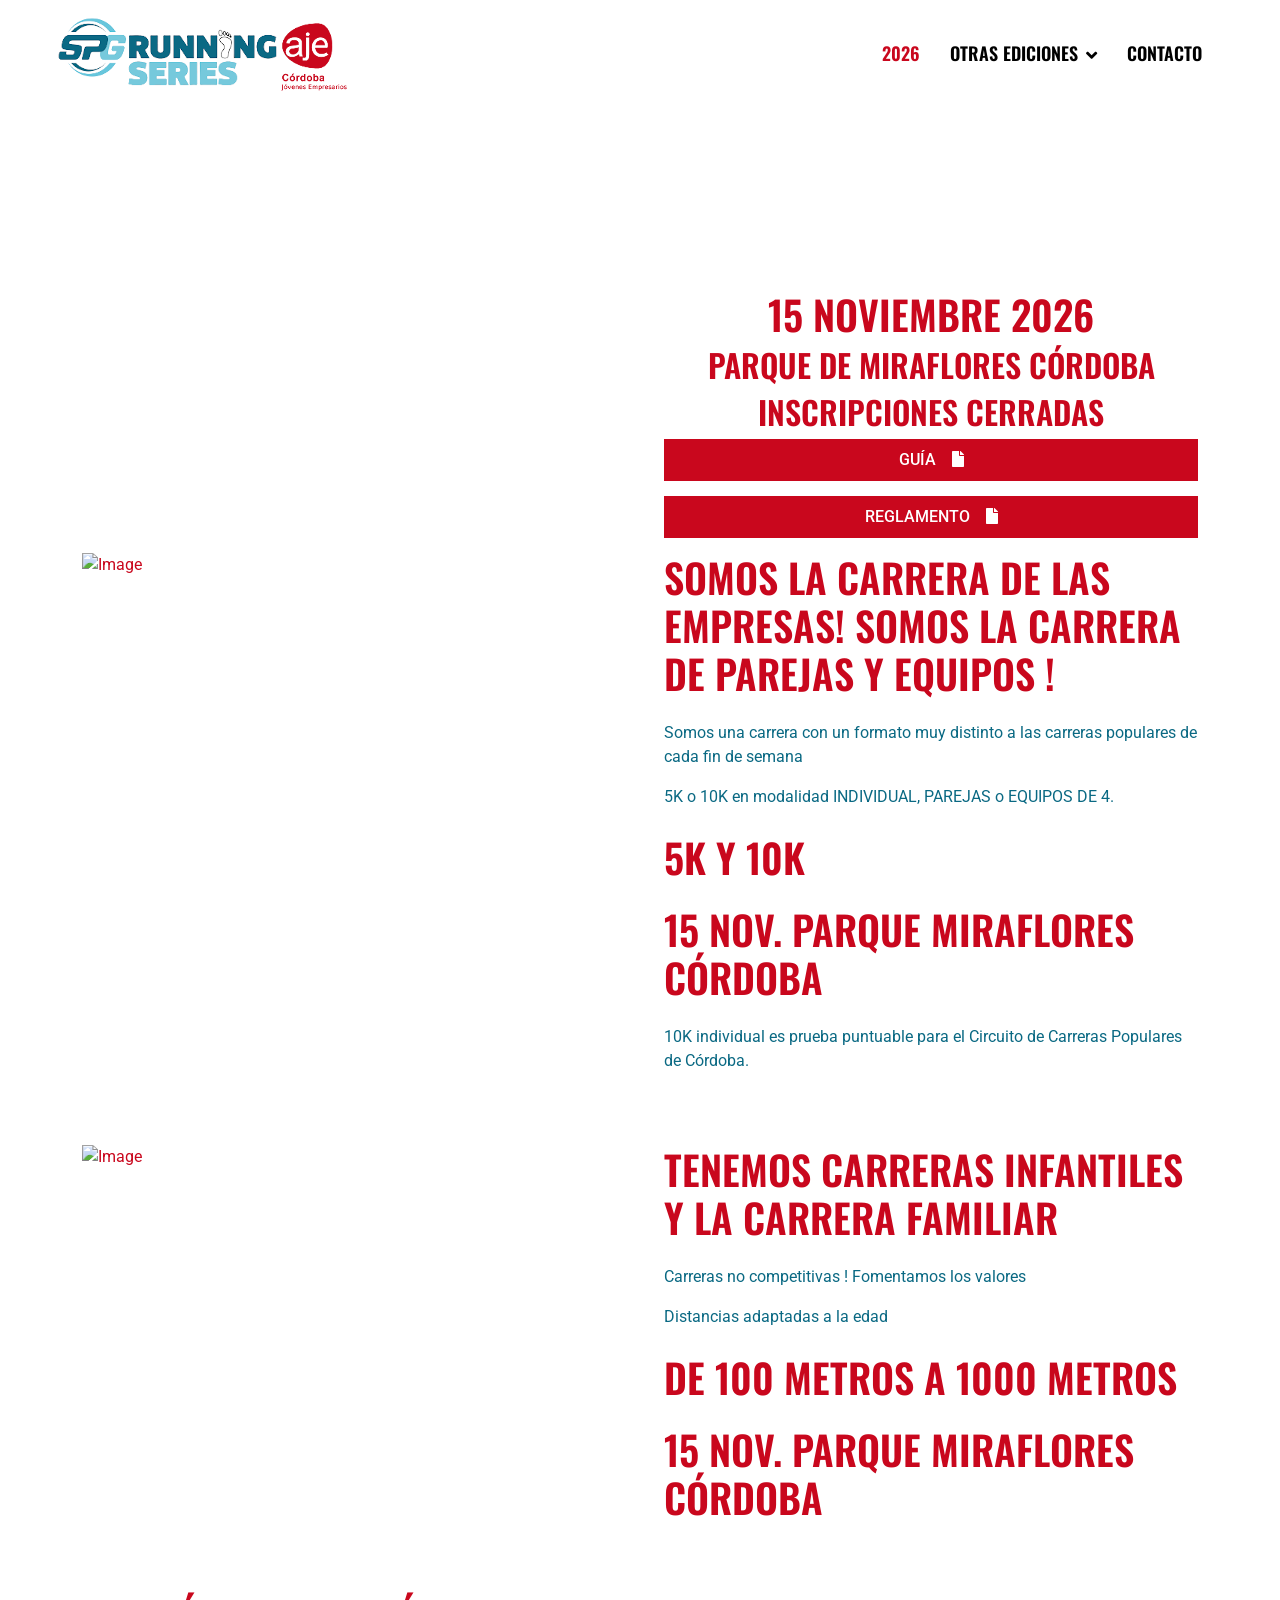
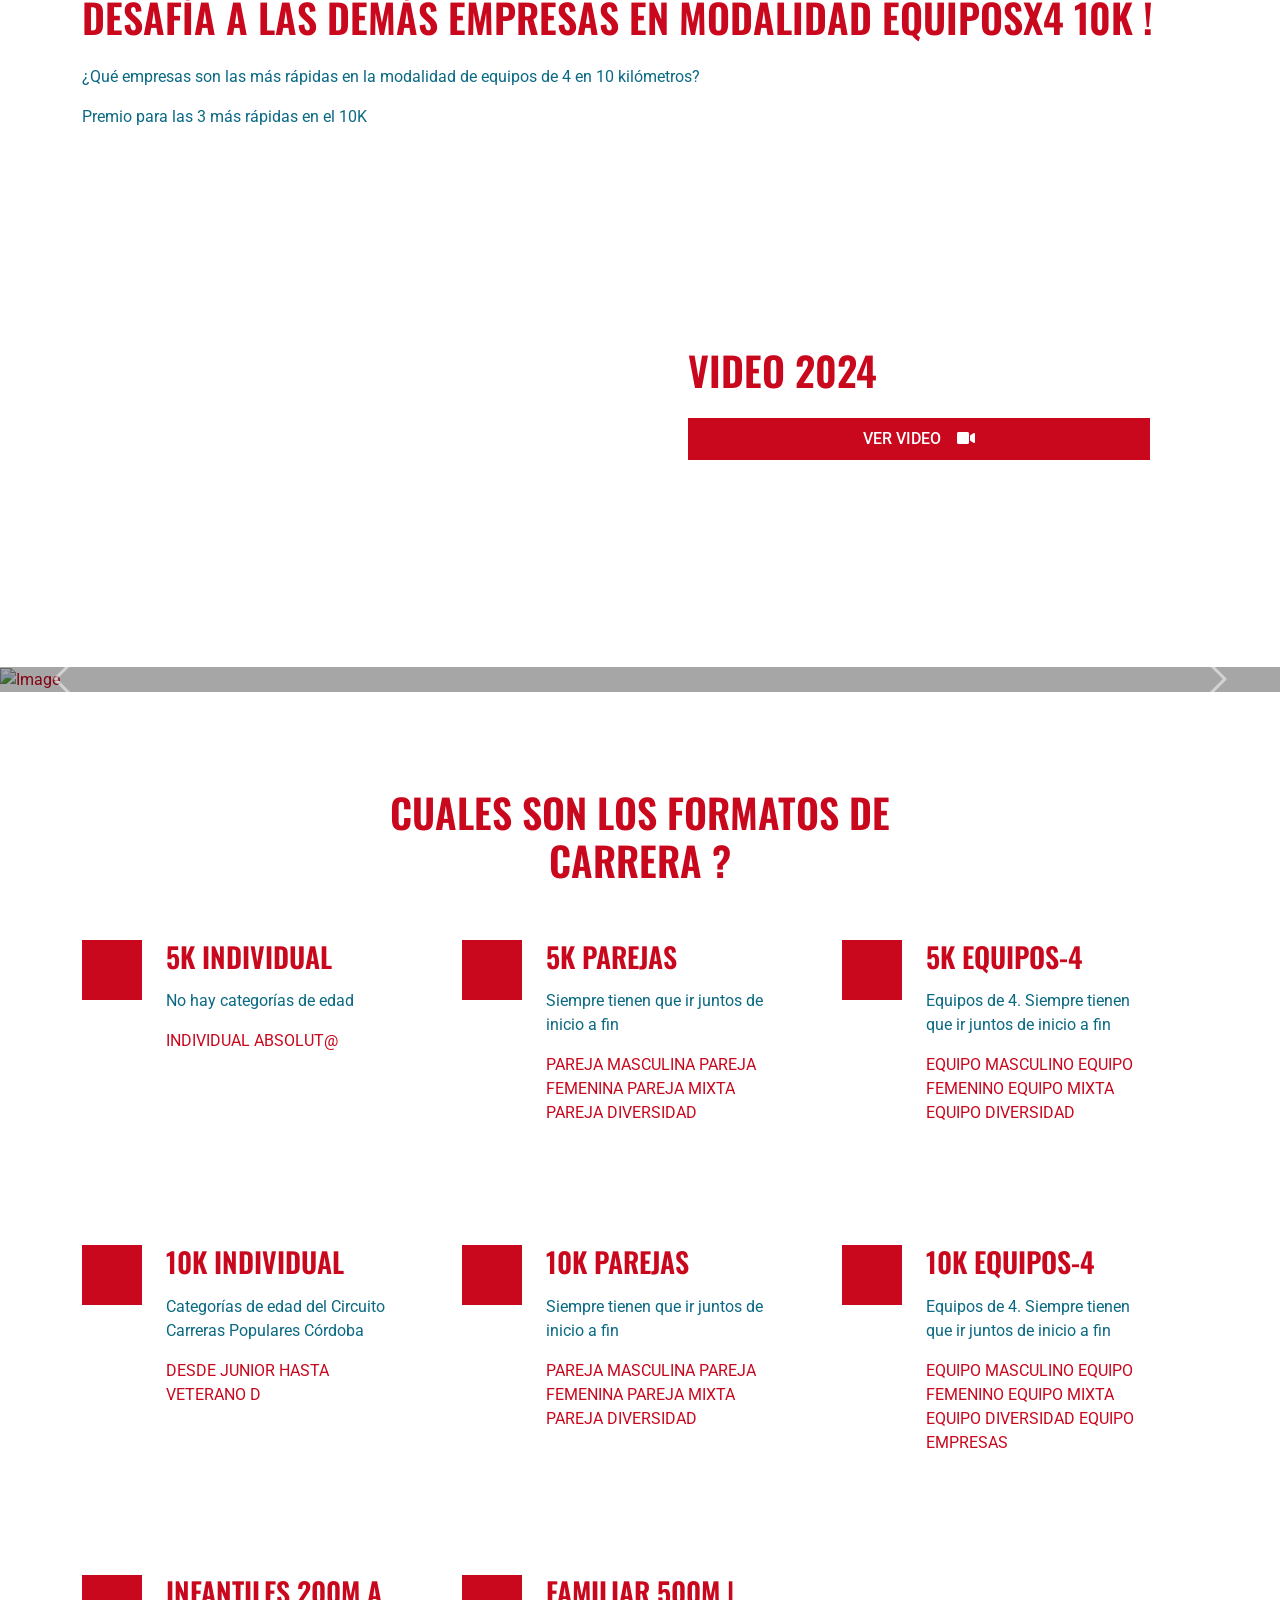
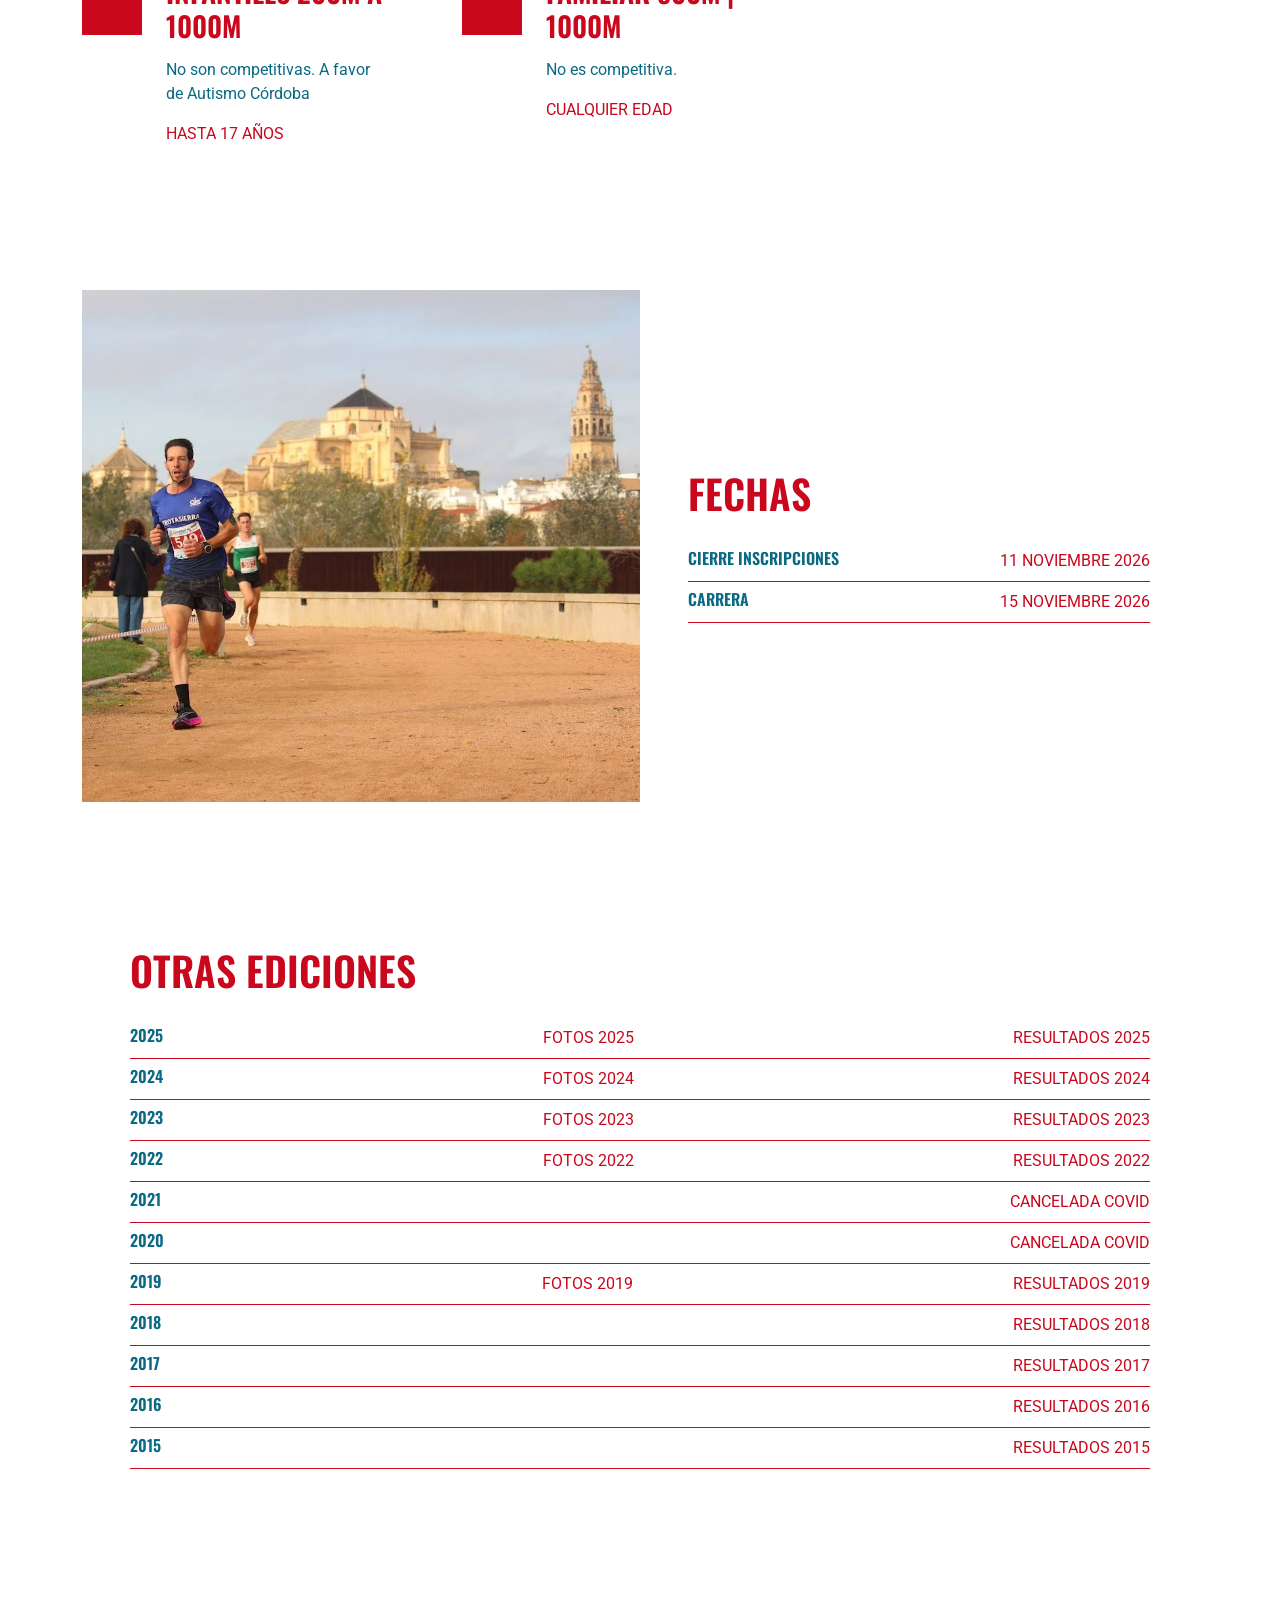
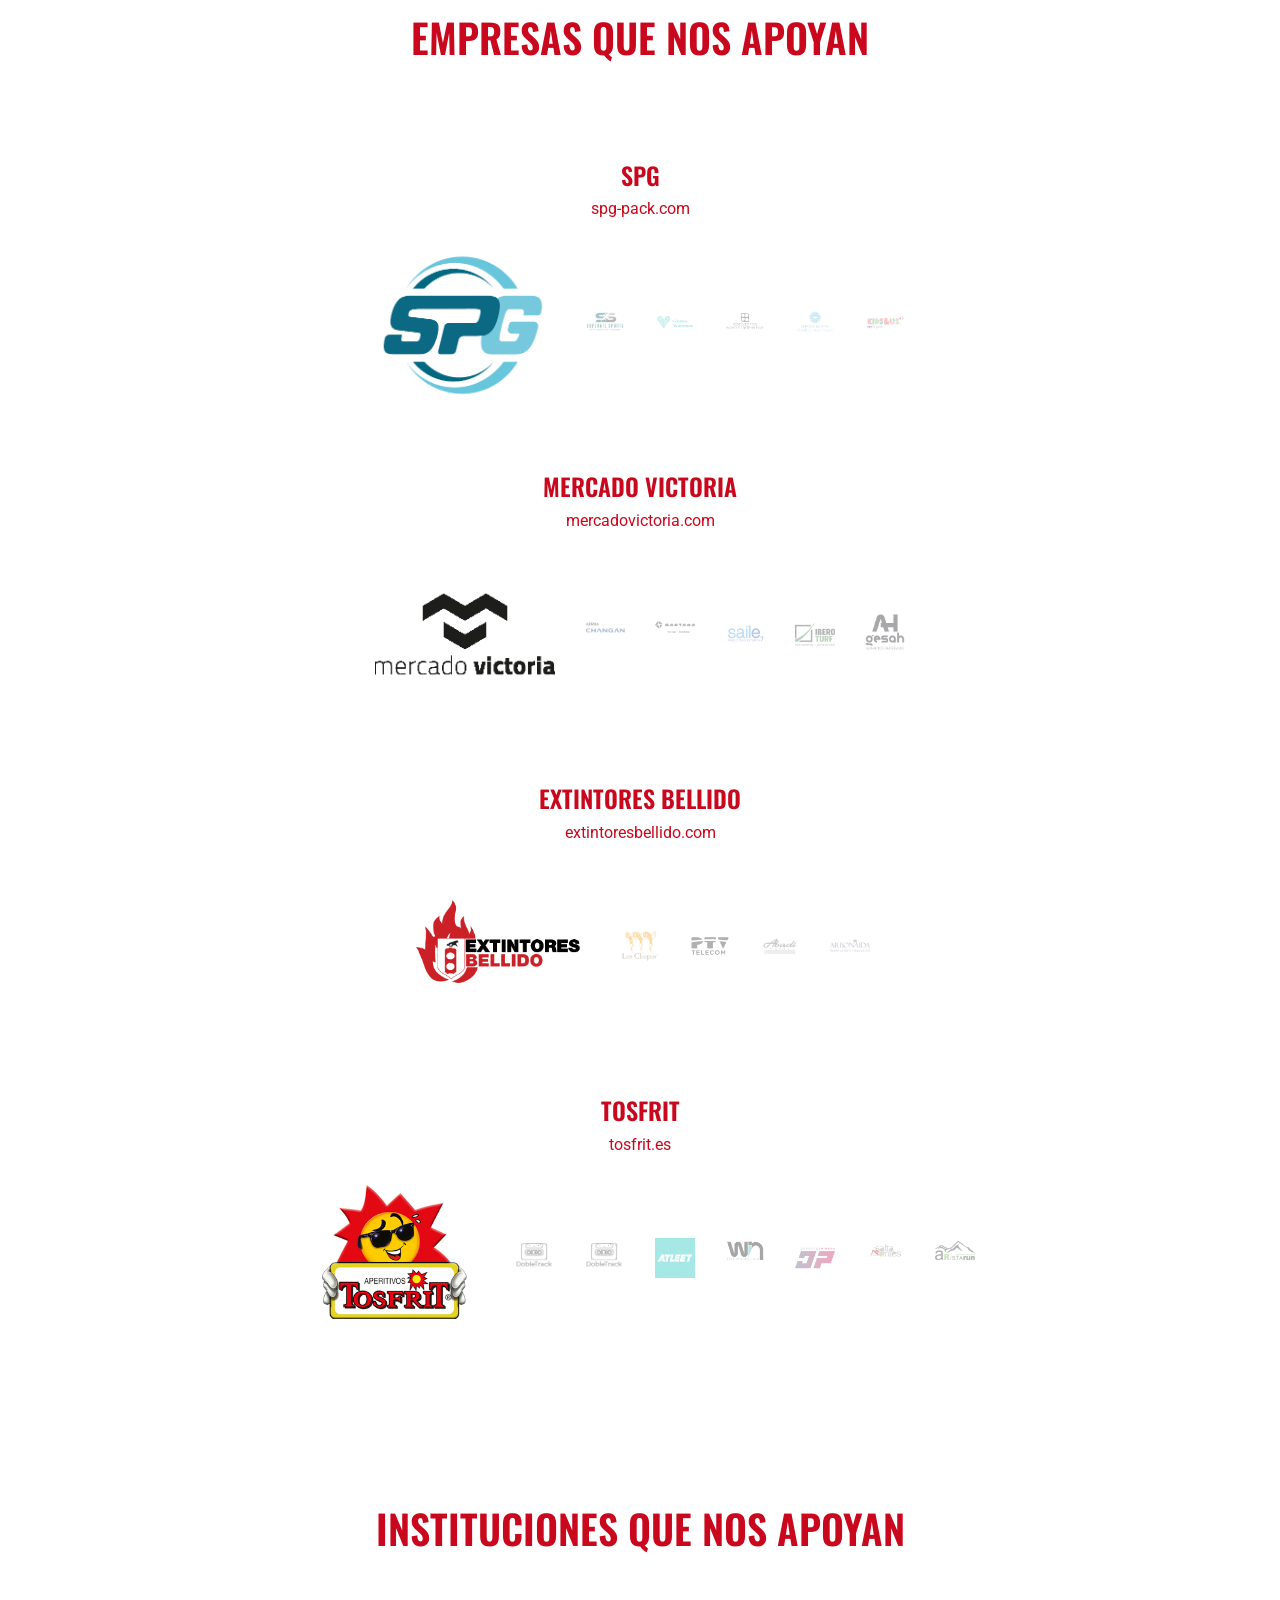
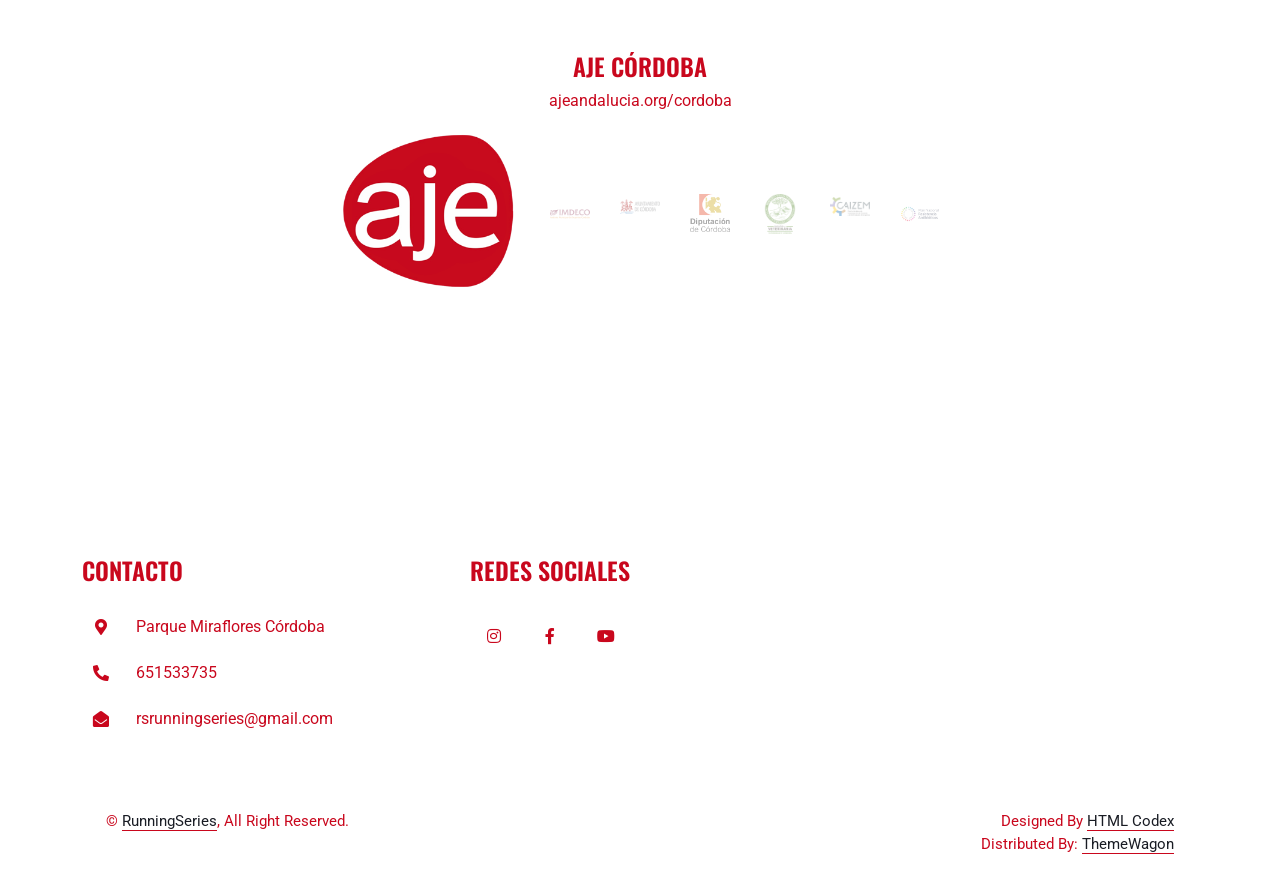
==== index.html @ b057fdcd "dd" ====
<!DOCTYPE html>
<html lang="es">

<head>
    <meta charset="utf-8">
    <title>Carrera de las Empresas - AJE Córdoba - 15 noviembre 2026</title>
    <meta content="width=device-width, initial-scale=1.0" name="viewport">
    <meta content="carrera, cordoba, aje, running, run" name="keywords">
    <meta content="5K, 10K en individual, parejas o equipos de 4. Ven a correr el 15 de Noviembre a la Carrera AJE Córdoba en el Parque Miraflores con una espectacular llegada con la Mezquita-Catedral de fondo. 10K Prueba puntuable para el Circuito de Carreras Populares de Córdoba." name="description">
    <meta property="og:image" content="https://runningseries.es/2026/preview.png">
    <meta property="og:title" content="Carrera de las Empresas - AJE Córdoba - 15 noviembre 2026" />
    <meta property="og:description" content="5K, 10K en individual, parejas o equipos de 4. Ven a correr el 15 de Noviembre a la Carrera AJE Córdoba en el Parque Miraflores con una espectacular llegada con la Mezquita-Catedral de fondo. 10K Prueba puntuable para el Circuito de Carreras Populares de Córdoba." />

    <!-- Favicon -->
    <link href="img/favicon.ico" rel="icon">

    
    <!-- Google Web Fonts -->
    <link rel="preconnect" href="https://fonts.googleapis.com">
    <link rel="preconnect" href="https://fonts.gstatic.com" crossorigin>
    <link href="https://fonts.googleapis.com/css2?family=Roboto:wght@400;500&family=Oswald:wght@600&display=swap" rel="stylesheet">

    <!-- Icon Font Stylesheet -->
    <link href="https://cdnjs.cloudflare.com/ajax/libs/font-awesome/5.10.0/css/all.min.css" rel="stylesheet">
    <link href="https://cdn.jsdelivr.net/npm/bootstrap-icons@1.4.1/font/bootstrap-icons.css" rel="stylesheet">

    <!-- Libraries Stylesheet -->
    <link href="lib/animate/animate.min.css" rel="stylesheet">
    <link href="lib/owlcarousel/assets/owl.carousel.min.css" rel="stylesheet">

    <!-- Customized Bootstrap Stylesheet -->
    <link href="css/bootstrap.min.css" rel="stylesheet">

    <!-- Template Stylesheet -->
    <link href="css/style.css" rel="stylesheet">
</head>

<body>
    <!-- Spinner Start -->
    <div id="spinner" class="show bg-dark position-fixed translate-middle w-100 vh-100 top-50 start-50 d-flex align-items-center justify-content-center">
        <div class="spinner-grow text-primary" style="width: 3rem; height: 3rem;" role="status">
            <span class="sr-only">Corriendo...</span>
        </div>
    </div>
    <!-- Spinner End -->
    <!-- Navbar Start -->
    <nav class="navbar navbar-expand-lg bg-secondary navbar-dark sticky-top py-lg-0 px-lg-5">
        <a href="#" class="navbar-brand ms-4 ms-lg-0">
            <h1 class="mb-0 text-primary text-uppercase"><img src="img/logo.png"></h1>
        </a>
        <button type="button" class="navbar-toggler me-4" data-bs-toggle="collapse" data-bs-target="#navbarCollapse">
            <span class="navbar-toggler-icon"></span>
        </button>
        <div class="collapse navbar-collapse" id="navbarCollapse">
            <div class="navbar-nav ms-auto p-4 p-lg-0">
                <a href="#" class="nav-item nav-link active">2026</a>
                <div class="nav-item dropdown">
                    <a href="#" class="nav-link dropdown-toggle" data-bs-toggle="dropdown">OTRAS EDICIONES</a>
                    <div class="dropdown-menu m-0">
                        <a href="#2025" class="dropdown-item">2025</a>
                        <a href="#2024" class="dropdown-item">2024</a>
                        <a href="#2023" class="dropdown-item">2023</a>
                        <a href="#2022" class="dropdown-item">2022</a>
                        <a class="dropdown-item">2021 COVID</a>
                        <a class="dropdown-item">2020 COVID</a>
                        <a href="#2018" class="dropdown-item">2018</a>
                        <a href="#2017" class="dropdown-item">2017</a>
                        <a href="#2016" class="dropdown-item">2016</a>
                        <a href="#2015" class="dropdown-item">2015</a>
                    </div>
                </div>
                <a href="#contacto" class="nav-item nav-link">CONTACTO</a>
            </div>
        </div>
    </nav>


    <div class="video-container">
       <iframe 
        class="video-bg" 
        id="video-bg"
        src=https://www.youtube.com/embed/3lFpY9WS-28?autoplay=1&mute=1&loop=1&playlist=3lFpY9WS-28&controls=0&showinfo=0&autohide=1&modestbranding=1" 
        title="Background Video"
        frameborder="0"
        allow="autoplay; encrypted-media"
        style="pointer-events: none;">
        </iframe>
        <div class="container">
            <div class="row g-5">
                <div class="col-lg-6">
                    
                    <div class="d-flex flex-column">
                        <img class="img-fluid w-100 align-self-end" src="https://objectstorage.eu-madrid-1.oraclecloud.com/n/axxqmolkf7yg/b/runningseries/o/reparto-qr.png" alt="">
                    </div>
                    <div class="d-flex flex-column">
                        <a href="https://objectstorage.eu-madrid-1.oraclecloud.com/n/axxqmolkf7yg/b/runningseries/o/guia-rs26.pdf" target="_blank"><img class="img-fluid w-100 align-self-end" src="https://objectstorage.eu-madrid-1.oraclecloud.com/n/axxqmolkf7yg/b/runningseries/o/guia.png" alt=""></a>
                    </div>
                    <div class="d-flex flex-column">
                        <img class="img-fluid w-100 align-self-end" src="https://objectstorage.eu-madrid-1.oraclecloud.com/n/axxqmolkf7yg/b/runningseries/o/planning.png" alt="">
                    </div>
                </div>
                <div class="col-lg-6">
                    <h1 class="text-uppercase mb-4"></h1>
                    <div class="text-center mx-auto mb-5Up" style="max-width: 600px;">
                        <h1 class="text-uppercase">15 noviembre 2026</h1>
                        <h2 class="text-uppercase">PARQUE DE MIRAFLORES CÓRDOBA</h2>
                        <h2 class="text-uppercase">INSCRIPCIONES CERRADAS</h2>
                        <a href="https://objectstorage.eu-madrid-1.oraclecloud.com/n/axxqmolkf7yg/b/runningseries/o/guia-rs26.pdf" class="btn btn-primary rounded-0 py-2 px-lg-4 d-none d-lg-block margin-inferior">GUÍA<i class="fa fa-file ms-3"></i></a>

                        <a href="2026/reglamento/" class="btn btn-primary rounded-0 py-2 px-lg-4 d-none d-lg-block margin-inferior">REGLAMENTO<i class="fa fa-file ms-3"></i></a>
                    </div>
                </div>
            </div>
        </div>
        <div class="container">
            <div class="row g-5">
                <div class="col-lg-6">
                    <div class="d-flex flex-column">
                        <img class="img-fluid w-100 align-self-end" src="https://objectstorage.eu-madrid-1.oraclecloud.com/n/axxqmolkf7yg/b/runningseries/o/cartel-runningseries%20aje-26.png" alt="">
                        <img class="w-100" src="https://objectstorage.eu-madrid-1.oraclecloud.com/n/axxqmolkf7yg/b/runningseries/o/mapa-absoluta.jpg" alt="Image">
                    </div>
                </div>
                <div class="col-lg-6">
                    <h1 class="text-uppercase mb-4">SOMOS LA CARRERA DE LAS EMPRESAS! SOMOS LA CARRERA DE PAREJAS Y EQUIPOS !</h1>
                    <p class="text-blue">Somos una carrera con un formato muy distinto a las carreras populares de cada fin de semana</p>
                    <p class="mb-4 text-blue">5K o 10K en modalidad INDIVIDUAL, PAREJAS o EQUIPOS DE 4.</p>
                    <h1 class="text-uppercase mb-4">5K Y 10K</h1>

                    <h1 class="text-uppercase mb-4">15 NOV. PARQUE MIRAFLORES CÓRDOBA</h1>

                    <p class="mb-4 text-blue">10K individual es prueba puntuable para el Circuito de Carreras Populares de Córdoba.</p>
                </div>
                <div class="col-lg-6">
                </div>
            </div>
            <div class="row g-5">
                <div class="col-lg-6">
                    <div class="d-flex flex-column">
                        <img class="img-fluid w-100 align-self-end" src="https://objectstorage.eu-madrid-1.oraclecloud.com/n/axxqmolkf7yg/b/runningseries/o/cartel-runningseries%20aje-26-infantil.png" alt="">

                        <img class="w-100" src="https://objectstorage.eu-madrid-1.oraclecloud.com/n/axxqmolkf7yg/b/runningseries/o/mapa-base.jpg" alt="Image">

                    </div>
                </div>
                <div class="col-lg-6">
                    <h1 class="text-uppercase mb-4">TENEMOS CARRERAS INFANTILES Y LA CARRERA FAMILIAR</h1>
                    <p class="text-blue">Carreras no competitivas ! Fomentamos los valores</p>
                    <p class="mb-4 text-blue">Distancias adaptadas a la edad</p>
                    <h1 class="text-uppercase mb-4">DE 100 METROS A 1000 METROS</h1>

                    <h1 class="text-uppercase mb-4">15 NOV. PARQUE MIRAFLORES CÓRDOBA</h1>

                </div>
                <div class="col-lg-6">
                </div>
            </div>
            <div class="row g-5">
                <div class="col-lg-12">
                    <h1 class="text-uppercase mb-4">DESAFÍA A LAS DEMÁS EMPRESAS EN MODALIDAD EQUIPOSx4 10K  !</h1>
                    <p class="text-blue">¿Qué empresas son las más rápidas en la modalidad de equipos de 4 en 10 kilómetros?</p>
                    <p class="mb-4 text-blue">Premio para las 3 más rápidas en el 10K</p>
                </div>
            </div>
        </div>

        <div class="container-xxl py-5" id="carrera">

            <div class="container-xxl py-5" id="fotos">
                <div class="container">
                    <div class="row g-0">
                        <div class="col-lg-6">
                            <div class="h-100">
                                <iframe width="600" height="315" src="https://www.youtube.com/embed/-3YPLR8GJyc?si=CbfFlTLmeCpPSy0R" title="YouTube video player" frameborder="0" allow="accelerometer; autoplay; clipboard-write; encrypted-media; gyroscope; picture-in-picture; web-share" referrerpolicy="strict-origin-when-cross-origin" allowfullscreen></iframe>
                            </div>
                        </div>
                        <div class="col-lg-6" id="horario-reparto-dorsales">
                            <div class="bg-secondary h-100 d-flex flex-column justify-content-center p-5">
                                <h1 class="text-uppercase mb-4">VIDEO 2024</h1>
                                <a href="https://www.youtube.com/watch?v=-3YPLR8GJyc" target="_blank" class="btn btn-primary rounded-0 py-2 px-lg-4 d-none d-lg-block margin-inferior">VER VIDEO<i class="fas fa-video ms-3"></i></a>
                            </div>
                        </div>
                    </div>
                </div>
            </div>


        </div>

    </div>


    <!-- Working Hours End -->
    <!-- Navbar End -->
    <!-- Carousel Start -->
    <div class="container-fluid p-0 mb-5">
        <div id="header-carousel" class="carousel slide" data-bs-ride="carousel">
            <div class="carousel-inner">

                <div class="carousel-item active">
                    <img class="w-100" src="https://objectstorage.eu-madrid-1.oraclecloud.com/n/axxqmolkf7yg/b/runningseries/o/carousel-1.jpg" alt="Image">
                    <div class="carousel-caption d-flex align-items-center justify-content-center text-start">
                        <div class="mx-sm-5 px-5" style="max-width: 900px;">
                            <h1 class="display-2 text-white text-uppercase mb-4 animated slideInDown">10K | 5K </h1>
                            <h4 class="text-white text-uppercase mb-4 animated slideInDown"><i class="fa fa-running me-3"></i>INDIVIDUAL</h4>
                            <h4 class="text-white text-uppercase mb-4 animated slideInDown"><i class="fa fa-map-marker-alt me-3"></i>Parque Miraflores, Córdoba</h4>

                        </div>
                    </div>
                </div>

                <div class="carousel-item">
                    <img class="w-100" src="https://objectstorage.eu-madrid-1.oraclecloud.com/n/axxqmolkf7yg/b/runningseries/o/carousel-2.jpg" alt="Image">
                    <div class="carousel-caption d-flex align-items-center justify-content-center text-start">
                        <div class="mx-sm-5 px-5" style="max-width: 900px;">
                            <h1 class="display-2 text-white text-uppercase mb-4 animated slideInDown">INFANTILES </h1>
                            <h4 class="text-white text-uppercase mb-4 animated slideInDown"><i class="fa fa-running me-3"></i>NO COMPETITIVA</h4>
                            <h4 class="text-white text-uppercase mb-4 animated slideInDown"><i class="fa fa-map-marker-alt me-3"></i>Parque Miraflores, Córdoba</h4>

                        </div>
                    </div>
                </div>

                <div class="carousel-item">
                    <img class="w-100" src="https://objectstorage.eu-madrid-1.oraclecloud.com/n/axxqmolkf7yg/b/runningseries/o/carousel-3.jpg" alt="Image">
                    <div class="carousel-caption d-flex align-items-center justify-content-center text-start">
                        <div class="mx-sm-5 px-5" style="max-width: 900px;">
                            <h1 class="display-2 text-white text-uppercase mb-4 animated slideInDown">FAMILIAR </h1>
                            <h4 class="text-white text-uppercase mb-4 animated slideInDown"><i class="fa fa-running me-3"></i>NO COMPETITIVA</h4>
                            <h4 class="text-white text-uppercase mb-4 animated slideInDown"><i class="fa fa-map-marker-alt me-3"></i>Parque Miraflores, Córdoba</h4>
                        </div>
                    </div>
                </div>

            </div>
            <button class="carousel-control-prev" type="button" data-bs-target="#header-carousel"
                    data-bs-slide="prev">
                <span class="carousel-control-prev-icon" aria-hidden="true"></span>
                <span class="visually-hidden">Previous</span>
            </button>
            <button class="carousel-control-next" type="button" data-bs-target="#header-carousel"
                    data-bs-slide="next">
                <span class="carousel-control-next-icon" aria-hidden="true"></span>
                <span class="visually-hidden">Next</span>
            </button>
        </div>
    </div>
    <!-- Carousel End -->
    </div>


    <!-- Service Start -->
    <div class="container-xxl py-5">
        <div class="container">
            <div class="text-center mx-auto mb-5Up" style="max-width: 600px;">
                <h1 class="text-uppercase">CUALES SON LOS FORMATOS DE CARRERA ?</h1>
            </div>
            <div class="row g-4">
                <div class="col-lg-4 col-md-6Up">
                    <div class="service-item position-relative overflow-hidden bg-secondary d-flex h-100 p-5 ps-0">
                        <div class="bg-red d-flex flex-shrink-0 align-items-center justify-content-center" style="width: 60px; height: 60px;">
                            <img class="img-fluid" src="https://objectstorage.eu-madrid-1.oraclecloud.com/n/axxqmolkf7yg/b/runningseries/o/haircut.png" alt="">
                        </div>
                        <div class="ps-4 text-blue">
                            <h3 class="text-uppercase mb-3">5K INDIVIDUAL</h3>
                            <p> No hay categorías de edad</p>
                            <span class="text-uppercase text-primary">Individual Absolut@</span>
                        </div>
                    </div>
                </div>
                <div class="col-lg-4 col-md-6Up">
                    <div class="service-item position-relative overflow-hidden bg-secondary d-flex h-100 p-5 ps-0">
                        <div class="bg-red d-flex flex-shrink-0 align-items-center justify-content-center" style="width: 60px; height: 60px;">
                            <img class="img-fluid" src="https://objectstorage.eu-madrid-1.oraclecloud.com/n/axxqmolkf7yg/b/runningseries/o/haircut.png" alt="">
                        </div>
                        <div class="ps-4 text-blue">
                            <h3 class="text-uppercase mb-3">5K PAREJAS</h3>
                            <p>Siempre tienen que ir juntos de inicio a fin</p>
                            <span class="text-uppercase text-primary">Pareja Masculina</span>
                            <span class="text-uppercase text-primary">Pareja Femenina</span>
                            <span class="text-uppercase text-primary">Pareja Mixta</span>
                            <span class="text-uppercase text-primary">Pareja Diversidad</span>
                        </div>
                    </div>
                </div>
                <div class="col-lg-4 col-md-6Up">
                    <div class="service-item position-relative overflow-hidden bg-secondary d-flex h-100 p-5 ps-0">
                        <div class="bg-red d-flex flex-shrink-0 align-items-center justify-content-center" style="width: 60px; height: 60px;">
                            <img class="img-fluid" src="https://objectstorage.eu-madrid-1.oraclecloud.com/n/axxqmolkf7yg/b/runningseries/o/haircut.png" alt="">
                        </div>
                        <div class="ps-4 text-blue">
                            <h3 class="text-uppercase mb-3">5K EQUIPOS-4</h3>
                            <p>Equipos de 4. Siempre tienen que ir juntos de inicio a fin</p>
                            <span class="text-uppercase text-primary">Equipo Masculino</span>
                            <span class="text-uppercase text-primary">Equipo Femenino</span>
                            <span class="text-uppercase text-primary">Equipo Mixta</span>
                            <span class="text-uppercase text-primary">Equipo Diversidad</span>
                        </div>
                    </div>
                </div>
                <div class="col-lg-4 col-md-6Up">
                    <div class="service-item position-relative overflow-hidden bg-secondary d-flex h-100 p-5 ps-0">
                        <div class="bg-red d-flex flex-shrink-0 align-items-center justify-content-center" style="width: 60px; height: 60px;">
                            <img class="img-fluid" src="https://objectstorage.eu-madrid-1.oraclecloud.com/n/axxqmolkf7yg/b/runningseries/o/haircut.png" alt="">
                        </div>
                        <div class="ps-4 text-blue">
                            <h3 class="text-uppercase mb-3">10K INDIVIDUAL</h3>
                            <p>Categorías de edad del Circuito Carreras Populares Córdoba</p>
                            <span class="text-uppercase text-primary">Desde Junior hasta Veterano D</span>
                        </div>
                    </div>
                </div>
                <div class="col-lg-4 col-md-6Up">
                    <div class="service-item position-relative overflow-hidden bg-secondary d-flex h-100 p-5 ps-0">
                        <div class="bg-red d-flex flex-shrink-0 align-items-center justify-content-center" style="width: 60px; height: 60px;">
                            <img class="img-fluid" src="https://objectstorage.eu-madrid-1.oraclecloud.com/n/axxqmolkf7yg/b/runningseries/o/haircut.png" alt="">
                        </div>
                        <div class="ps-4 text-blue">
                            <h3 class="text-uppercase mb-3">10K PAREJAS</h3>
                            <p>Siempre tienen que ir juntos de inicio a fin</p>
                            <span class="text-uppercase text-primary">Pareja Masculina</span>
                            <span class="text-uppercase text-primary">Pareja Femenina</span>
                            <span class="text-uppercase text-primary">Pareja Mixta</span>
                            <span class="text-uppercase text-primary">Pareja Diversidad</span>
                        </div>
                    </div>
                </div>
                <div class="col-lg-4 col-md-6Up">
                    <div class="service-item position-relative overflow-hidden bg-secondary d-flex h-100 p-5 ps-0">
                        <div class="bg-red d-flex flex-shrink-0 align-items-center justify-content-center" style="width: 60px; height: 60px;">
                            <img class="img-fluid" src="https://objectstorage.eu-madrid-1.oraclecloud.com/n/axxqmolkf7yg/b/runningseries/o/haircut.png" alt="">
                        </div>
                        <div class="ps-4 text-blue">
                            <h3 class="text-uppercase mb-3">10K EQUIPOS-4</h3>
                            <p>Equipos de 4. Siempre tienen que ir juntos de inicio a fin</p>
                            <span class="text-uppercase text-primary">Equipo Masculino</span>
                            <span class="text-uppercase text-primary">Equipo Femenino</span>
                            <span class="text-uppercase text-primary">Equipo Mixta</span>
                            <span class="text-uppercase text-primary">Equipo Diversidad</span>
                            <span class="text-uppercase text-primary">Equipo EMPRESAS</span>

                        </div>
                    </div>
                </div>
                <div class="col-lg-4 col-md-6Up">
                    <div class="service-item position-relative overflow-hidden bg-secondary d-flex h-100 p-5 ps-0">
                        <div class="bg-red d-flex flex-shrink-0 align-items-center justify-content-center" style="width: 60px; height: 60px;">
                            <img class="img-fluid" src="https://objectstorage.eu-madrid-1.oraclecloud.com/n/axxqmolkf7yg/b/runningseries/o/haircut.png" alt="">
                        </div>
                        <div class="ps-4 text-blue">
                            <h3 class="text-uppercase mb-3">INFANTILES 200m a 1000m</h3>
                            <p>No son competitivas. A favor de Autismo Córdoba</p>
                            <span class="text-uppercase text-primary">Hasta 17 años</span>
                        </div>
                    </div>
                </div>
                <div class="col-lg-4 col-md-6Up">
                    <div class="service-item position-relative overflow-hidden bg-secondary d-flex h-100 p-5 ps-0">
                        <div class="bg-red d-flex flex-shrink-0 align-items-center justify-content-center" style="width: 60px; height: 60px;">
                            <img class="img-fluid" src="https://objectstorage.eu-madrid-1.oraclecloud.com/n/axxqmolkf7yg/b/runningseries/o/haircut.png" alt="">
                        </div>
                        <div class="ps-4 text-blue">
                            <h3 class="text-uppercase mb-3">FAMILIAR 500m | 1000m</h3>
                            <p>No es competitiva.</p>
                            <span class="text-uppercase text-primary">Cualquier edad</span>
                        </div>
                    </div>
                </div>
            </div>
        </div>
    </div>
    <!-- Service End -->
    <!-- Working Hours Start -->
    <div class="container-xxl py-5">
        <div class="container">
            <div class="row g-0">
                <div class="col-lg-6">
                    <div class="h-100">
                        <img class="img-fluid h-100" src="img/open.jpg" alt="">
                    </div>
                </div>
                <div class="col-lg-6">
                    <div class="bg-secondary h-100 d-flex flex-column justify-content-center p-5">
                        <h1 class="text-uppercase mb-4">FECHAS</h1>
                        <div>
                            <div class="d-flex justify-content-between border-bottom py-2">
                                <h6 class="text-uppercase mb-0 text-blue">CIERRE INSCRIPCIONES</h6>
                                <span class="text-uppercase text-primary">11 NOVIEMBRE 2026</span>
                            </div>
                            <div class="d-flex justify-content-between border-bottom py-2">
                                <h6 class="text-uppercase mb-0 text-blue">CARRERA</h6>
                                <span class="text-uppercase text-primary">15 NOVIEMBRE 2026</span>
                            </div>
                        </div>
                    </div>
                </div>
            </div>
        </div>
    </div>
    <!-- Working Hours End -->
    <!-- Working Hours Start -->
    <div class="container-xxl py-5" id="otras-ediciones">
        <div class="container">
            <div class="row g-0">
                <div class="col-lg-12">
                    <div class="bg-secondary h-100 d-flex flex-column justify-content-center p-5">
                        <h1 class="text-uppercase mb-4">OTRAS EDICIONES</h1>
                        <div>
                            <div class="d-flex justify-content-between border-bottom py-2" id="2025">
                                <h6 class="text-uppercase mb-0 text-blue">2025</h6>
                                <a href="2025/galeria" target="_blank" class="text-uppercase text-primary">FOTOS 2025</a>
                                <a href="2025/resultados" target="_blank" class="text-uppercase text-primary">RESULTADOS 2025</a>

                            </div>
                            <div class="d-flex justify-content-between border-bottom py-2" id="2024">
                                <h6 class="text-uppercase mb-0 text-blue">2024</h6>
                                <a href="https://photos.app.goo.gl/MN7GkLj14qREagvS8" target="_blank" class="text-uppercase text-primary">FOTOS 2024</a>
                                <a href="2024/resultados-aje-cordoba-2024.pdf" target="_blank" class="text-uppercase text-primary">RESULTADOS 2024</a>

                            </div>
                            <div class="d-flex justify-content-between border-bottom py-2" id="2023">
                                <h6 class="text-uppercase mb-0 text-blue">2023</h6>
                                <a href="https://photos.app.goo.gl/1vpPQhbpuBMWp4Gn7" target="_blank" class="text-uppercase text-primary">FOTOS 2023</a>
                                <a href="2023/cordoba2023.pdf" target="_blank" class="text-uppercase text-primary">RESULTADOS 2023</a>

                            </div>
                            <div class="d-flex justify-content-between border-bottom py-2" id="2022">
                                <h6 class="text-uppercase mb-0 text-blue">2022</h6>
                                <a href="https://photos.app.goo.gl/GCKf4FNvUSnYsyS9A" target="_blank" class="text-uppercase text-primary">FOTOS 2022</a>
                                <a href="2022/cordoba2022.pdf" target="_blank" class="text-uppercase text-primary">RESULTADOS 2022</a>

                            </div>
                            <div class="d-flex justify-content-between border-bottom py-2" id="2021">
                                <h6 class="text-uppercase mb-0 text-blue">2021</h6>
                                <a class="text-uppercase text-primary">CANCELADA COVID</a>
                            </div>
                            <div class="d-flex justify-content-between border-bottom py-2" id="2020">
                                <h6 class="text-uppercase mb-0 text-blue">2020</h6>
                                <a class="text-uppercase text-primary">CANCELADA COVID</a>
                            </div>
                            <div class="d-flex justify-content-between border-bottom py-2" id="2019">
                                <h6 class="text-uppercase mb-0 text-blue">2019</h6>
                                <a href="https://photos.app.goo.gl/3KXihUv3qXBFU5dq7" target="_blank" class="text-uppercase text-primary">FOTOS 2019</a>
                                <a href="2019/cordoba2019.pdf" target="_blank" class="text-uppercase text-primary">RESULTADOS 2019</a>

                            </div>
                            <div class="d-flex justify-content-between border-bottom py-2" id="2018">
                                <h6 class="text-uppercase mb-0 text-blue">2018</h6>
                                <a href="2018/cordoba2018.pdf" target="_blank" class="text-uppercase text-primary">RESULTADOS 2018</a>
                            </div>
                            <div class="d-flex justify-content-between border-bottom py-2" id="2017">
                                <h6 class="text-uppercase mb-0 text-blue">2017</h6>
                                <a href="2017/cordoba2017.pdf" target="_blank" class="text-uppercase text-primary">RESULTADOS 2017</a>
                            </div>
                            <div class="d-flex justify-content-between border-bottom py-2" id="2016">
                                <h6 class="text-uppercase mb-0 text-blue">2016</h6>
                                <a href="2016/cordoba2016.pdf" target="_blank" class="text-uppercase text-primary">RESULTADOS 2016</a>
                            </div>
                            <div class="d-flex justify-content-between border-bottom py-2" id="2015">
                                <h6 class="text-uppercase mb-0 text-blue">2015</h6>
                                <a href="2015/cordoba2015.pdf" target="_blank" class="text-uppercase text-primary">RESULTADOS 2015</a>
                            </div>
                        </div>
                    </div>
                </div>
            </div>
        </div>
    </div>

    <div class="container-xxl py-5">
        <div class="container">
            <div class="text-center mx-auto mb-5 wow fadeInUp" style="max-width: 600px;">
                <h1 class="text-uppercase">EMPRESAS QUE NOS APOYAN</h1>
            </div>
            <div class="owl-carousel testimonial-carousel wow fadeInUp">
                <div class="testimonial-item text-center" data-dot="<img class='img-fluid' src='img/logo-spg.png' alt='SPG'>">
                    <h4 class="text-uppercase">SPG</h4>
                    <a href="https://www.spg-pack.com/" target="_blank"><p class="text-primary">spg-pack.com</p></a>
                </div>
                <div class="testimonial-item text-center" data-dot="<img class='img-fluid' src='img/logo-superate.png' alt='Superate Sports'>">
                    <h4 class="text-uppercase">SUPERATE SPORTS</h4>
                    <a href="https://superatesports.es/" target="_blank"><p class="text-primary">superatesports.es</p></a>
                </div>
                <div class="testimonial-item text-center" data-dot="<img class='img-fluid' src='img/logo-fisiovazquez.png' alt='Vázquez Fisioterapia'>">
                    <h4 class="text-uppercase">VÁZQUEZ FISIOTERAPIA</h4>
                    <a href="https://vazquezfisioterapia.com/" target="_blank"><p class="text-primary">vazquezfisioterapia.com</p></a>
                </div>
                <div class="testimonial-item text-center" data-dot="<img class='img-fluid' src='img/logo-rp1.png' alt='dental poniente'>">
                    <h4 class="text-uppercase">DENTAL PONIENTE</h4>
                    <a href="https://www.clinicadentalponiente.es/" target="_blank"><p class="text-primary">clinicadentalponiente.es</p></a>
                </div>
                <div class="testimonial-item text-center" data-dot="<img class='img-fluid' src='img/logo-srp.png' alt='sara rodriguez-poyo'>">
                    <h4 class="text-uppercase">CLÍNICA DENTAL RODRIGUEZ-POYO</h4>
                    <a href="https://www.sararodriguezpoyo.com/" target="_blank"><p class="text-primary">sararodriguezpoyo.com</p></a>
                </div>
                <div class="testimonial-item text-center" data-dot="<img class='img-fluid' src='img/logo-kidus.png' alt='kid us'>">
                    <h4 class="text-uppercase">KID US</h4>
                    <a href="https://www.kidsandus.es/" target="_blank"><p class="text-primary">kidsandus.es</p></a>
                </div>
            </div>
            <div class="owl-carousel testimonial-carousel wow">
                <div class="testimonial-item text-center" data-dot="<img class='img-fluid' src='img/logo-mercadovictoria.png' alt='mercado victoria'>">
                    <h4 class="text-uppercase">Mercado Victoria</h4>
                    <a href="https://www.mercadovictoria.com/" target="_blank"><p class="text-primary">mercadovictoria.com</p></a>
                </div>
                <div class="testimonial-item text-center" data-dot="<img class='img-fluid' src='img/logo-aproa.png' alt='Aproa Changan'>">
                    <h4 class="text-uppercase">APROA Changan</h4>
                    <a href="https://www.tecsagrupo.com/changan" target="_blank"><p class="text-primary">Aproa Changan</p></a>
                </div>
                <div class="testimonial-item text-center" data-dot="<img class='img-fluid' src='img/logo-noray.png' alt='Noray Santana Cordoba'>">
                    <h4 class="text-uppercase">Noray Santana Córdoba</h4>
                    <a href="https://www.tecsagrupo.com/santana" target="_blank"><p class="text-primary">Noray Santana Córdoba</p></a>
                </div>
                <div class="testimonial-item text-center" data-dot="<img class='img-fluid' src='img/logo-saile.png' alt='saile'>">
                    <h4 class="text-uppercase">Saile Publicidad Exterior</h4>
                    <a href="https://sailes.es/" target="_blank"><p class="text-primary">saile.es</p></a>
                </div>
                <div class="testimonial-item text-center" data-dot="<img class='img-fluid' src='img/logo-iberoturf.png' alt='iberoturf'>">
                    <h4 class="text-uppercase">Iberoturf</h4>
                    <a href="https://iberoturf.com/" target="_blank"><p class="text-primary">iberoturf.com</p></a>
                </div>
                <div class="testimonial-item text-center" data-dot="<img class='img-fluid' src='img/logo-gesah.png' alt='Gesah servicios'>">
                    <h4 class="text-uppercase"></h4>
                    <a target="_blank"><p class="text-primary">gesah servicios</p></a>
                </div>
            </div>
            <div class="owl-carousel testimonial-carousel wow">
                <div class="testimonial-item text-center" data-dot="<img class='img-fluid' src='img/logo-extintores-bellido.png' alt='Extintores Bellido'>">
                    <h4 class="text-uppercase">Extintores Bellido</h4>
                    <a href="https://bellidoextintores.com/" target="_blank"><p class="text-primary">extintoresbellido.com</p></a>
                </div>
                                <div class="testimonial-item text-center" data-dot="<img class='img-fluid' src='img/logo-loschopos.png' alt='loschopos'>">
                    <h4 class="text-uppercase">Los Chopos</h4>
                    <a href="https://tabernaloschopos.com/" target="_blank"><p class="text-primary">tabernaloschopos.com</p></a>
                </div>
                <div class="testimonial-item text-center" data-dot="<img class='img-fluid' src='img/logo-ptv.png' alt='ptv'>">
                    <h4 class="text-uppercase">PTV</h4>
                    <a href="https://www.ptvtelecom.com/" target="_blank"><p class="text-primary">ptvtelecom.com</p></a>
                </div>
                <div class="testimonial-item text-center" data-dot="<img class='img-fluid' src='img/logo-abadi.png' alt='abadi'>">
                    <h4 class="text-uppercase">Hotel Abadi</h4>
                    <a href="https://hotelabadi.com/" target="_blank"><p class="text-primary">hotelabadi.com</p></a>
                </div>
                <div class="testimonial-item text-center" data-dot="<img class='img-fluid' src='img/logo-arbonaida.png' alt='arbonaida'>">
                    <h4 class="text-uppercase">Arbonaida</h4>
                    <a href="https://arbonaida.com/" target="_blank"><p class="text-primary">arbonaida.com</p></a>
                </div>
            </div>
            <div class="owl-carousel testimonial-carousel wow">
                <div class="testimonial-item text-center" data-dot="<img class='img-fluid' src='img/logo-tosfrit.png' alt='tosfrit'>">
                    <h4 class="text-uppercase">Tosfrit</h4>
                    <a href="https://www.tosfrit.es" target="_blank"><p class="text-primary">tosfrit.es</p></a>
                </div>
                <div class="testimonial-item text-center" data-dot="<img class='img-fluid' src='img/logo-dobletrack.png' alt='tosfrit'>">
                    <h4 class="text-uppercase">Doble Track</h4>
                    <a href="https://www.facebook.com/p/DobleTrack-100083390556313/" target="_blank"><p class="text-primary">Doble Track</p></a>
                </div>
                <div class="testimonial-item text-center" data-dot="<img class='img-fluid' src='img/logo-dobletrack.png' alt='tosfrit'>">
                    <h4 class="text-uppercase">La Sala</h4>
                    <a href="https://lasalaespacio.es/" target="_blank"><p class="text-primary">lasalaespacio.es</p></a>
                </div>
                <div class="testimonial-item text-center" data-dot="<img class='img-fluid' src='img/logo-atleet.png' alt='atleet'>">
                    <h4 class="text-uppercase">ATLEET</h4>
                    <a href="https://www.atleet.store/" target="_blank"><p class="text-primary">atleet.store</p></a>
                </div>
                <div class="testimonial-item text-center" data-dot="<img class='img-fluid' src='img/logo-win.png' alt='Win Innovación'>">
                    <h4 class="text-uppercase">Win Innovación</h4>
                    <a href="https://wininnovacion.com/" target="_blank"><p class="text-primary">wininnovacion.com</p></a>
                </div>
                 <div class="testimonial-item text-center" data-dot="<img class='img-fluid' src='img/logo-fernandopineda.png' alt='deportes fernando pineda'>">
                    <h4 class="text-uppercase">Deportes Fernando Pineda</h4>
                    <a href="https://www.facebook.com/DeportesFernandoPinedaRunning" target="_blank"><p class="text-primary">Deportes Fernando Pineda</p></a>
                </div>
                <div class="testimonial-item text-center" data-dot="<img class='img-fluid' src='img/logo-saltamontes.png' alt='saltamontes'>">
                    <h4 class="text-uppercase">Saltamontes</h4>
                    <a href="https://saltamontes.net/" target="_blank"><p class="text-primary">saltamontes.net</p></a>
                </div>
                <div class="testimonial-item text-center" data-dot="<img class='img-fluid' src='img/logo-aristarun.png' alt='aristarun'>">
                    <h4 class="text-uppercase">AristaRun</h4>
                    <a href="https://aristarun.es" target="_blank"><p class="text-primary">aristarun.es</p></a>
                </div>
            </div>
        </div>
        </div>
    <!-- Service End -->


    <div class="container-xxl py-5">
        <div class="container">
            <div class="text-center mx-auto mb-5 wow fadeInUp"  style="max-width: 600px;">
                <h1 class="text-uppercase">Instituciones que nos apoyan</h1>
            </div>
            <div class="owl-carousel testimonial-carousel wow fadeInUp">
                <div class="testimonial-item text-center" data-dot="<img class='img-fluid' src='img/logo-aje.png' alt='AJE Córdoba'>">
                    <h4 class="text-uppercase">AJE Córdoba</h4>
                    <a href="https://www.ajeandalucia.org/cordoba/" target="_blank"><p class="text-primary">ajeandalucia.org/cordoba</p></a>
                    <span class="fs-5 text-blue"></span>
                </div>
                <div class="testimonial-item text-center" data-dot="<img class='img-fluid' src='img/logo-imdeco.png' alt='imdeco'>">
                    <h4 class="text-uppercase">IMDECO</h4>
                    <a href="https://www.imdcordoba.es/" target="_blank"><p class="text-primary">imdcordoba.es</p></a>
                    <span class="fs-5 text-blue"></span>
                </div>
                <div class="testimonial-item text-center" data-dot="<img class='img-fluid' src='img/logo-ayuntamiento-cordoba.png' alt='ayuntamiento de Córdoba'>">
                    <h4 class="text-uppercase">AYUNTAMIENTO DE CÓRDOBA</h4>
                    <a href="https://www.cordoba.es/" target="_blank"><p class="text-primary">cordoba.es</p></a>
                    <span class="fs-5 text-blue"></span>
                </div>
                <div class="testimonial-item text-center" data-dot="<img class='img-fluid' src='img/logo-diputacion.png' alt='diputacion cordoba'>">
                    <h4 class="text-uppercase">Diputación de Córdoba</h4>
                    <a href="https://www.dipucordoba.es/" target="_blank"><p class="text-primary">dipucordoba.es</p></a>
                    <span class="fs-5 text-blue"></span>
                </div>
                <div class="testimonial-item text-center" data-dot="<img class='img-fluid' src='img/logo-ucoveterinaria.png' alt='UCO VETERINARIA'>">
                    <h4 class="text-uppercase">FACULTAD DE VETERINARIA UCO</h4>
                    <a href="https://www.uco.es/veterinaria/es/" target="_blank"><p class="text-primary">uco.es/veterinaria</p></a>
                    <span class="fs-5 text-blue"></span>
                </div>
                <div class="testimonial-item text-center" data-dot="<img class='img-fluid' src='img/logo-caizem.png' alt='CAIZEM'>">
                    <h4 class="text-uppercase">CAIZEM</h4>
                    <a href="https://caizem.stag-projects.peninsula.co/es" target="_blank"><p class="text-primary">caizem.stag-projects.peninsula.co/es</p></a>
                    <span class="fs-5 text-blue"></span>
                </div>
                <div class="testimonial-item text-center" data-dot="<img class='img-fluid' src='img/logo-pran.png' alt='PRAN'>">
                    <h4 class="text-uppercase">PRAN</h4>
                    <a href="https://www.resistenciaantibioticos.es/es" target="_blank"><p class="text-primary">resistenciaantibioticos.es</p></a>
                    <span class="fs-5 text-blue"></span>
                </div>
            </div>
        </div>
    </div>



    <!-- Footer Start -->
    <div class="container-fluid text-light footer mt-5 pt-5" id="contacto">
        <div class="container py-5">
            <div class="row g-5">
                <div class="col-lg-4 col-md-6">
                    <h4 class="text-uppercase mb-4">CONTACTO</h4>
                    <div class="d-flex align-items-center mb-2">
                        <div class="btn-square flex-shrink-0 me-3">
                            <span class="fa fa-map-marker-alt text-primary"></span>
                        </div>
                        <span>Parque Miraflores Córdoba</span>
                    </div>
                    <div class="d-flex align-items-center mb-2">
                        <div class="btn-square flex-shrink-0 me-3">
                            <span class="fa fa-phone-alt text-primary"></span>
                        </div>
                        <a href="tel:+34651533735" target="_blank"><span>651533735</span></a>
                    </div>
                    <div class="d-flex align-items-center">
                        <div class="btn-square flex-shrink-0 me-3">
                            <span class="fa fa-envelope-open text-primary"></span>
                        </div>
                        <a href="mailto:rsrunningseries@gmail.com" target="_blank"><span>rsrunningseries@gmail.com</span></a>
                    </div>
                </div>
                <div class="col-lg-4 col-md-6">
                    <h4 class="text-uppercase mb-4">Redes Sociales</h4>
                    <div class="d-flex pt-1 m-n1">
                        <a class="btn btn-lg-square text-primary m-1" href="https://www.instagram.com/spgrouprunningseries/" target="_blank"><i class="fab fa-instagram"></i></a>
                        <a class="btn btn-lg-square text-primary m-1" href="https://www.facebook.com/SPGroupRunningSeries" target="_blank"><i class="fab fa-facebook-f"></i></a>
                        <a class="btn btn-lg-square text-primary m-1" href="https://www.youtube.com/@runningseries" target="_blank"><i class="fab fa-youtube"></i></a>
                    </div>
                </div>
            </div>
        </div>
        <div class="container">
            <div class="copyright">
                <div class="row">
                    <div class="col-md-6 text-center text-md-start mb-3 mb-md-0">
                        &copy; <a class="border-bottom" href="#">RunningSeries</a>, All Right Reserved.
                    </div>
                    <div class="col-md-6 text-center text-md-end">
                        <!--/*** This template is free as long as you keep the footer author’s credit link/attribution link/backlink. If you'd like to use the template without the footer author’s credit link/attribution link/backlink, you can purchase the Credit Removal License from "https://htmlcodex.com/credit-removal". Thank you for your support. ***/-->
                        Designed By <a class="border-bottom" href="https://htmlcodex.com">HTML Codex</a>
                        <br>Distributed By: <a class="border-bottom" href="https://themewagon.com" target="_blank">ThemeWagon</a>
                    </div>
                </div>
            </div>
        </div>
    </div>
    <!-- Footer End -->
    <!-- Back to Top -->
    <a href="#" class="btn btn-primary btn-lg-square back-to-top"><i class="bi bi-arrow-up"></i></a>


    <!-- JavaScript Libraries -->
    <script src="https://code.jquery.com/jquery-3.4.1.min.js"></script>
    <script src="https://cdn.jsdelivr.net/npm/bootstrap@5.0.0/dist/js/bootstrap.bundle.min.js"></script>
    <script src="lib/wow/wow.min.js"></script>
    <script src="lib/easing/easing.min.js"></script>
    <script src="lib/waypoints/waypoints.min.js"></script>
    <script src="lib/owlcarousel/owl.carousel.min.js"></script>

    <!-- Template Javascript -->
    <script src="js/main.js"></script>
</body>

</html>
---- css/style.css ----
/********** Template CSS **********/
:root {
    --primary: #c9071d;
    --secondary: #191C24;
    --light: #000000;
    --dark: #000000;
	--aje: #c9071d;
}

.bg-red {
	background-color: #c9071d;
}

.margin-inferior{
margin-bottom: 15px !important;
}


.text-red {
    color: #c9071d;
}

.text-blue {
    color: #0a6983;
}

.back-to-top {
    position: fixed;
    display: none;
    right: 45px;
    bottom: 45px;
    z-index: 99;
}


/*** Spinner ***/
#spinner {
    opacity: 0;
    visibility: hidden;
    transition: opacity .5s ease-out, visibility 0s linear .5s;
    z-index: 99999;
}

#spinner.show {
    transition: opacity .5s ease-out, visibility 0s linear 0s;
    visibility: visible;
    opacity: 1;
}


/*** Button ***/
.btn {
    font-weight: 500;
    transition: .5s;
}

.btn-square {
    width: 38px;
    height: 38px;
}

.btn-sm-square {
    width: 32px;
    height: 32px;
}

.btn-lg-square {
    width: 48px;
    height: 48px;
}

.btn-square,
.btn-sm-square,
.btn-lg-square {
    padding: 0;
    display: flex;
    align-items: center;
    justify-content: center;
    font-weight: normal;
}


/*** Navbar ***/
.navbar .dropdown-toggle::after {
    border: none;
    content: "\f107";
    font-family: "Font Awesome 5 Free";
    font-weight: 900;
    vertical-align: middle;
    margin-left: 8px;
}

.navbar .navbar-nav .nav-link {
    margin-right: 30px;
    padding: 40px 0;
    color: var(--light);
    font-family: 'Oswald', sans-serif;
    font-size: 18px;
    font-weight: 600;
    text-transform: uppercase;
    outline: none;
}

.navbar .navbar-nav .nav-link:hover,
.navbar .navbar-nav .nav-link.active {
    color: var(--primary);
}

.navbar.sticky-top {
    top: -100px;
    transition: .5s;
}

@media (max-width: 991.98px) {
    .navbar .navbar-nav .nav-link,
    .navbar.shadow-sm .navbar-nav .nav-link {
        margin-right: 0;
        padding: 10px 0;
    }

    .navbar .navbar-nav {
        margin-top: 8px;
        border-top: 1px solid var(--light);
    }
}

@media (min-width: 992px) {
    .navbar.shadow-sm .navbar-nav .nav-link {
        padding: 20px 0;
    }

    .navbar .nav-item .dropdown-menu {
        display: block;
        border: none;
        margin-top: 0;
        top: 150%;
        opacity: 0;
        visibility: hidden;
        transition: .5s;
    }

    .navbar .nav-item:hover .dropdown-menu {
        top: 100%;
        visibility: visible;
        transition: .5s;
        opacity: 1;
    }
}


/*** Header ***/
.carousel-caption {
    top: 0;
    left: 0;
    right: 0;
    bottom: 0;
    background: rgba(0, 0, 0, .35);
    z-index: 1;
}

.carousel-control-prev,
.carousel-control-next {
    width: 10%;
}

.carousel-control-prev-icon,
.carousel-control-next-icon {
    width: 3rem;
    height: 3rem;
}

@media (max-width: 768px) {
    #header-carousel .carousel-item {
        position: relative;
        min-height: 450px;
    }
    
    #header-carousel .carousel-item img {
        position: absolute;
        width: 100%;
        height: 100%;
        object-fit: cover;
    }
}

.page-header {
    background: linear-gradient(rgba(0, 0, 0, .85), rgba(0, 0, 0, .85)), url(../img/carousel-1.jpg) center center no-repeat;
    background-size: cover;
}

.breadcrumb-item + .breadcrumb-item::before {
    color: var(--light);
}


/*** Service ***/
.service-item .btn {
    position: absolute;
    right: -50px;
    bottom: -50px;
    width: 50px;
    height: 50px;
    color: var(--primary);
    background: var(--dark);
    opacity: 0;
}

.service-item:hover .btn {
    right: 0;
    bottom: 0;
    opacity: 1;
}


/*** Team ***/
.team-item .team-img::before,
.team-item .team-img::after {
    position: absolute;
    content: "";
    width: 0;
    height: 100%;
    top: 0;
    left: 0;
    background: rgba(0, 0, 0, .85);
    transition: .5s;
}

.team-item .team-img::after {
    left: auto;
    right: 0;
}

.team-item:hover .team-img::before,
.team-item:hover .team-img::after {
    width: 50%;
}

.team-item .team-img .team-social {
    position: absolute;
    width: 100%;
    height: 100%;
    top: 0;
    left: 0;
    display: flex;
    align-items: center;
    justify-content: center;
    transition: .5s;
    z-index: 3;
    opacity: 0;
}

.team-item:hover .team-img .team-social {
    transition-delay: .3s;
    opacity: 1;
}

.team-item .team-social .btn {
    display: inline-flex;
    margin: 0 3px;
    color: var(--primary);
    background: var(--dark);
}

.team-item .team-social .btn:hover {
    color: #FFFFFF;
    background: var(--primary);
}


/*** Testimonial ***/
.testimonial-carousel {
    max-width: 700px;
    margin: 100px auto;
}

.testimonial-carousel .owl-dots {
    margin-top: 35px;
    height: 100px;
    display: flex;
    align-items: center;
    justify-content: center;
}

.testimonial-carousel .owl-dots .owl-dot {
    width: 60px;
    height: 60px;
    margin: 0 5px;
    padding: 10px;
    background: white;
    transition: .5s;
}

.testimonial-carousel .owl-dots .owl-dot.active {
    width: 200px;
    height: 200px;
}

.testimonial-carousel .owl-dots .owl-dot img {
    opacity: .35;
    transition: .5s;
}

.testimonial-carousel .owl-dots .owl-dot.active img {
    opacity: 1;
}


/*** Footer ***/
.footer .btn.btn-link {
    display: block;
    margin-bottom: 5px;
    padding: 0;
    text-align: left;
    color: var(--secondary);
    font-size: 15px;
    font-weight: normal;
    text-transform: capitalize;
    transition: .3s;
}

.footer .btn.btn-link::before {
    position: relative;
    content: "\f105";
    font-family: "Font Awesome 5 Free";
    font-weight: 900;
    margin-right: 10px;
}

.footer .btn.btn-link:hover {
    color: var(--secondary);
    letter-spacing: 1px;
    box-shadow: none;
}

.footer .copyright {
    padding: 1.5rem;
    font-size: 15px;
}

.footer .copyright a {
    color: var(--secondary);
}

.footer .copyright a:hover {
    color: var(--primary);
}

.video-bg {
    position: relative;
    width: auto;
    min-width: 100%;
    height: auto;
    min-height: 100%;
    background: transparent no-repeat;
    background-size: cover;
}

video {
    display: block;
}
/* disable video (e.g. in a media query) by setting .video-container to display: none; as appropriate */
.video-container {
    width: 100%;
    height: 100%;

    top: 0;
    right: 0;
}
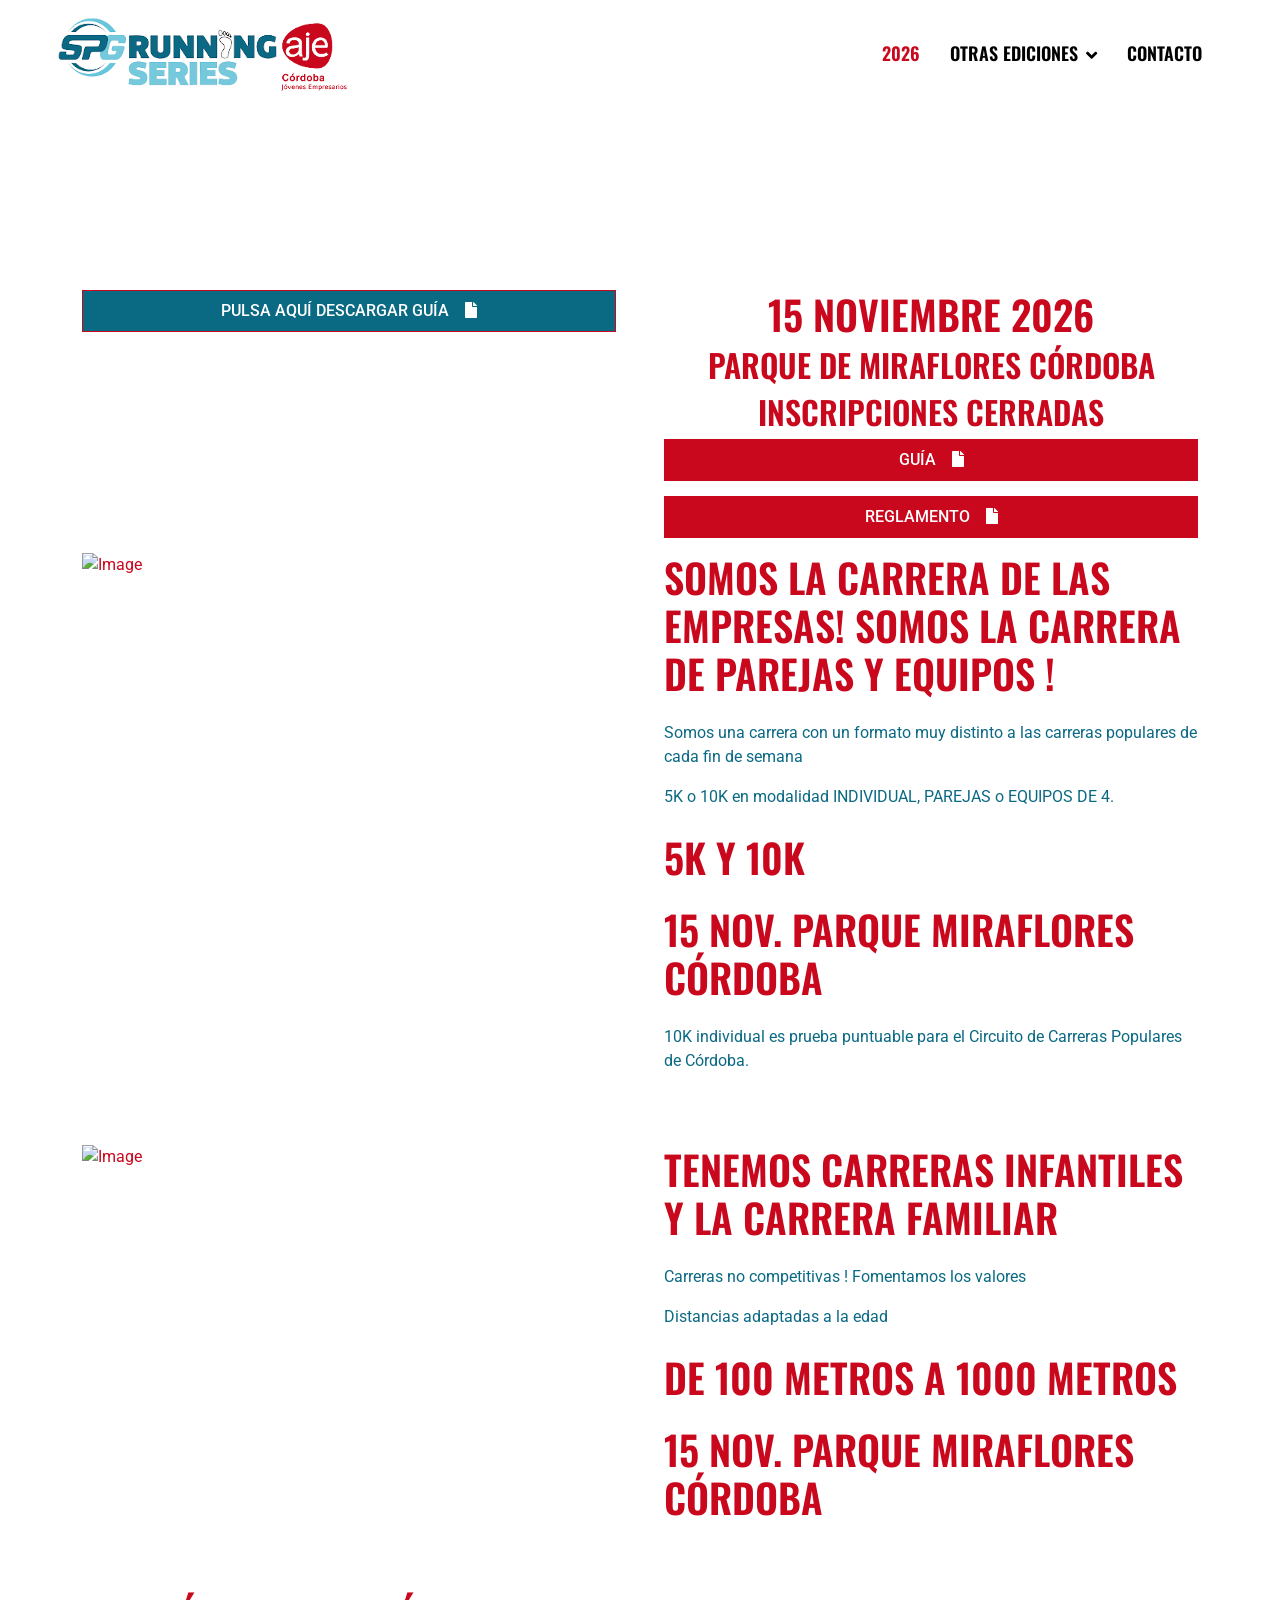
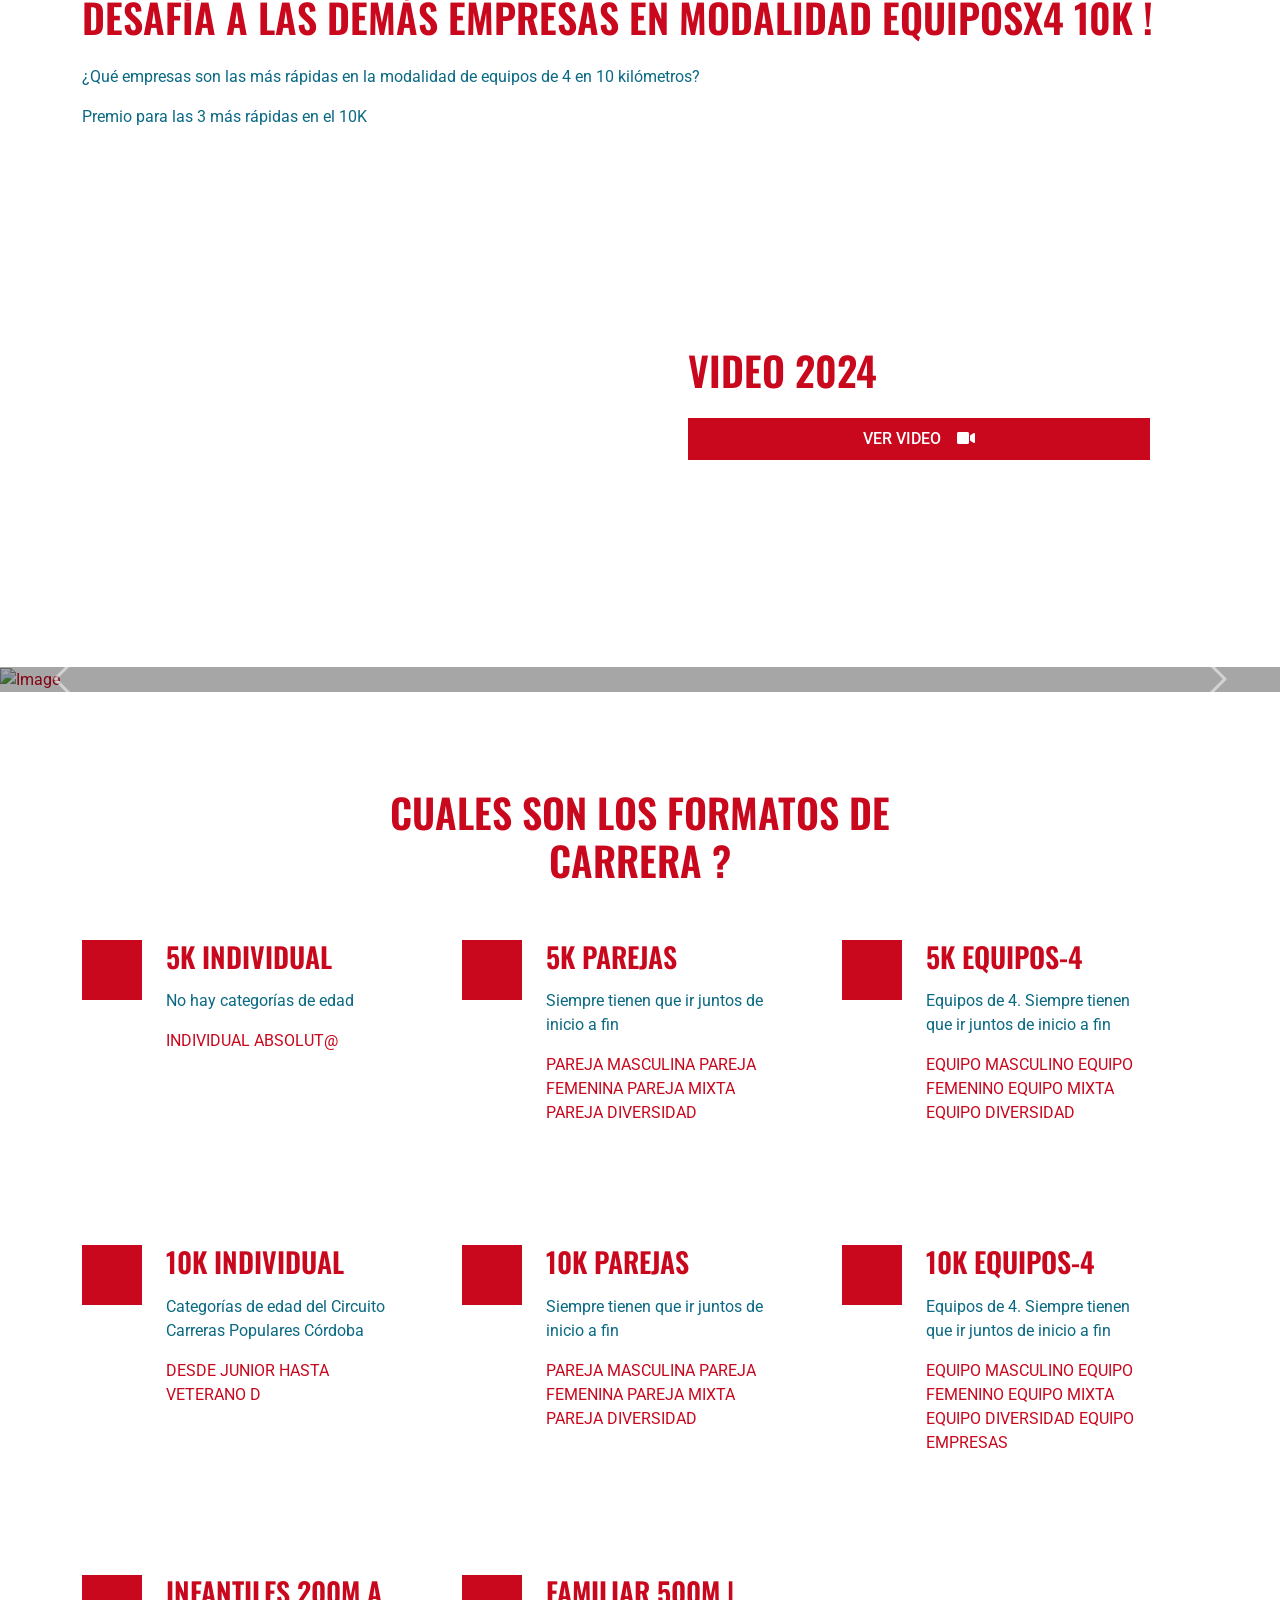
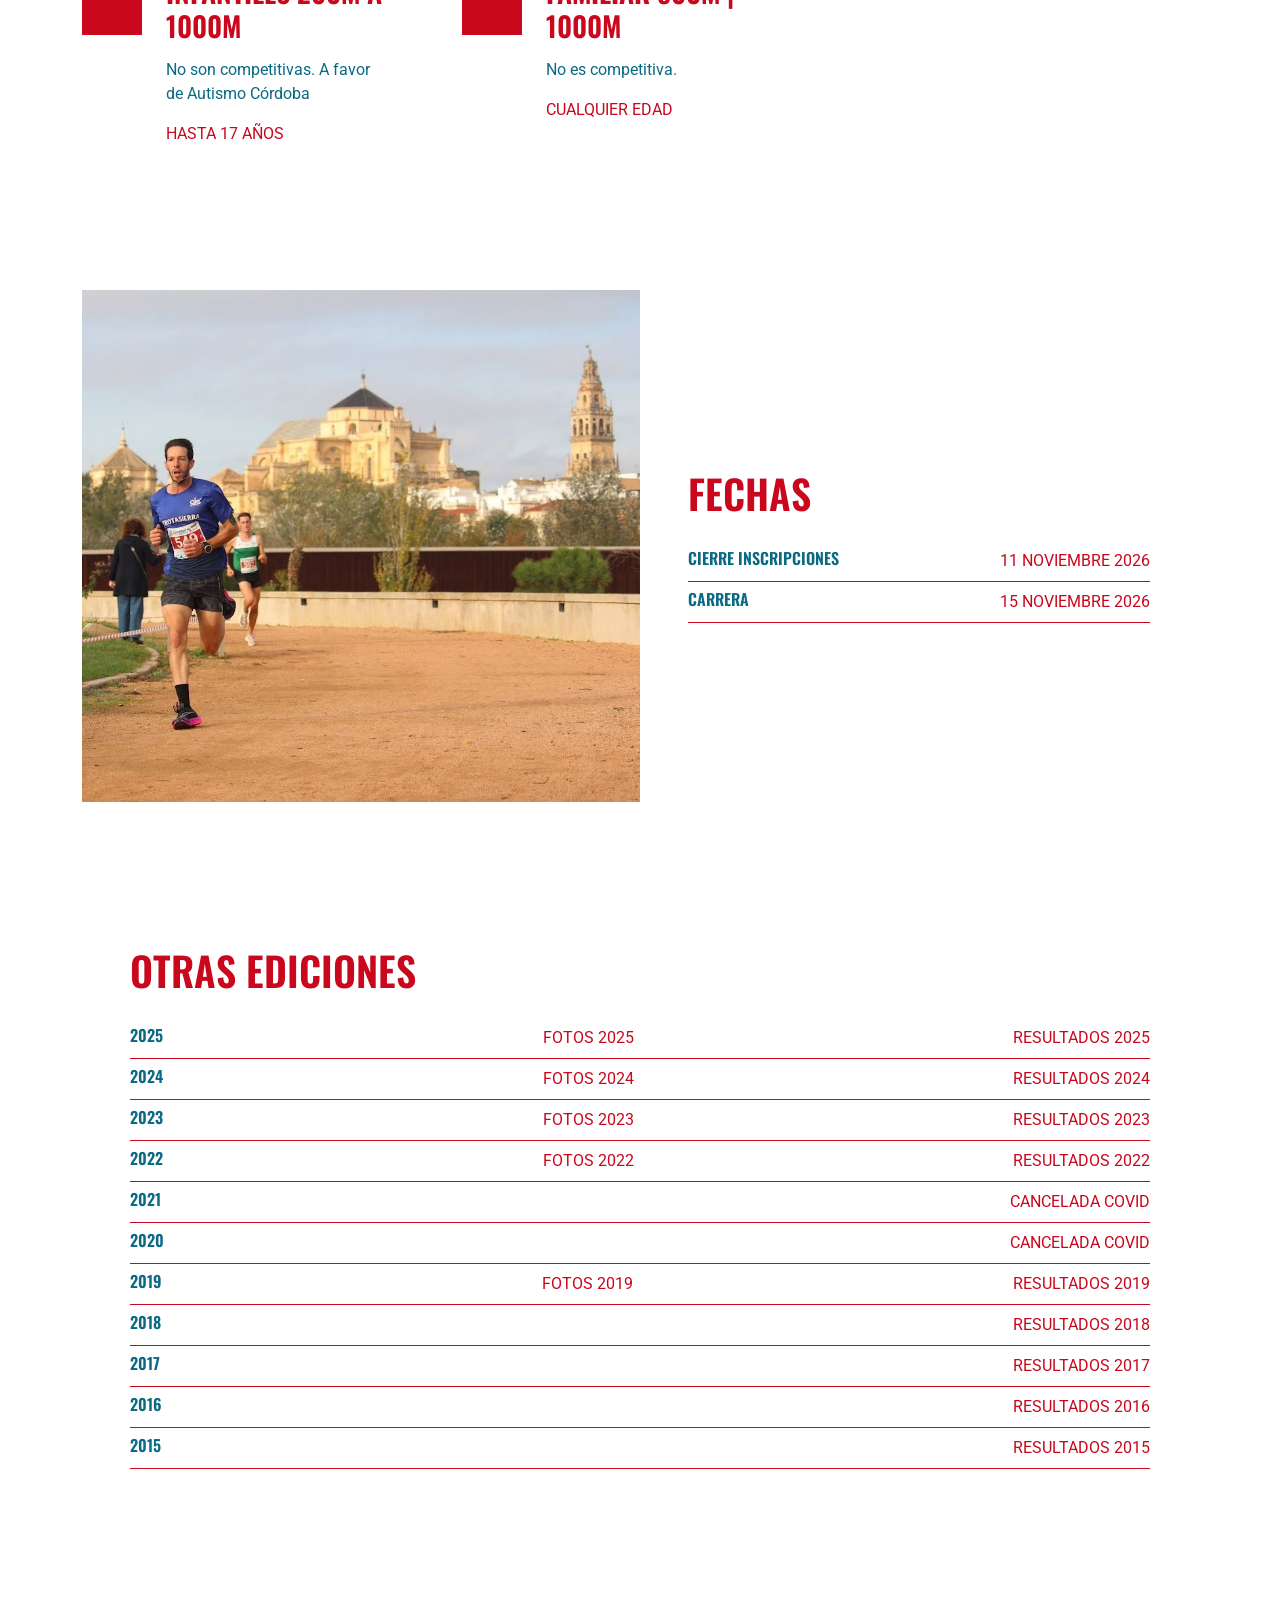
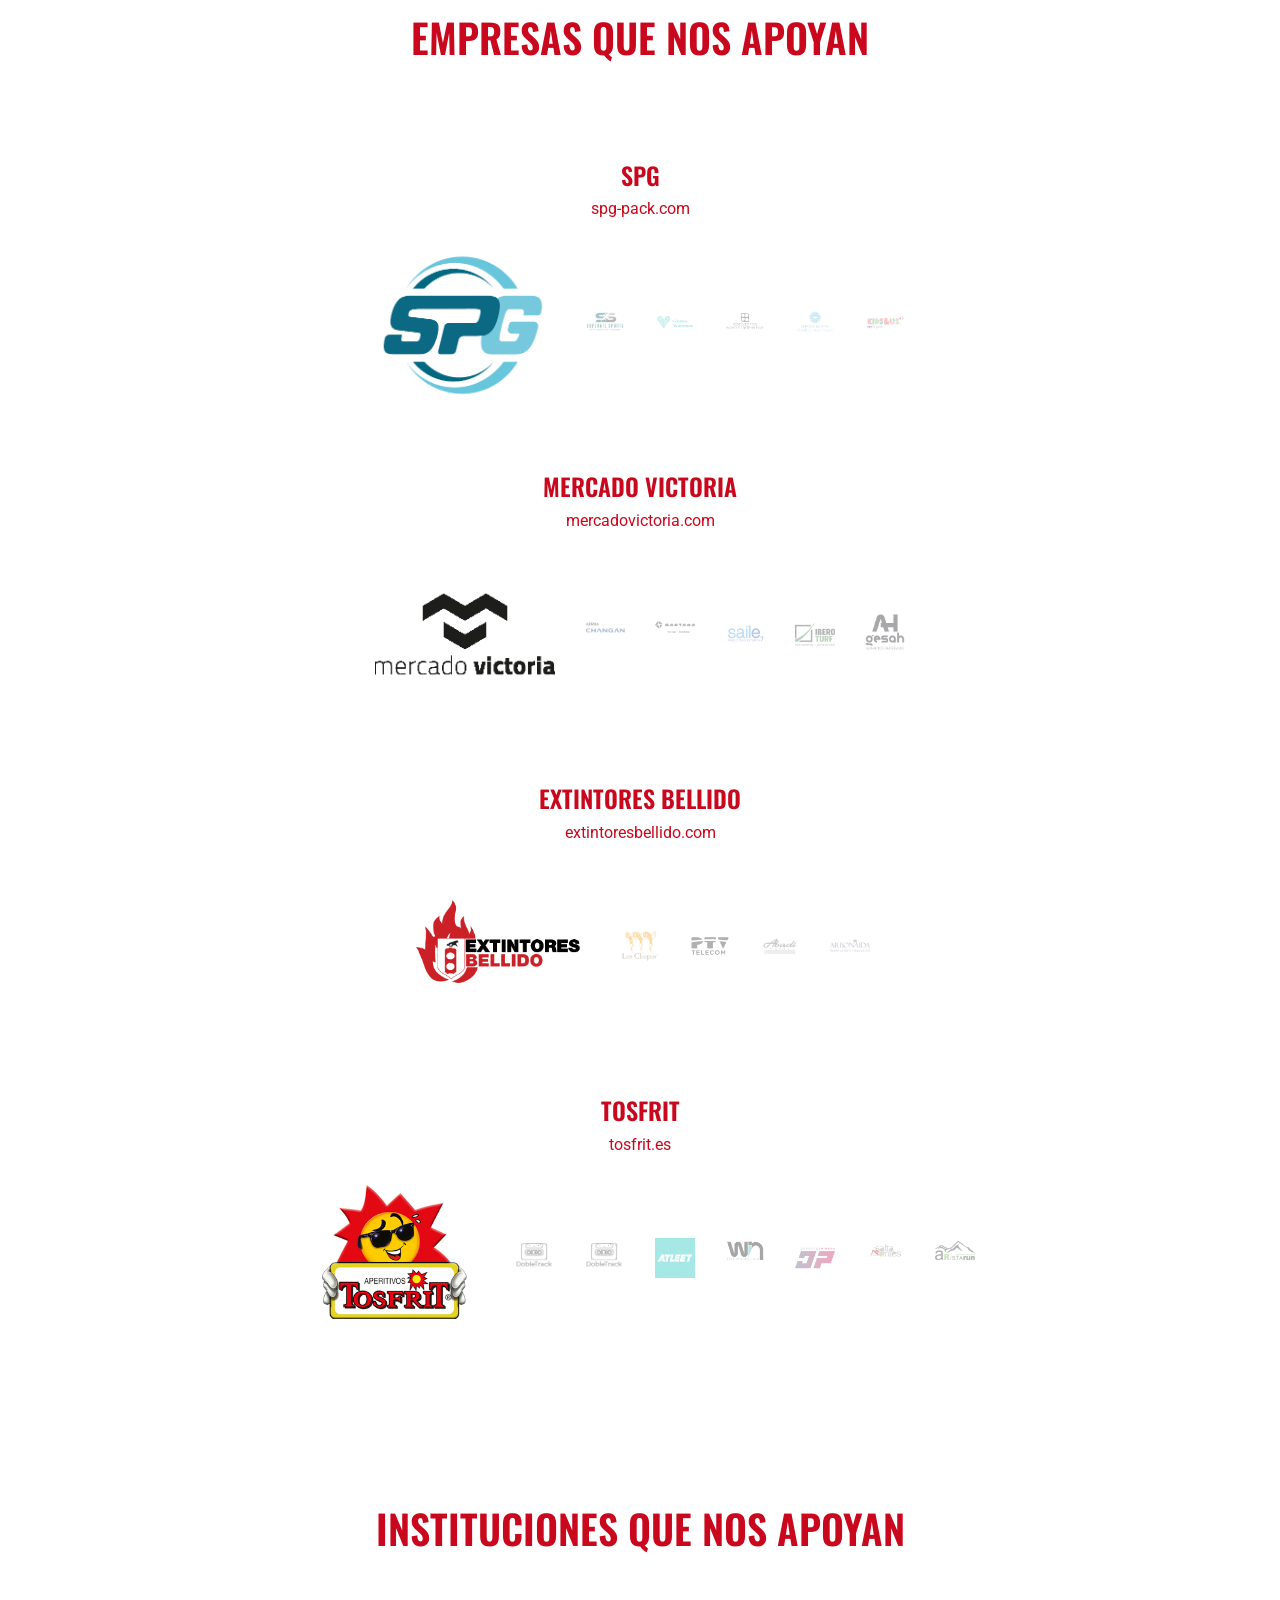
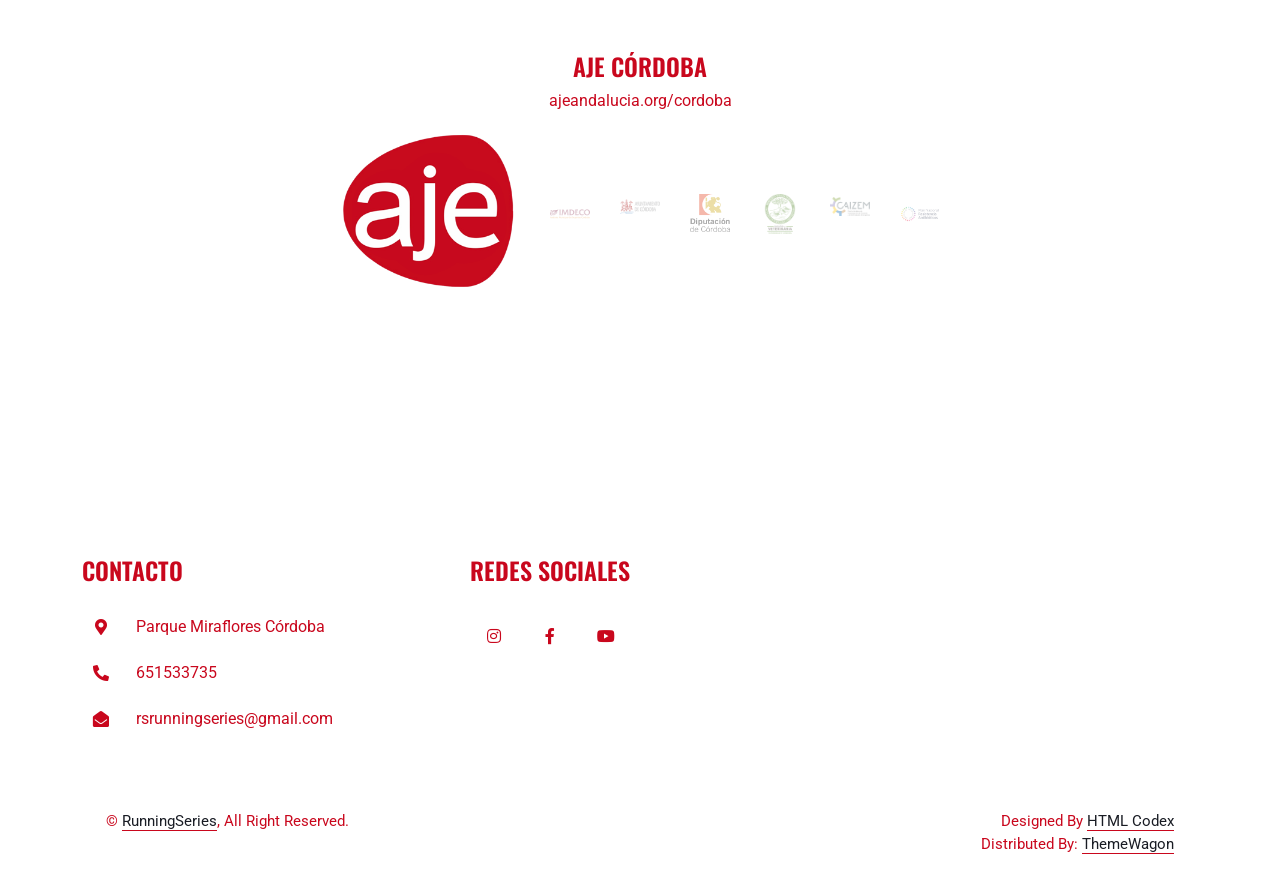
==== commit d7afb0f8: "s" ====
--- a/index.html
+++ b/index.html
@@ -94,6 +94,8 @@
                     </div>
                     <div class="d-flex flex-column">
                         <a href="https://objectstorage.eu-madrid-1.oraclecloud.com/n/axxqmolkf7yg/b/runningseries/o/guia-rs26.pdf" target="_blank"><img class="img-fluid w-100 align-self-end" src="https://objectstorage.eu-madrid-1.oraclecloud.com/n/axxqmolkf7yg/b/runningseries/o/guia.png" alt=""></a>
+                        <a href="https://objectstorage.eu-madrid-1.oraclecloud.com/n/axxqmolkf7yg/b/runningseries/o/guia-rs26.pdf" class="btn btn-primary custom-dark rounded-0 py-2 px-lg-4 d-none d-lg-block margin-inferior">PULSA AQUÍ DESCARGAR GUÍA<i class="fa fa-file ms-3"></i></a>
+
                     </div>
                     <div class="d-flex flex-column">
                         <img class="img-fluid w-100 align-self-end" src="https://objectstorage.eu-madrid-1.oraclecloud.com/n/axxqmolkf7yg/b/runningseries/o/planning.png" alt="">
--- a/css/style.css
+++ b/css/style.css
@@ -9,6 +9,11 @@
 
 .bg-red {
 	background-color: #c9071d;
+}
+
+.custom-dark {
+	background-color: #0a6983;
+    color:#FFFFFF;
 }
 
 .margin-inferior{
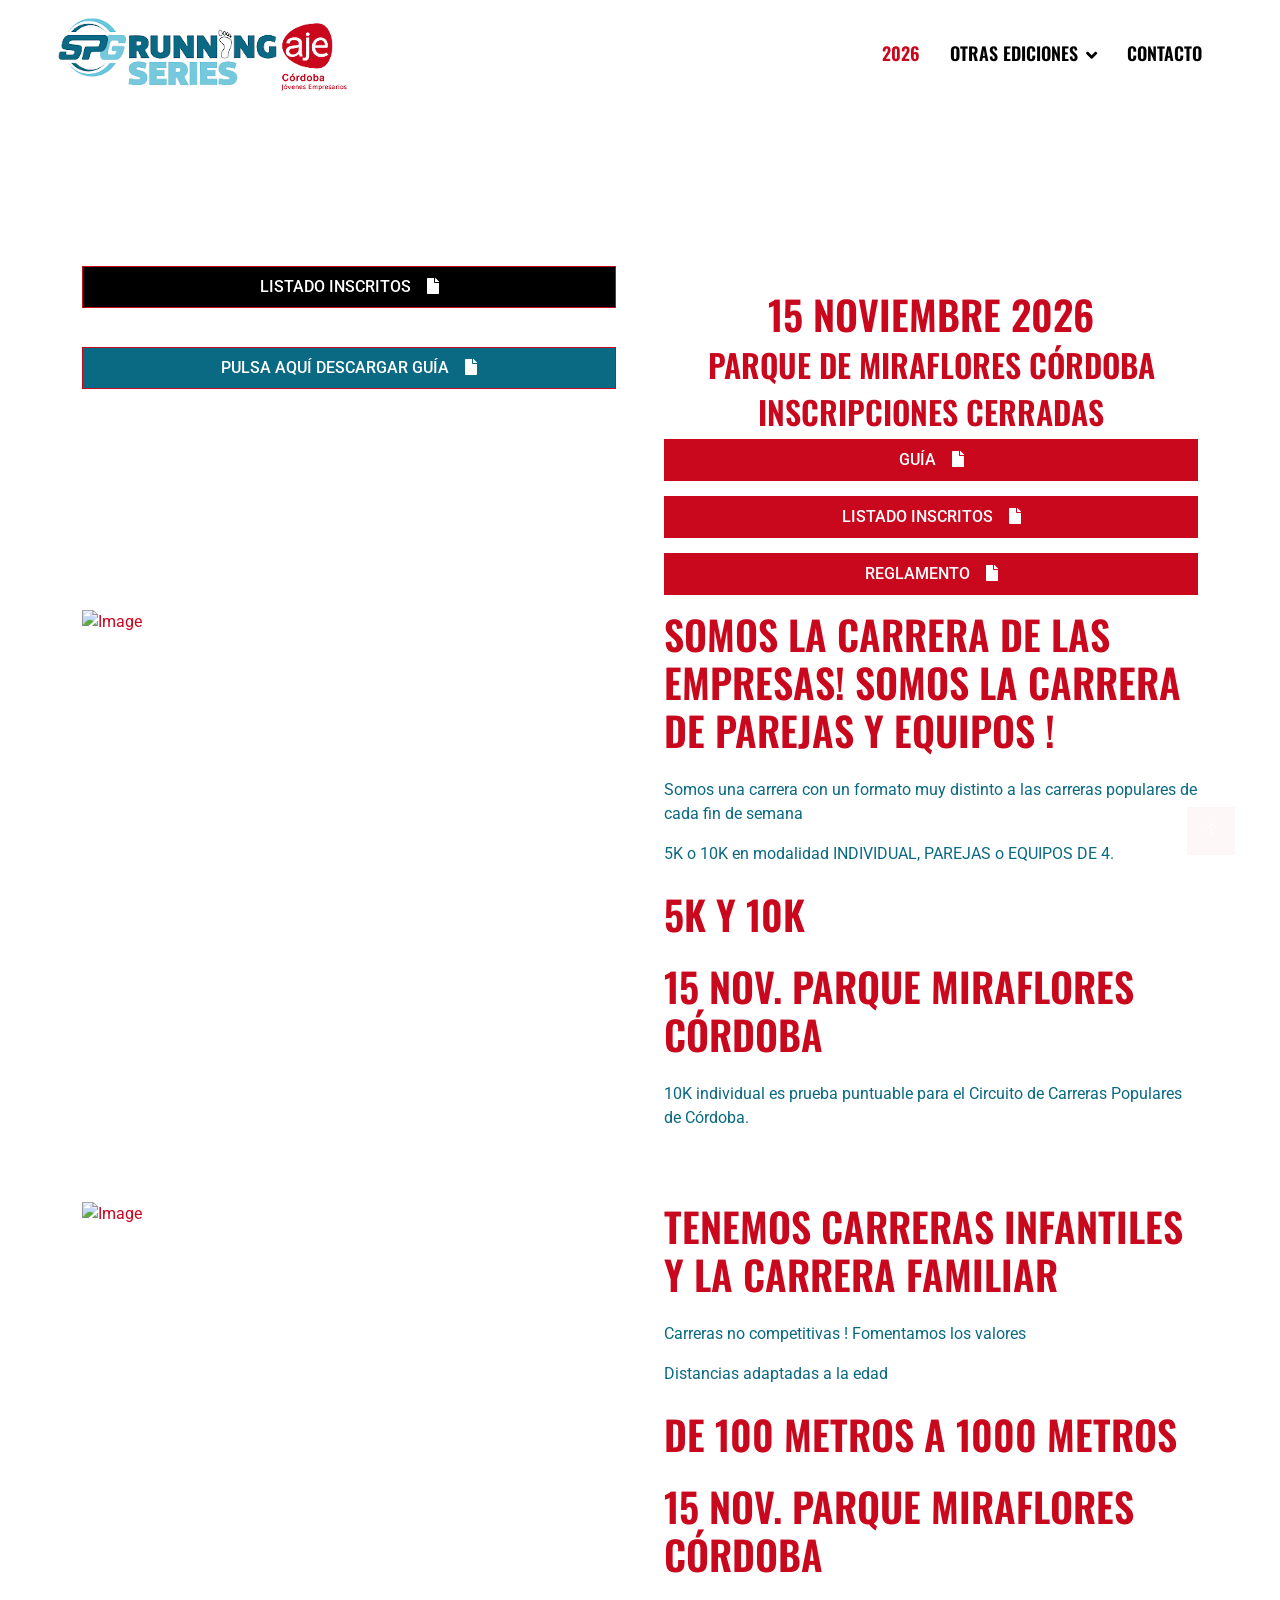
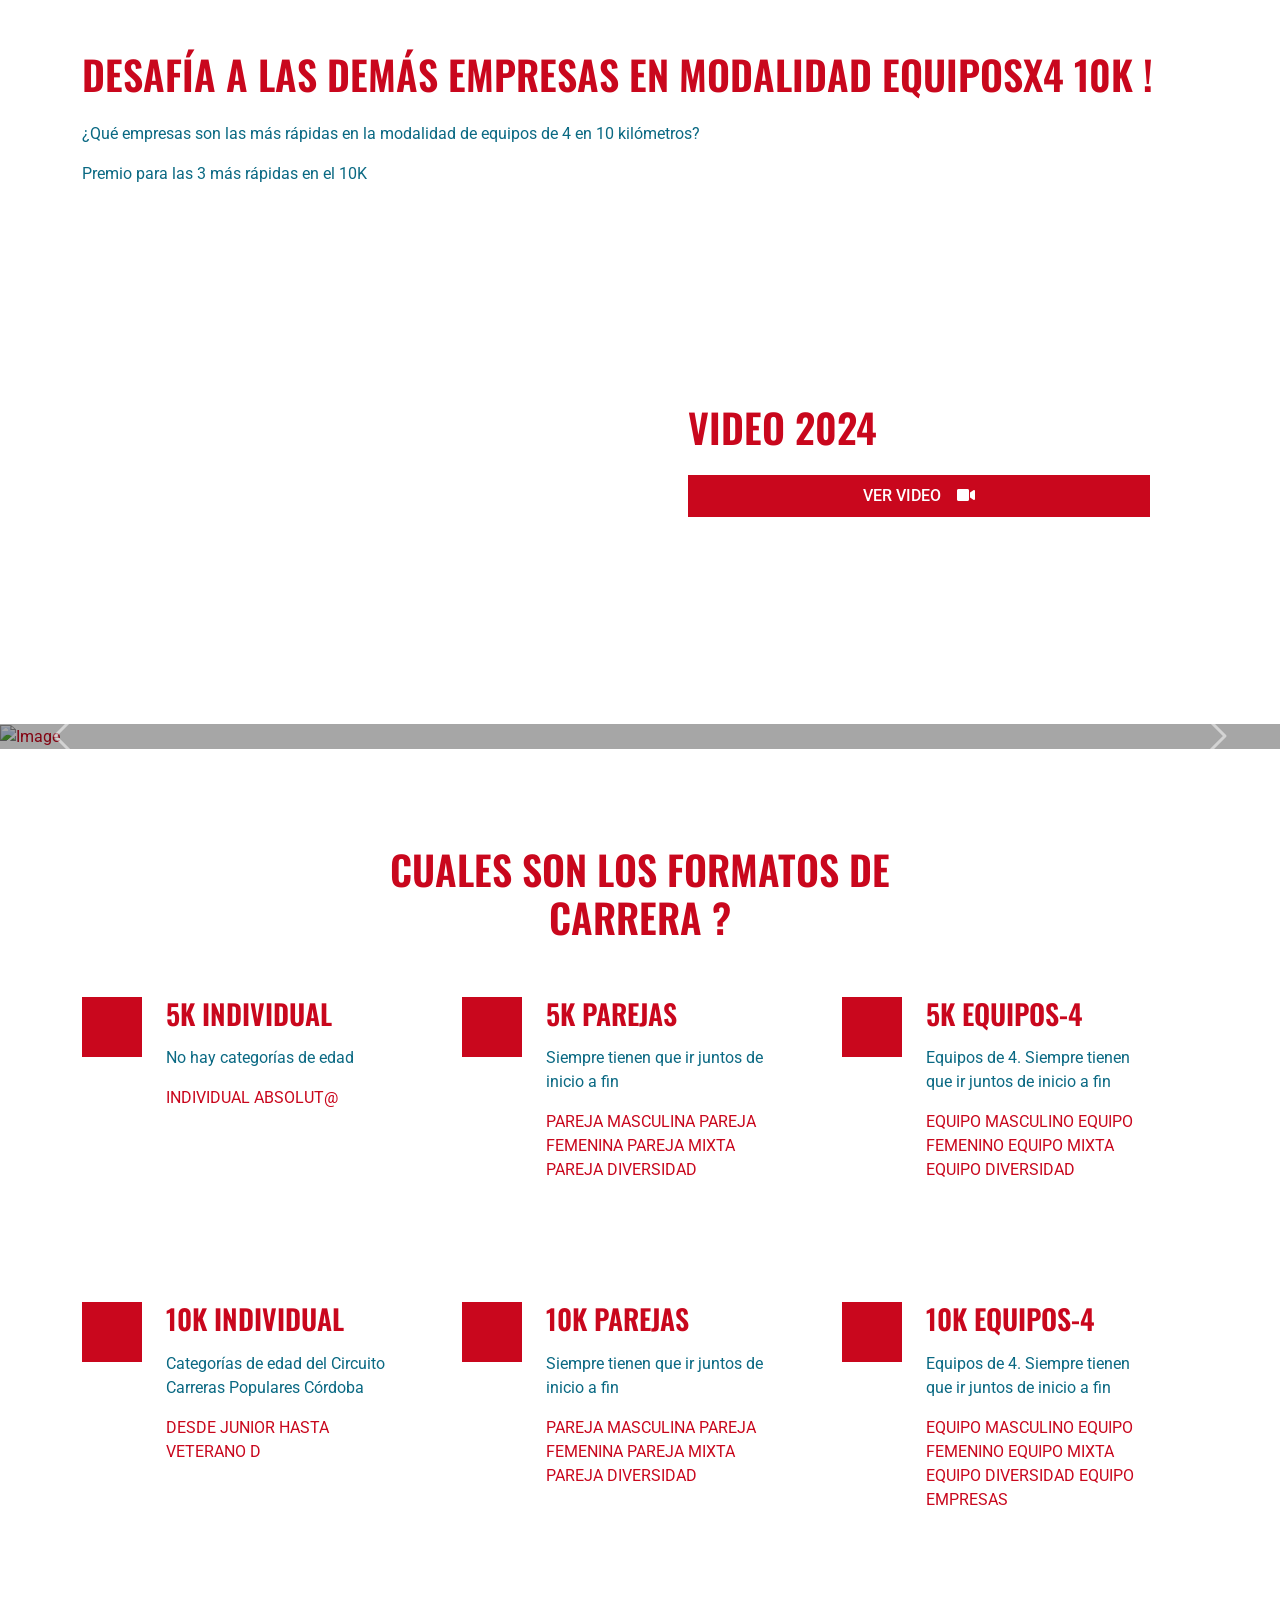
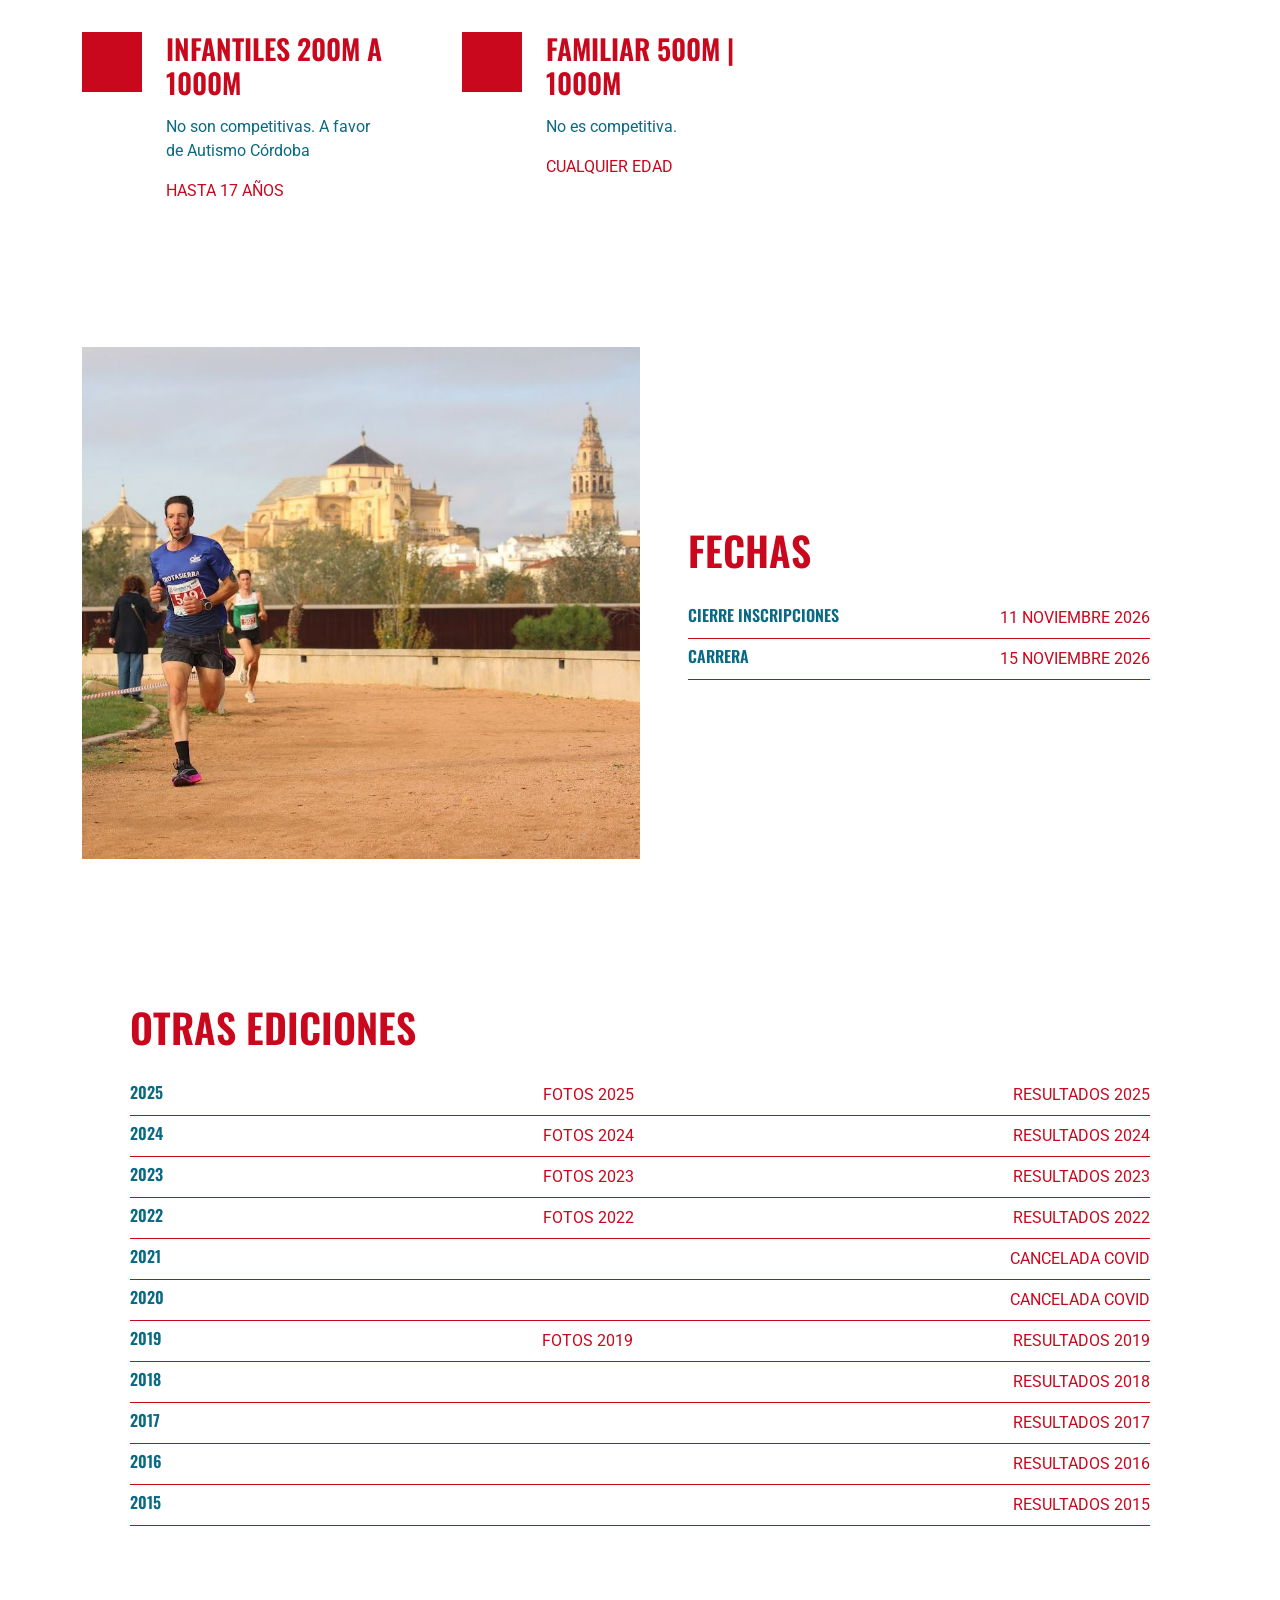
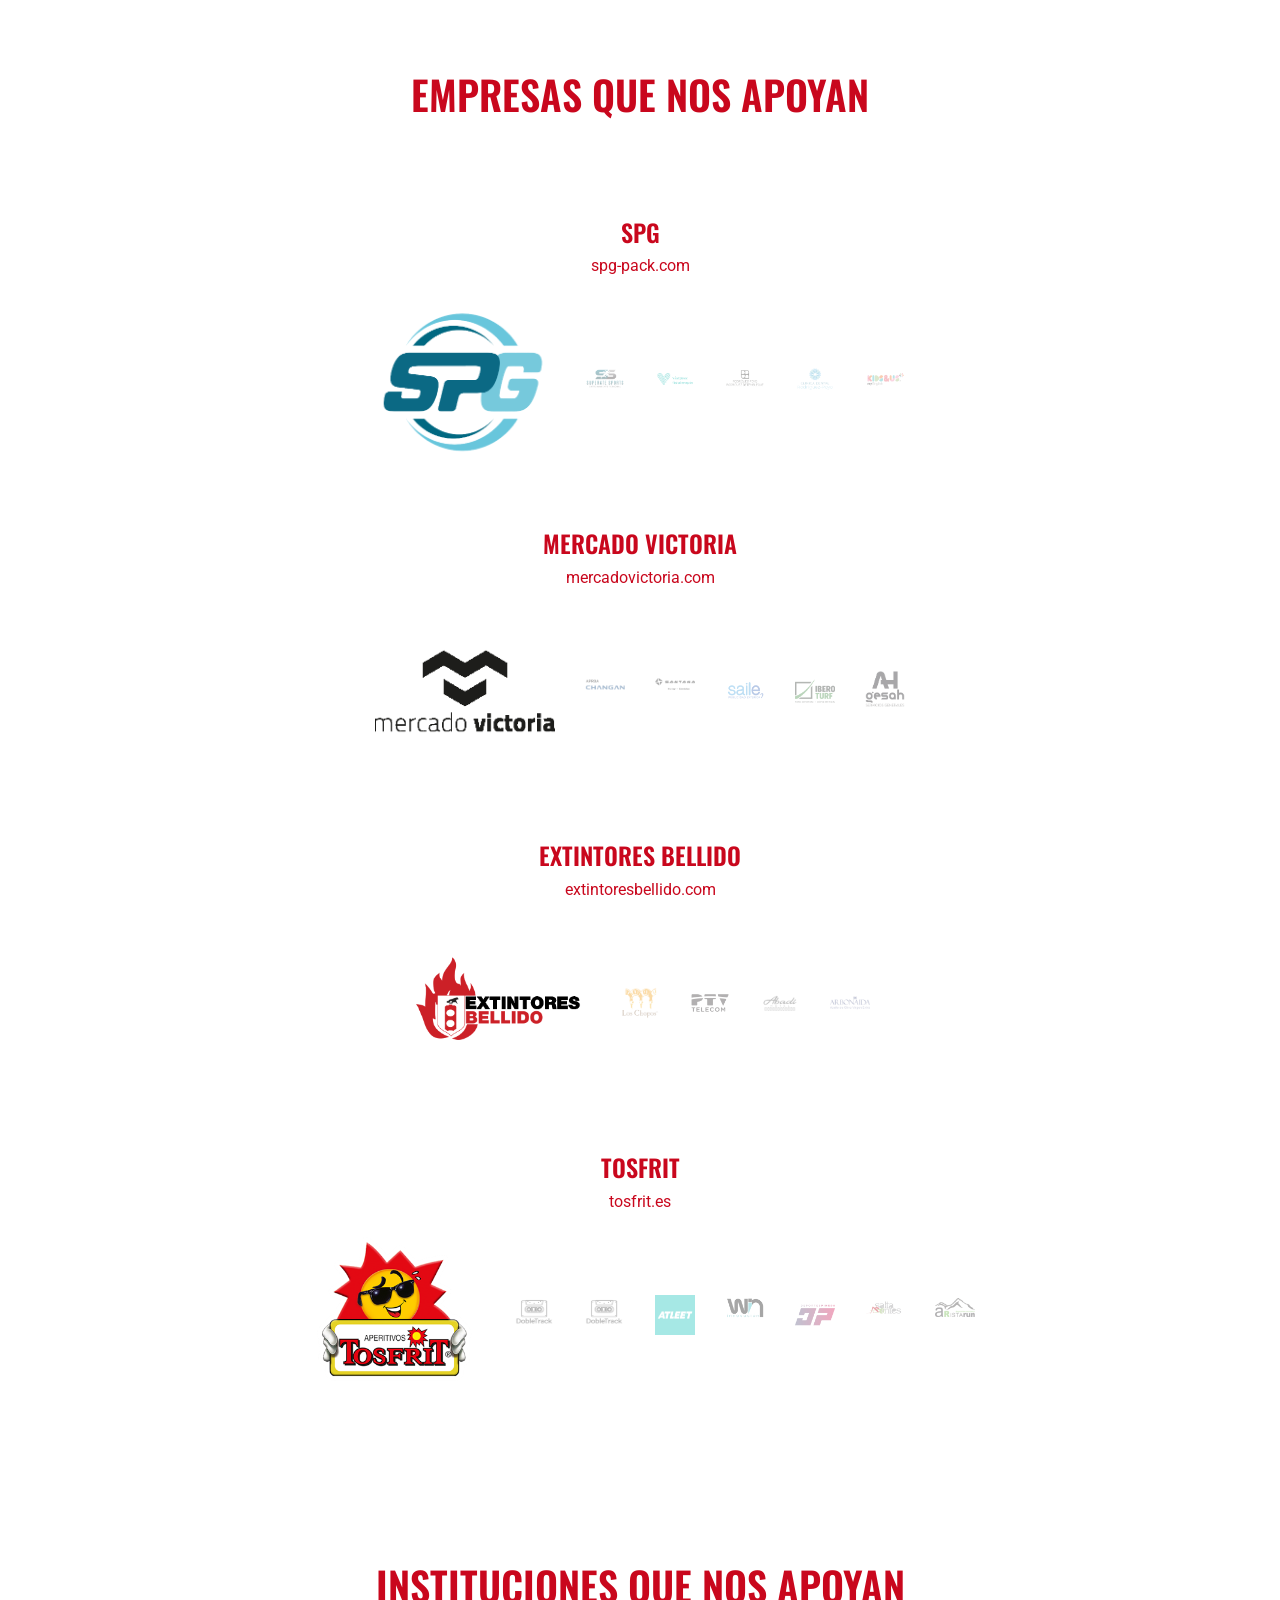
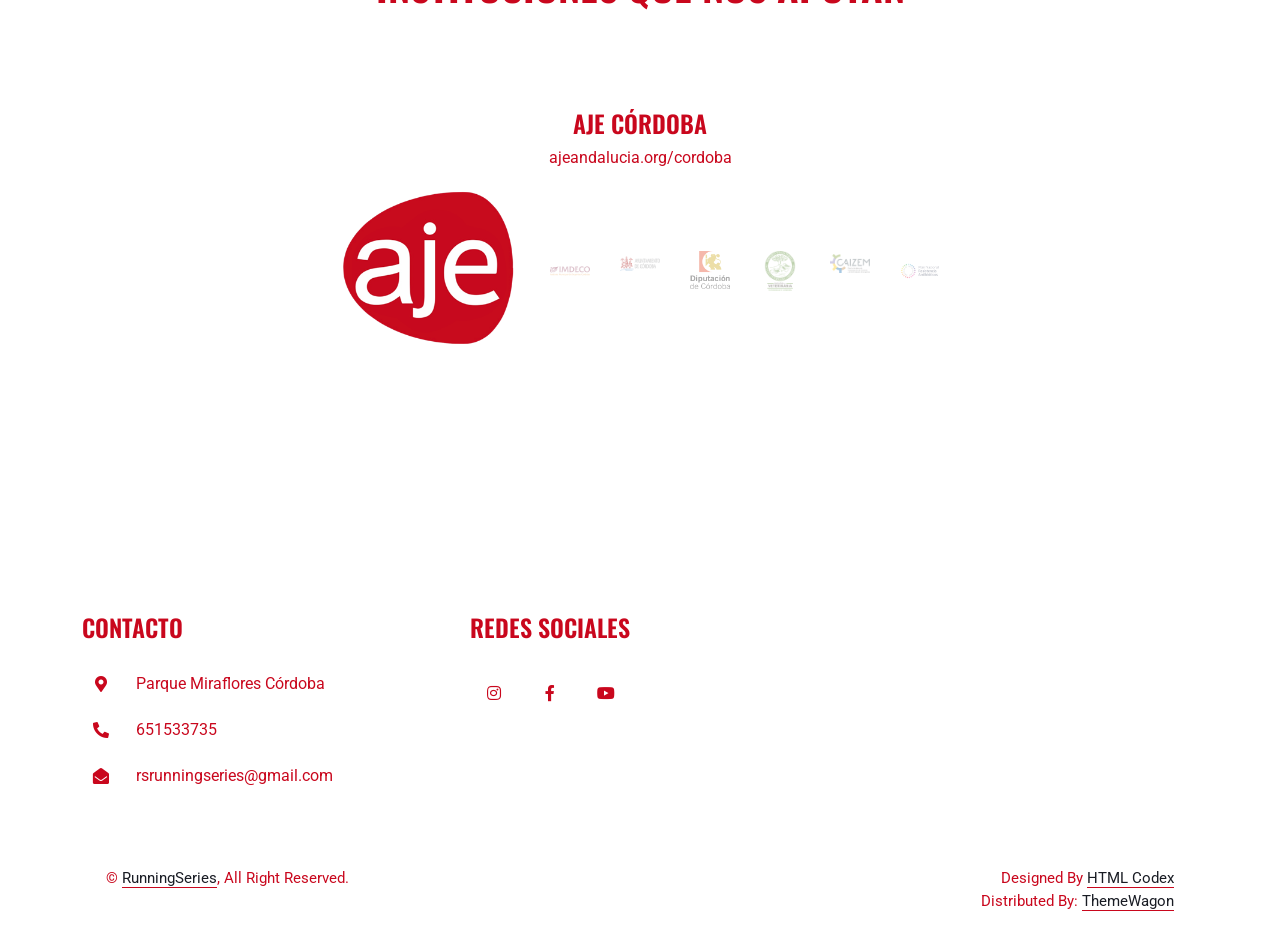
==== commit fcff4d8b: "s" ====
--- a/index.html
+++ b/index.html
@@ -88,7 +88,8 @@
         <div class="container">
             <div class="row g-5">
                 <div class="col-lg-6">
-                    
+                                            <a href="inscritos26" class="btn btn-primary bg-dark rounded-0 py-2 px-lg-4 d-none d-lg-block margin-inferior">LISTADO INSCRITOS<i class="fa fa-file ms-3"></i></a>
+
                     <div class="d-flex flex-column">
                         <img class="img-fluid w-100 align-self-end" src="https://objectstorage.eu-madrid-1.oraclecloud.com/n/axxqmolkf7yg/b/runningseries/o/reparto-qr.png" alt="">
                     </div>
@@ -108,7 +109,7 @@
                         <h2 class="text-uppercase">PARQUE DE MIRAFLORES CÓRDOBA</h2>
                         <h2 class="text-uppercase">INSCRIPCIONES CERRADAS</h2>
                         <a href="https://objectstorage.eu-madrid-1.oraclecloud.com/n/axxqmolkf7yg/b/runningseries/o/guia-rs26.pdf" class="btn btn-primary rounded-0 py-2 px-lg-4 d-none d-lg-block margin-inferior">GUÍA<i class="fa fa-file ms-3"></i></a>
-
+                        <a href="inscritos26" class="btn btn-primary rounded-0 py-2 px-lg-4 d-none d-lg-block margin-inferior">LISTADO INSCRITOS<i class="fa fa-file ms-3"></i></a>
                         <a href="2026/reglamento/" class="btn btn-primary rounded-0 py-2 px-lg-4 d-none d-lg-block margin-inferior">REGLAMENTO<i class="fa fa-file ms-3"></i></a>
                     </div>
                 </div>
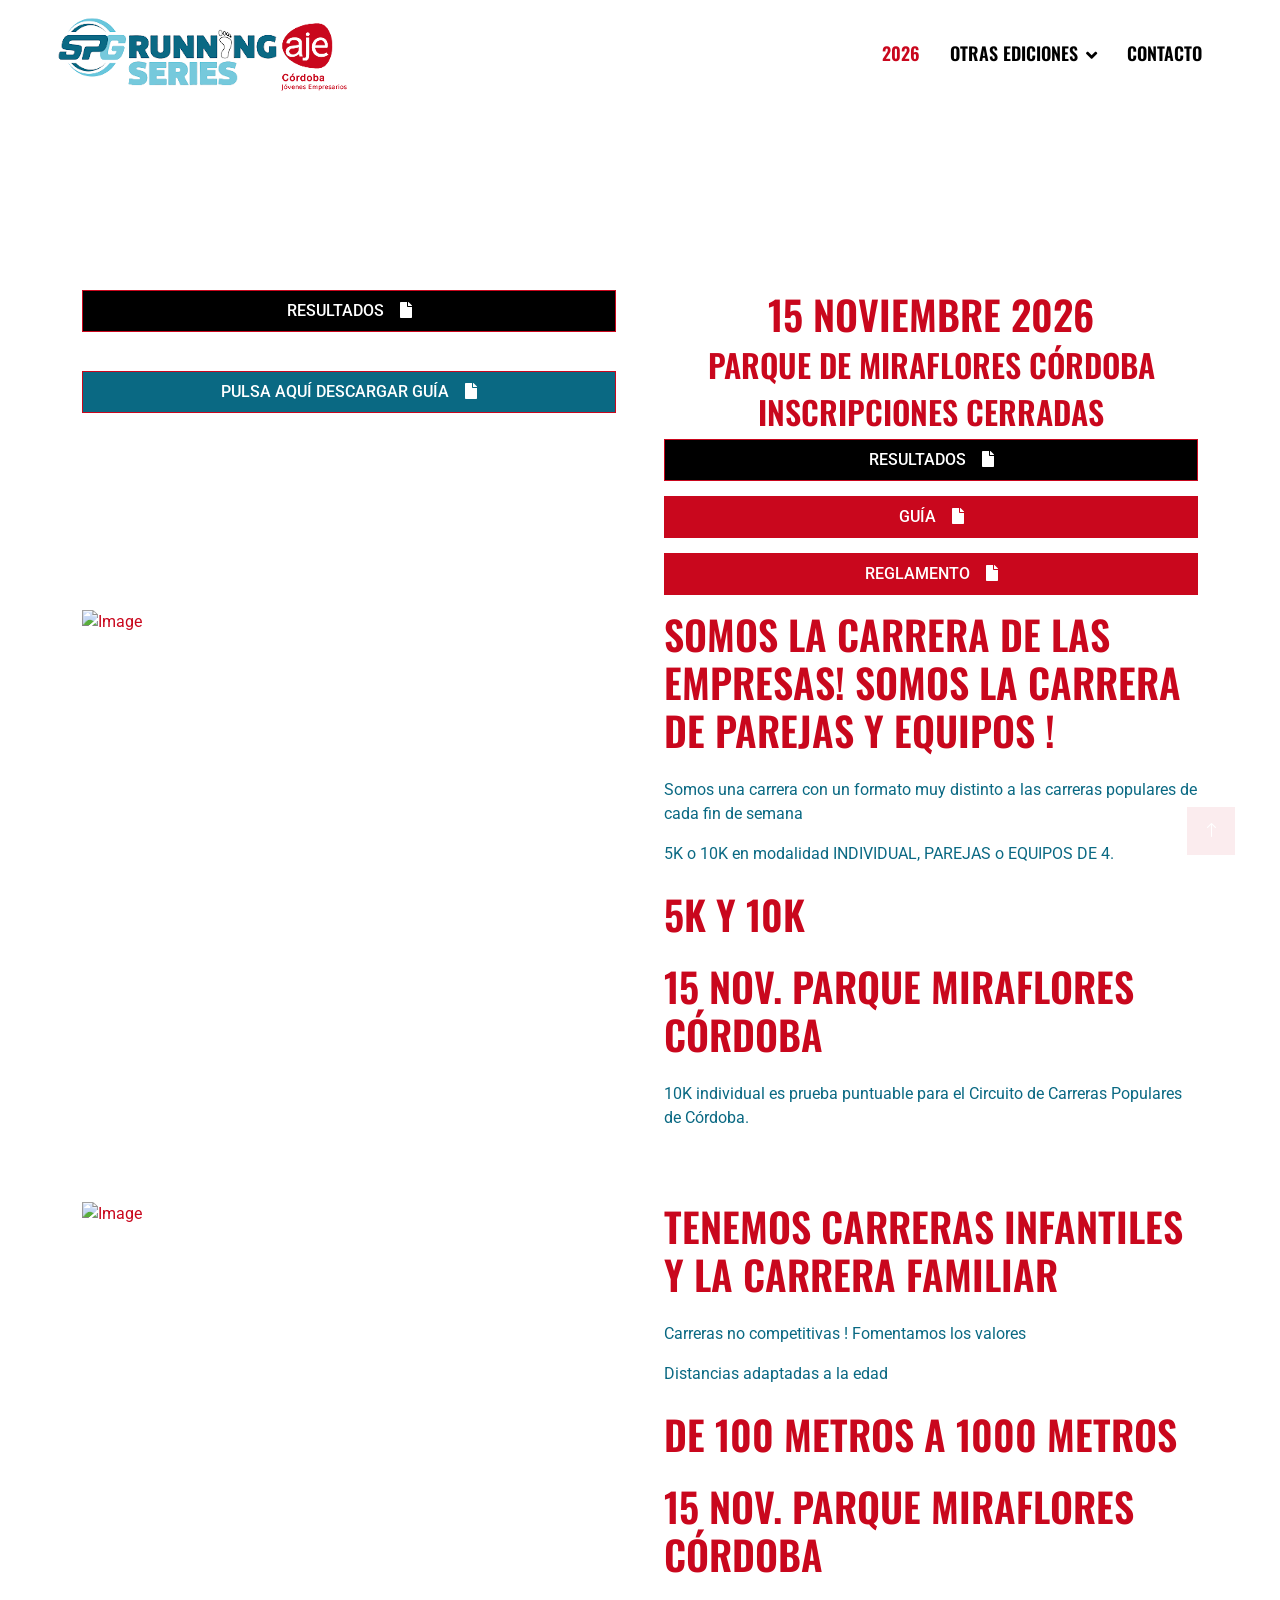
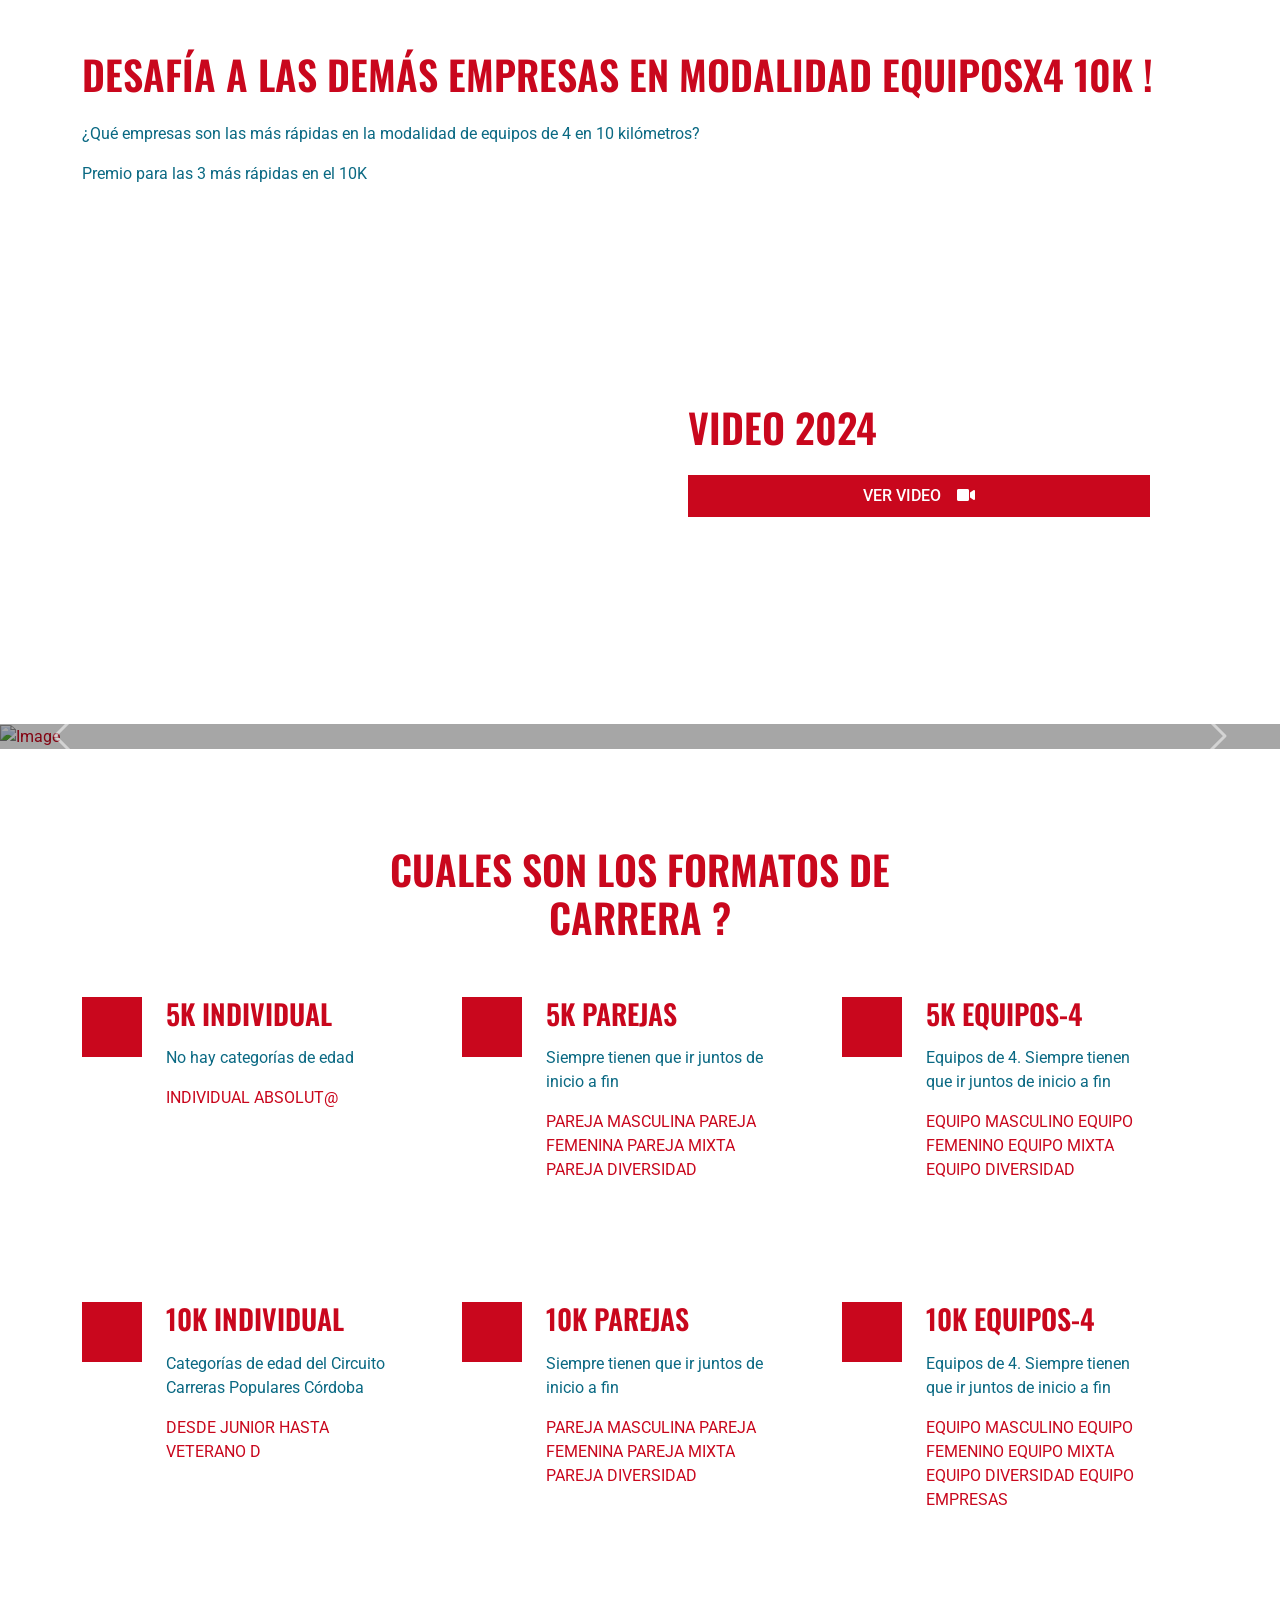
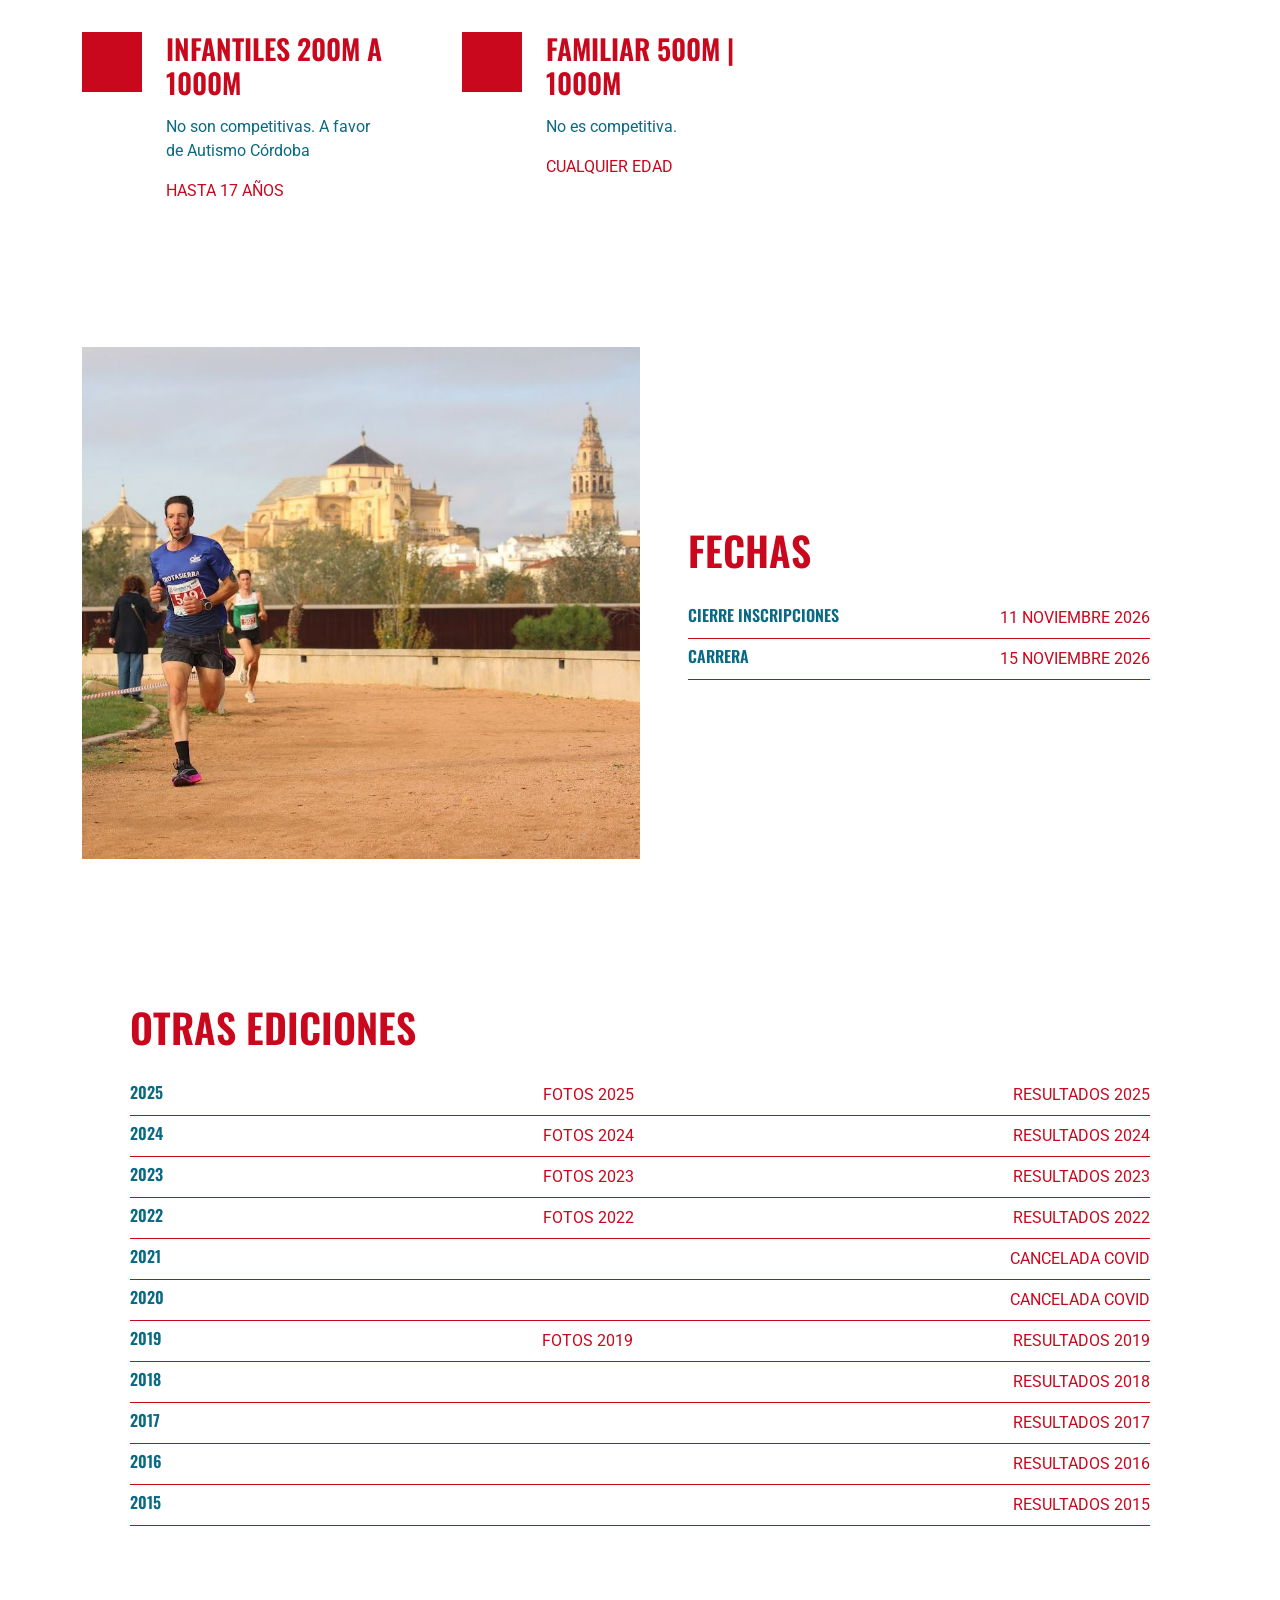
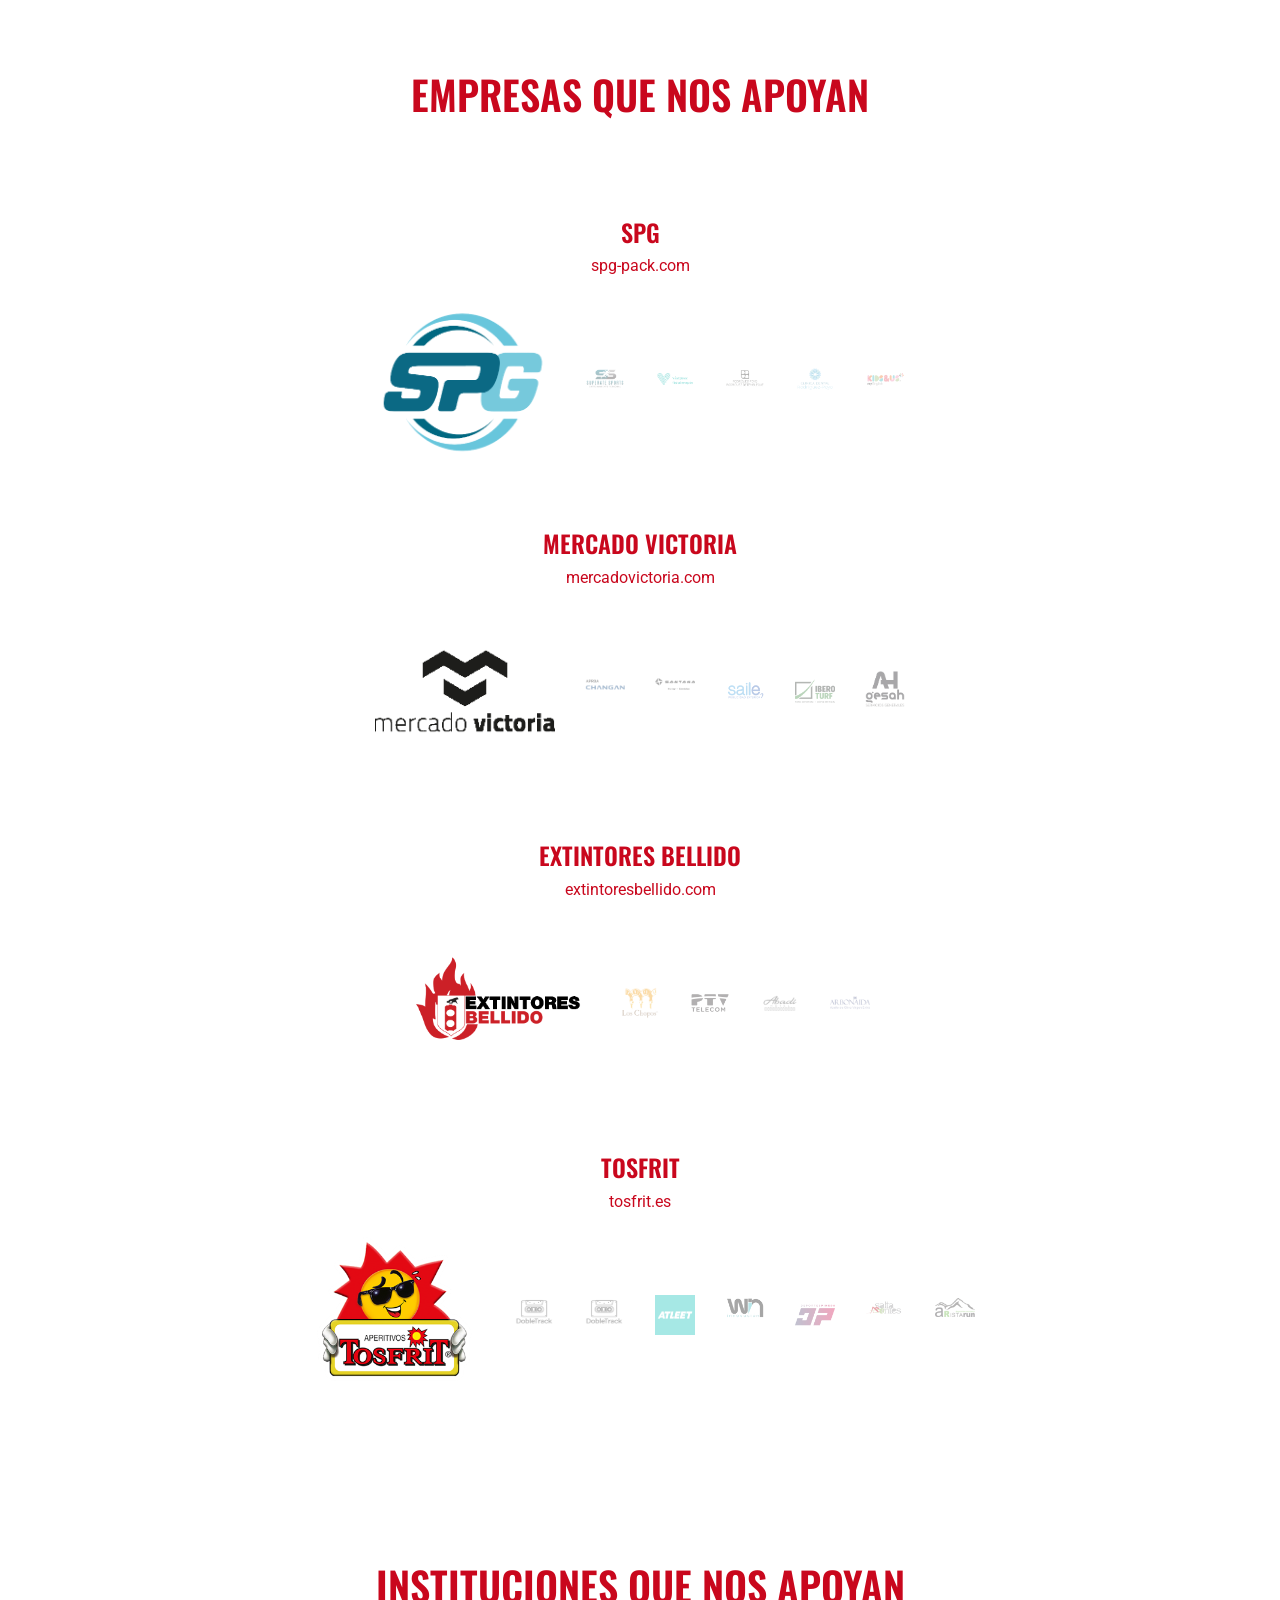
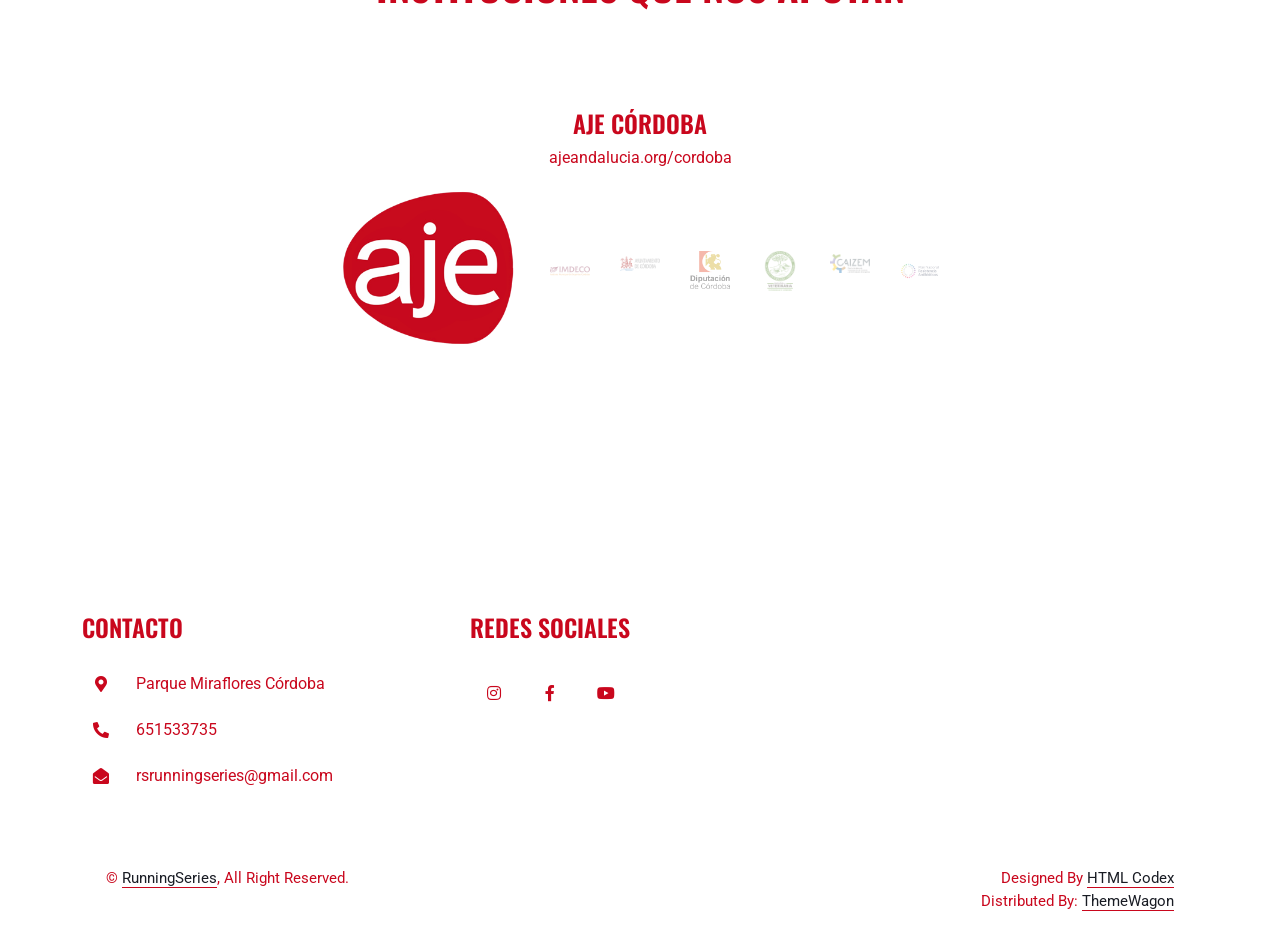
==== commit 45845d34: "ss" ====
--- a/index.html
+++ b/index.html
@@ -88,7 +88,10 @@
         <div class="container">
             <div class="row g-5">
                 <div class="col-lg-6">
-                                            <a href="inscritos26" class="btn btn-primary bg-dark rounded-0 py-2 px-lg-4 d-none d-lg-block margin-inferior">LISTADO INSCRITOS<i class="fa fa-file ms-3"></i></a>
+                    <div class="d-flex flex-column">
+                        <a href="resultados26" target="_blank"><img class="img-fluid w-100 align-self-end" src="https://objectstorage.eu-madrid-1.oraclecloud.com/n/axxqmolkf7yg/b/runningseries/o/resultados26-cover.png" alt=""></a>
+                    </div>
+                    <a href="resultados26" class="btn btn-primary bg-dark rounded-0 py-2 px-lg-4 d-none d-lg-block margin-inferior">RESULTADOS<i class="fa fa-file ms-3"></i></a>
 
                     <div class="d-flex flex-column">
                         <img class="img-fluid w-100 align-self-end" src="https://objectstorage.eu-madrid-1.oraclecloud.com/n/axxqmolkf7yg/b/runningseries/o/reparto-qr.png" alt="">
@@ -108,8 +111,8 @@
                         <h1 class="text-uppercase">15 noviembre 2026</h1>
                         <h2 class="text-uppercase">PARQUE DE MIRAFLORES CÓRDOBA</h2>
                         <h2 class="text-uppercase">INSCRIPCIONES CERRADAS</h2>
+                        <a href="resultados2026" class="btn btn-primary bg-dark rounded-0 py-2 px-lg-4 d-none d-lg-block margin-inferior">RESULTADOS<i class="fa fa-file ms-3"></i></a>
                         <a href="https://objectstorage.eu-madrid-1.oraclecloud.com/n/axxqmolkf7yg/b/runningseries/o/guia-rs26.pdf" class="btn btn-primary rounded-0 py-2 px-lg-4 d-none d-lg-block margin-inferior">GUÍA<i class="fa fa-file ms-3"></i></a>
-                        <a href="inscritos26" class="btn btn-primary rounded-0 py-2 px-lg-4 d-none d-lg-block margin-inferior">LISTADO INSCRITOS<i class="fa fa-file ms-3"></i></a>
                         <a href="2026/reglamento/" class="btn btn-primary rounded-0 py-2 px-lg-4 d-none d-lg-block margin-inferior">REGLAMENTO<i class="fa fa-file ms-3"></i></a>
                     </div>
                 </div>
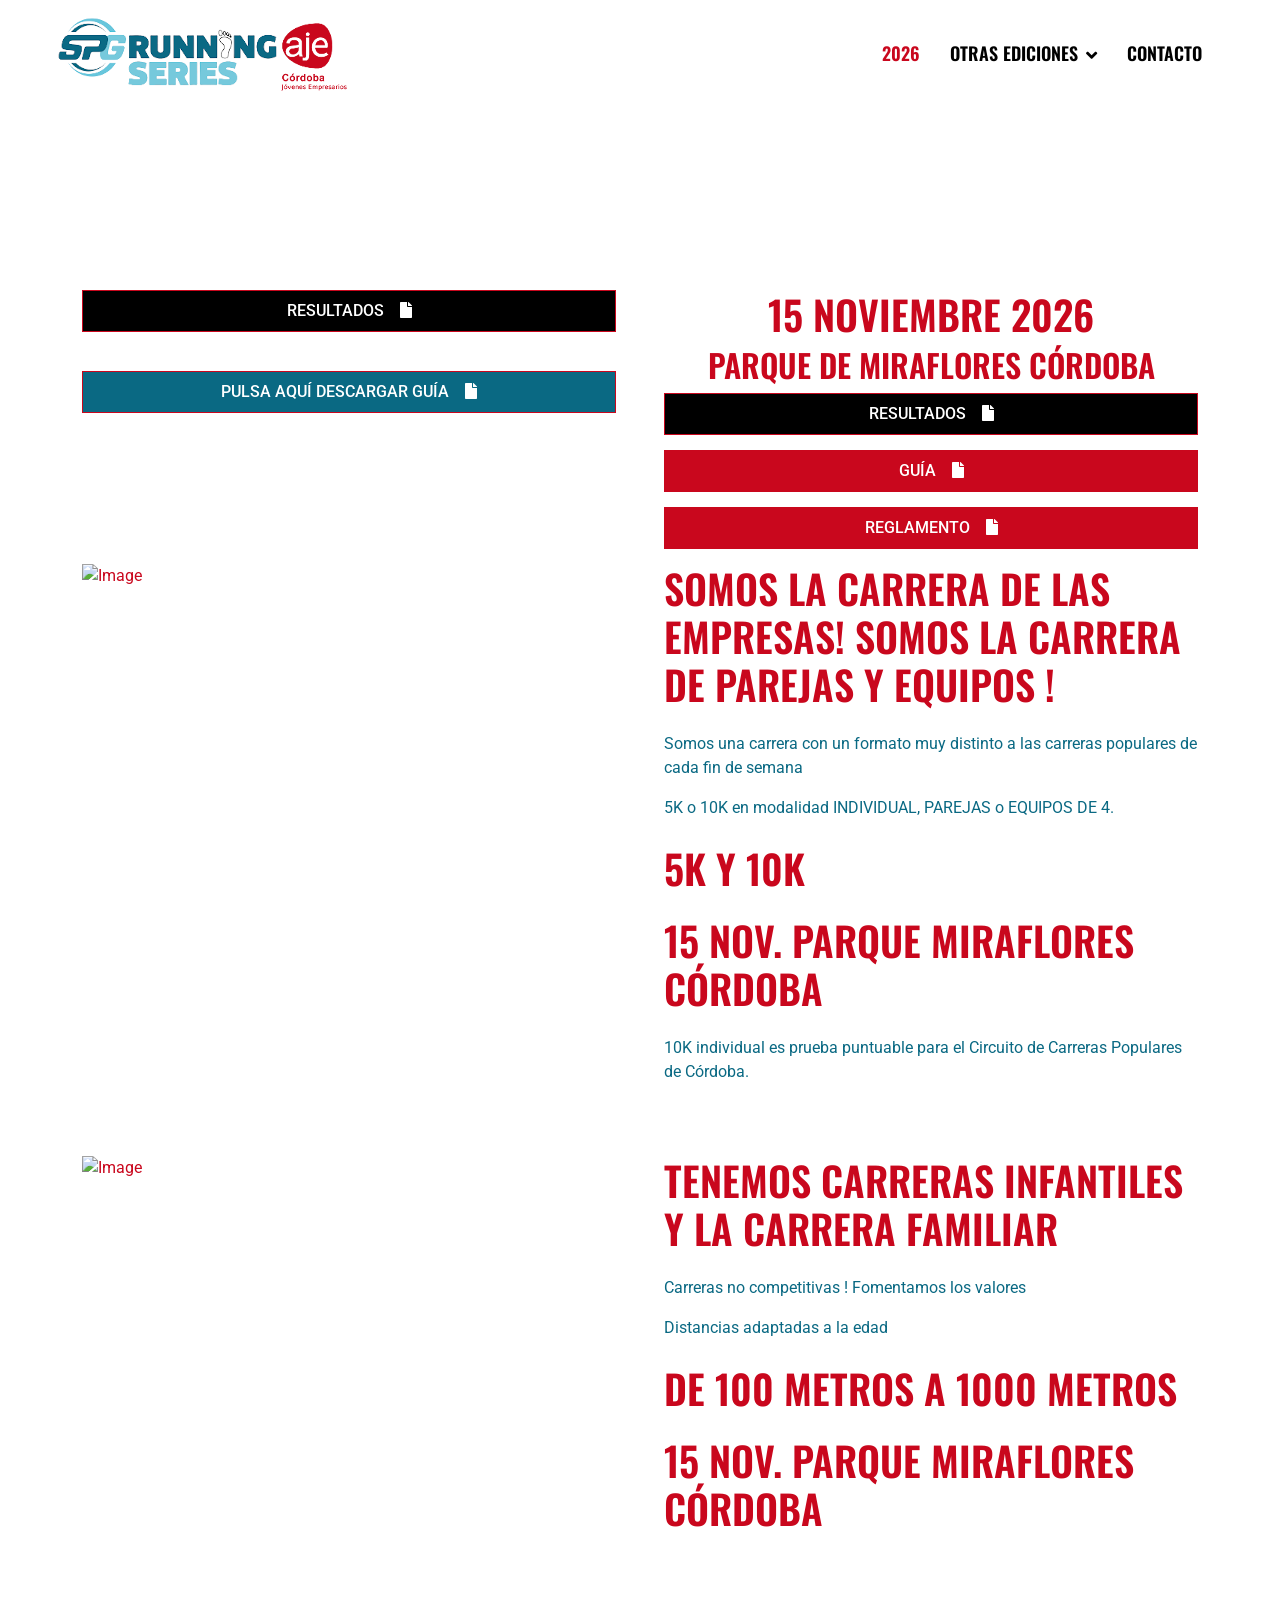
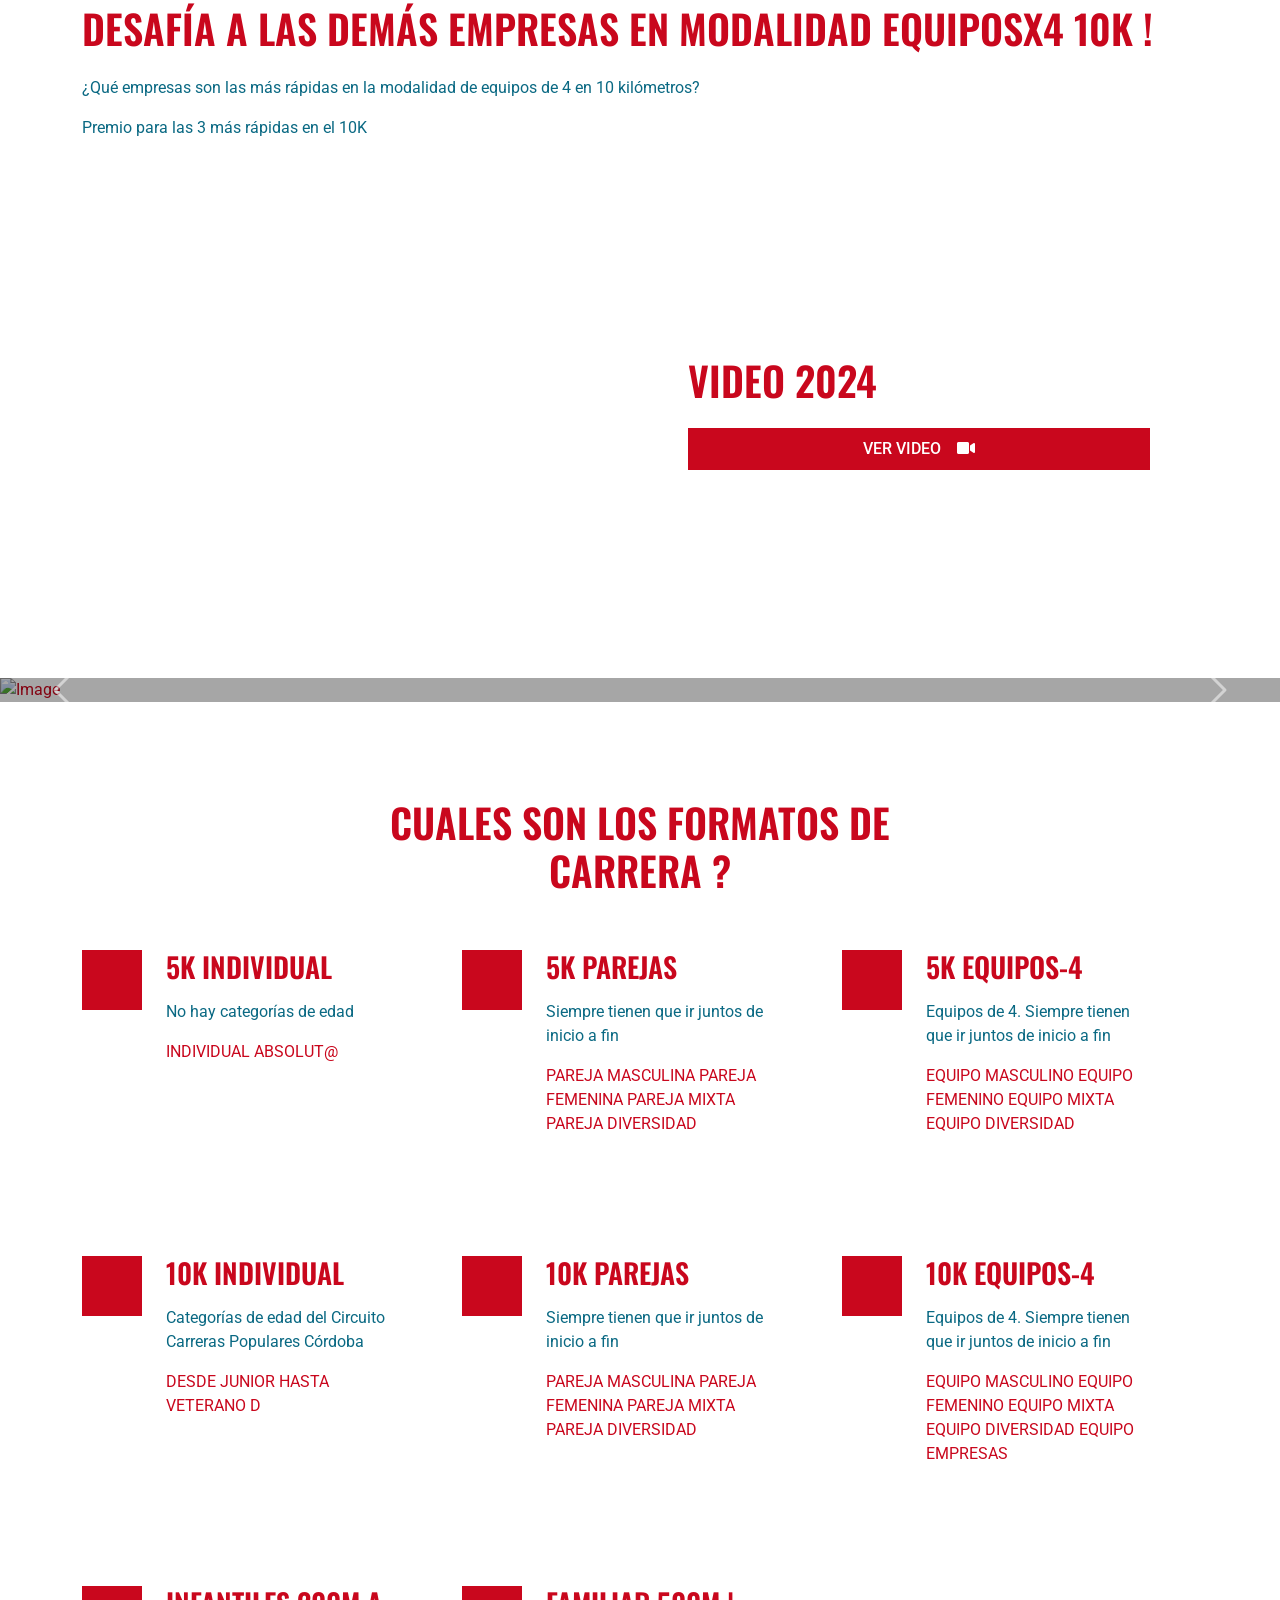
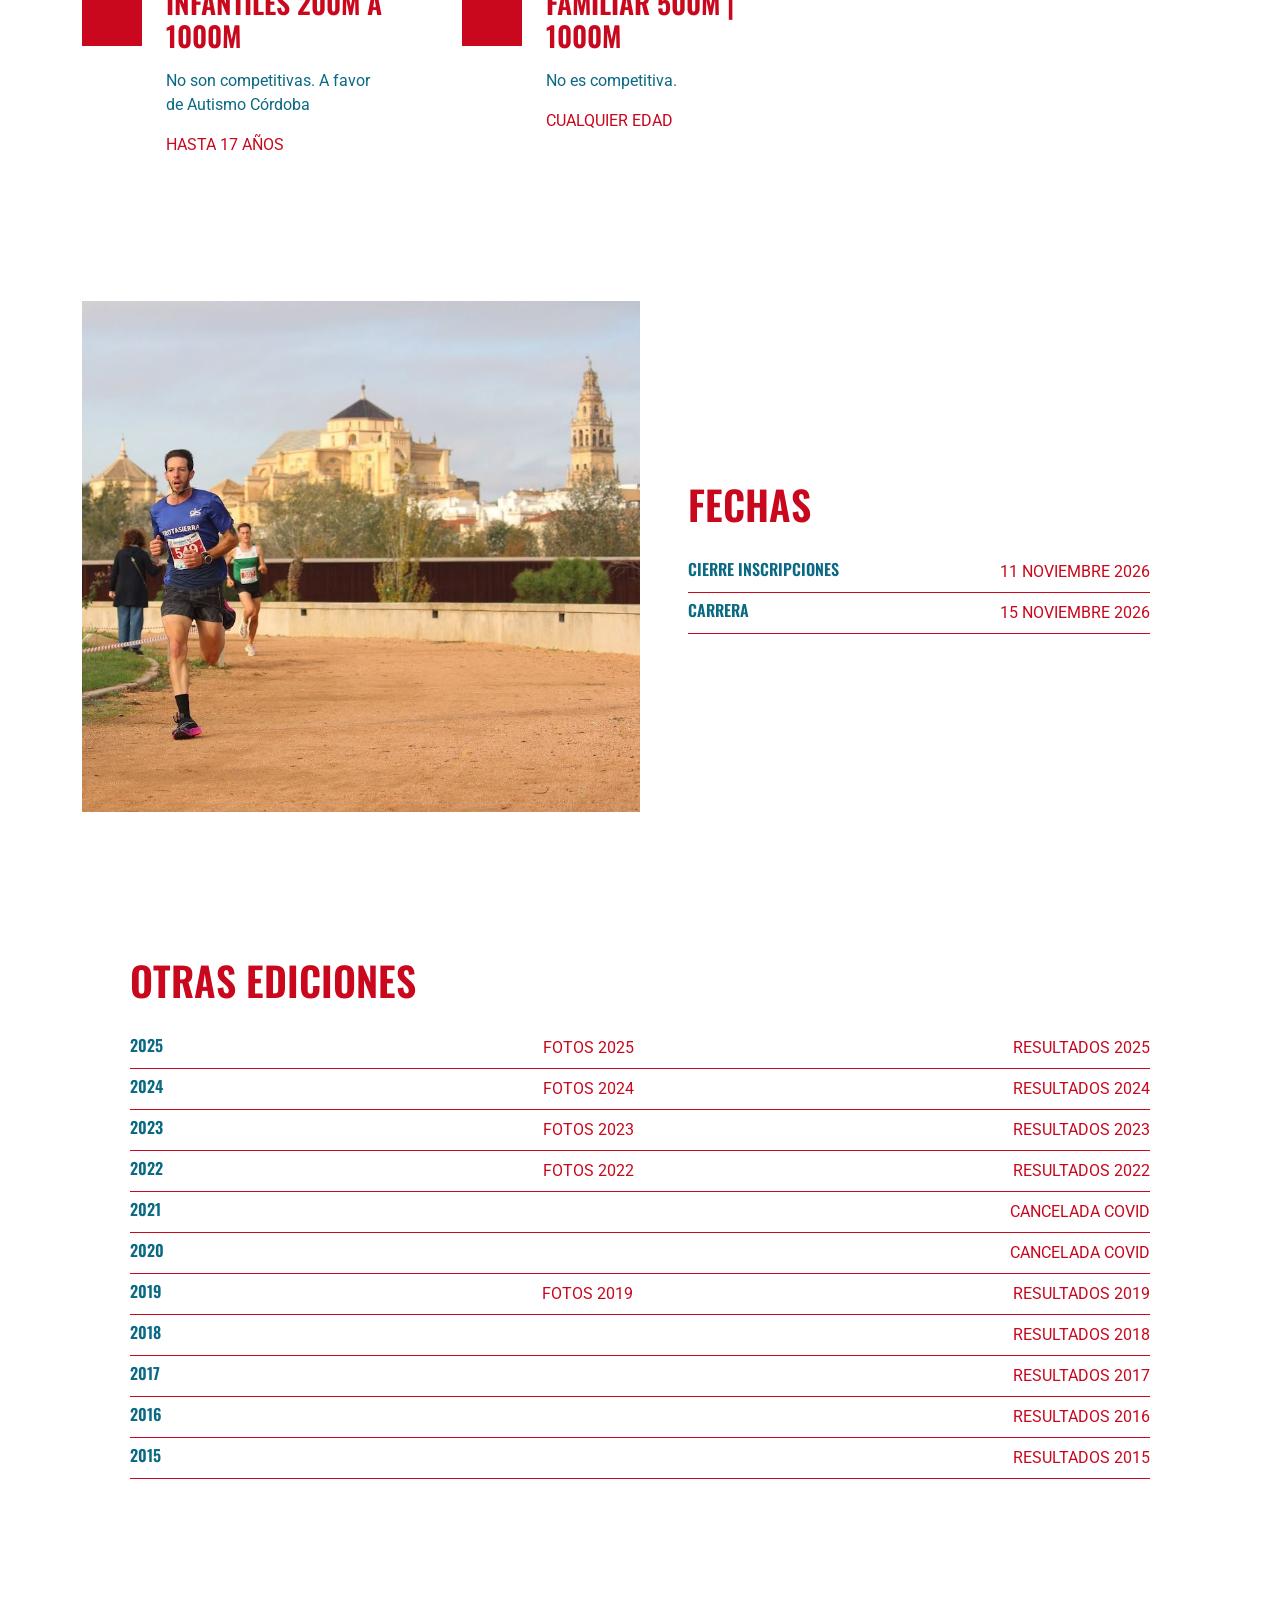
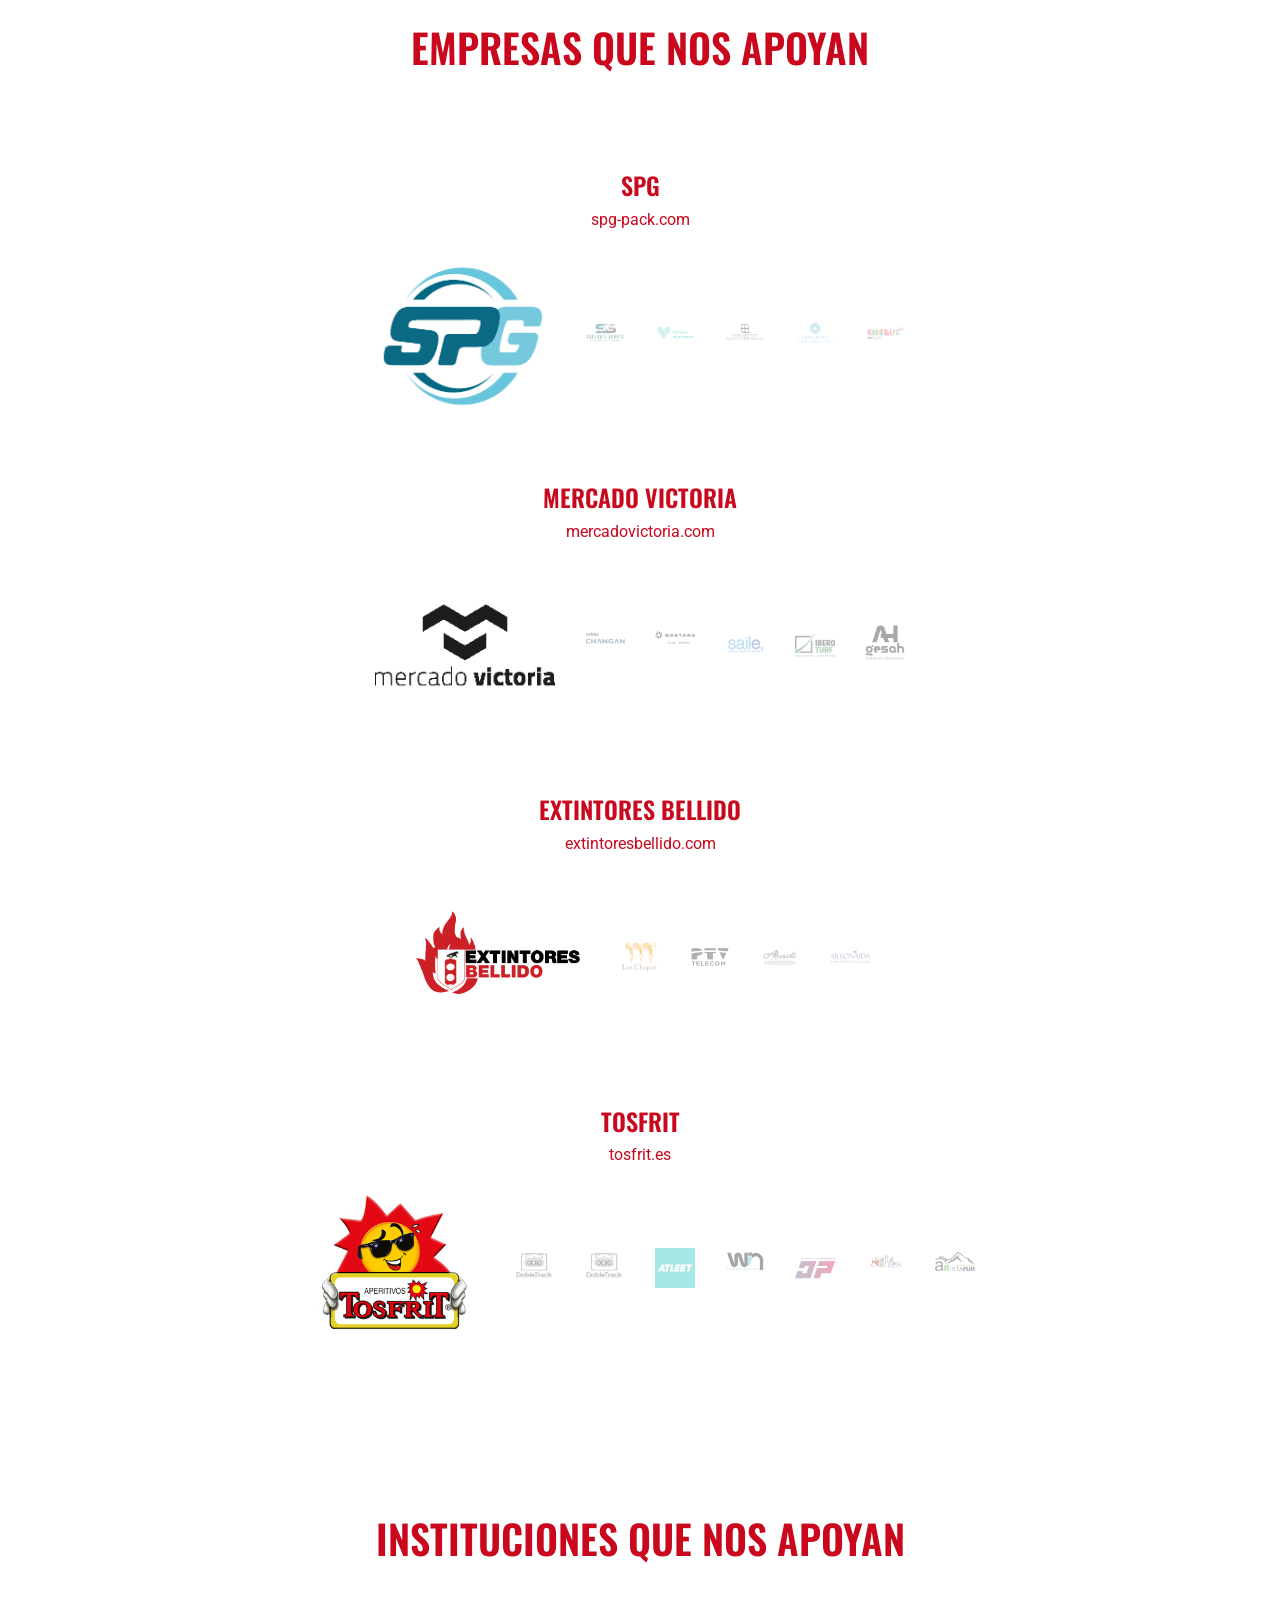
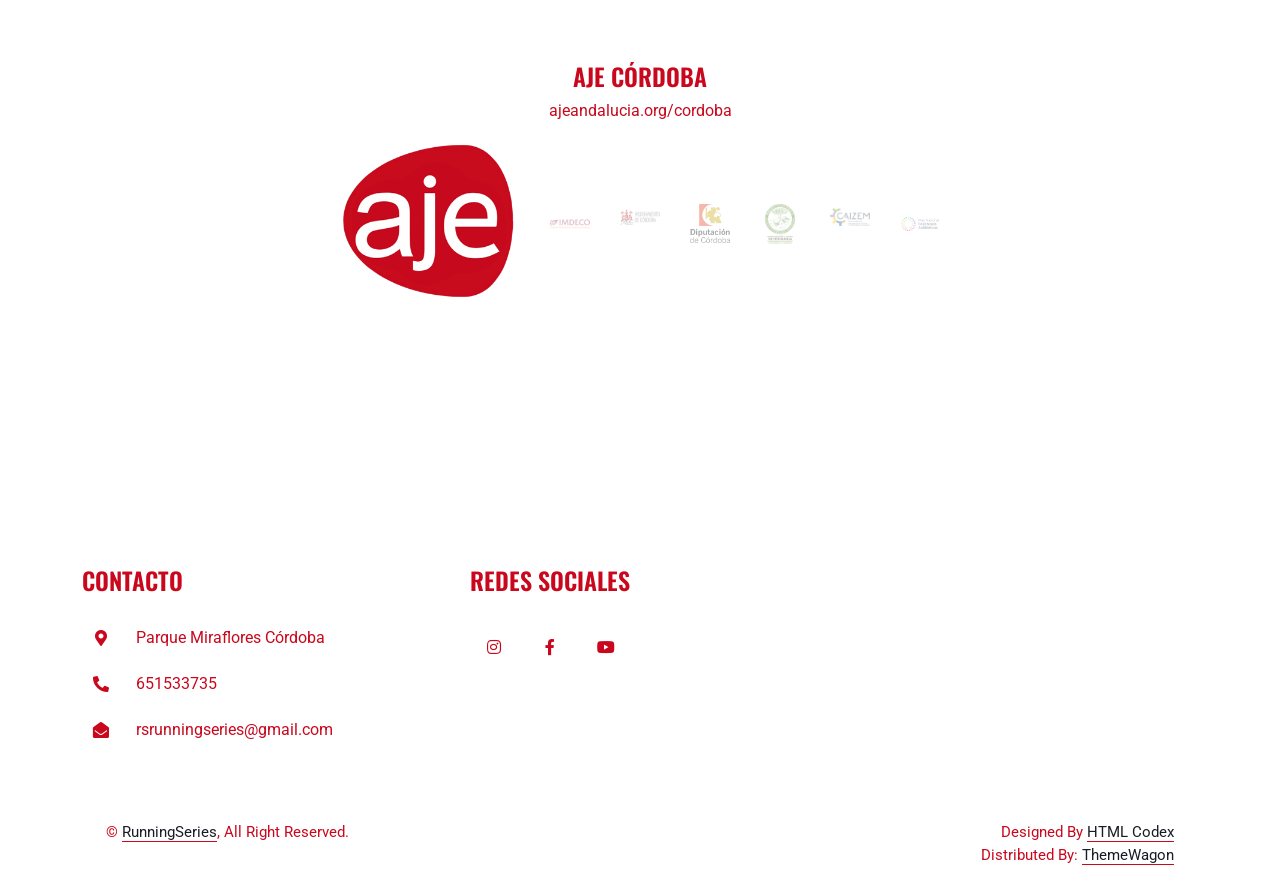
==== commit 4ccfde89: "s" ====
--- a/index.html
+++ b/index.html
@@ -110,8 +110,7 @@
                     <div class="text-center mx-auto mb-5Up" style="max-width: 600px;">
                         <h1 class="text-uppercase">15 noviembre 2026</h1>
                         <h2 class="text-uppercase">PARQUE DE MIRAFLORES CÓRDOBA</h2>
-                        <h2 class="text-uppercase">INSCRIPCIONES CERRADAS</h2>
-                        <a href="resultados2026" class="btn btn-primary bg-dark rounded-0 py-2 px-lg-4 d-none d-lg-block margin-inferior">RESULTADOS<i class="fa fa-file ms-3"></i></a>
+                        <a href="resultados26" class="btn btn-primary bg-dark rounded-0 py-2 px-lg-4 d-none d-lg-block margin-inferior">RESULTADOS<i class="fa fa-file ms-3"></i></a>
                         <a href="https://objectstorage.eu-madrid-1.oraclecloud.com/n/axxqmolkf7yg/b/runningseries/o/guia-rs26.pdf" class="btn btn-primary rounded-0 py-2 px-lg-4 d-none d-lg-block margin-inferior">GUÍA<i class="fa fa-file ms-3"></i></a>
                         <a href="2026/reglamento/" class="btn btn-primary rounded-0 py-2 px-lg-4 d-none d-lg-block margin-inferior">REGLAMENTO<i class="fa fa-file ms-3"></i></a>
                     </div>
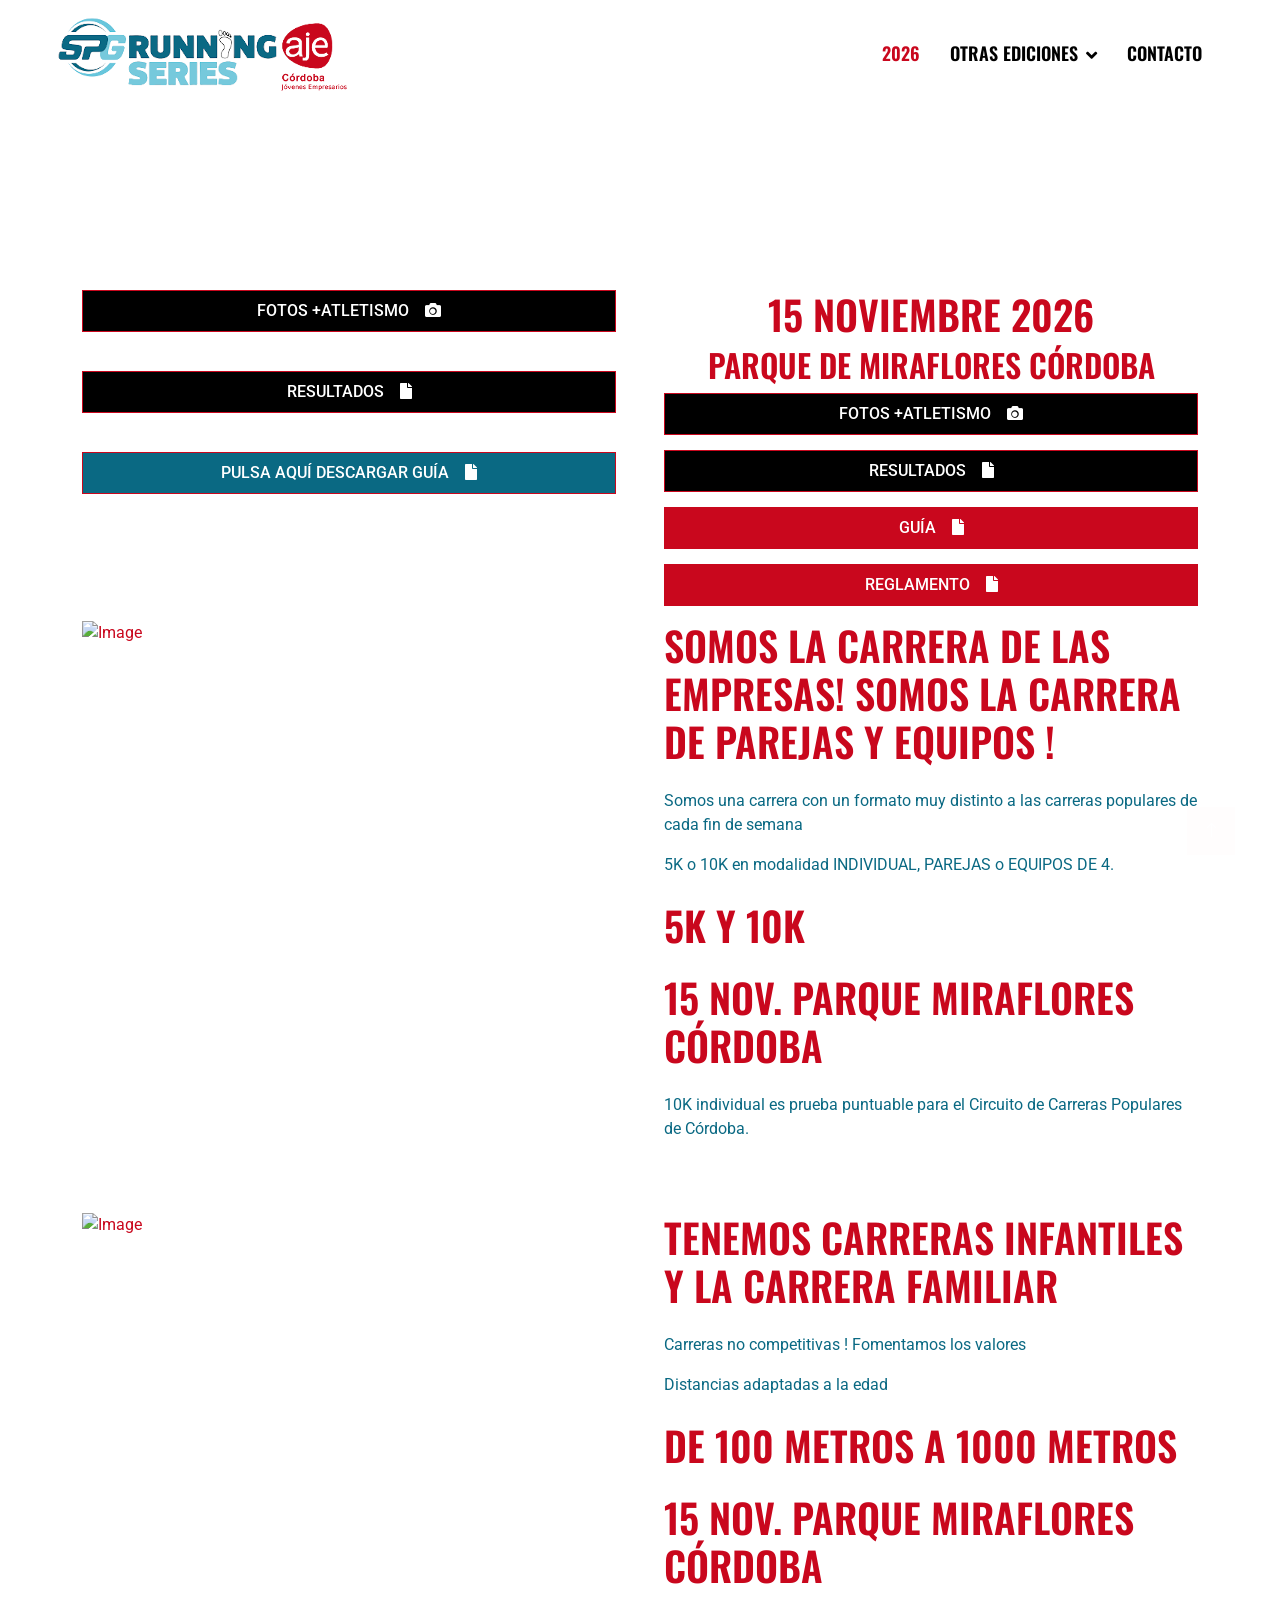
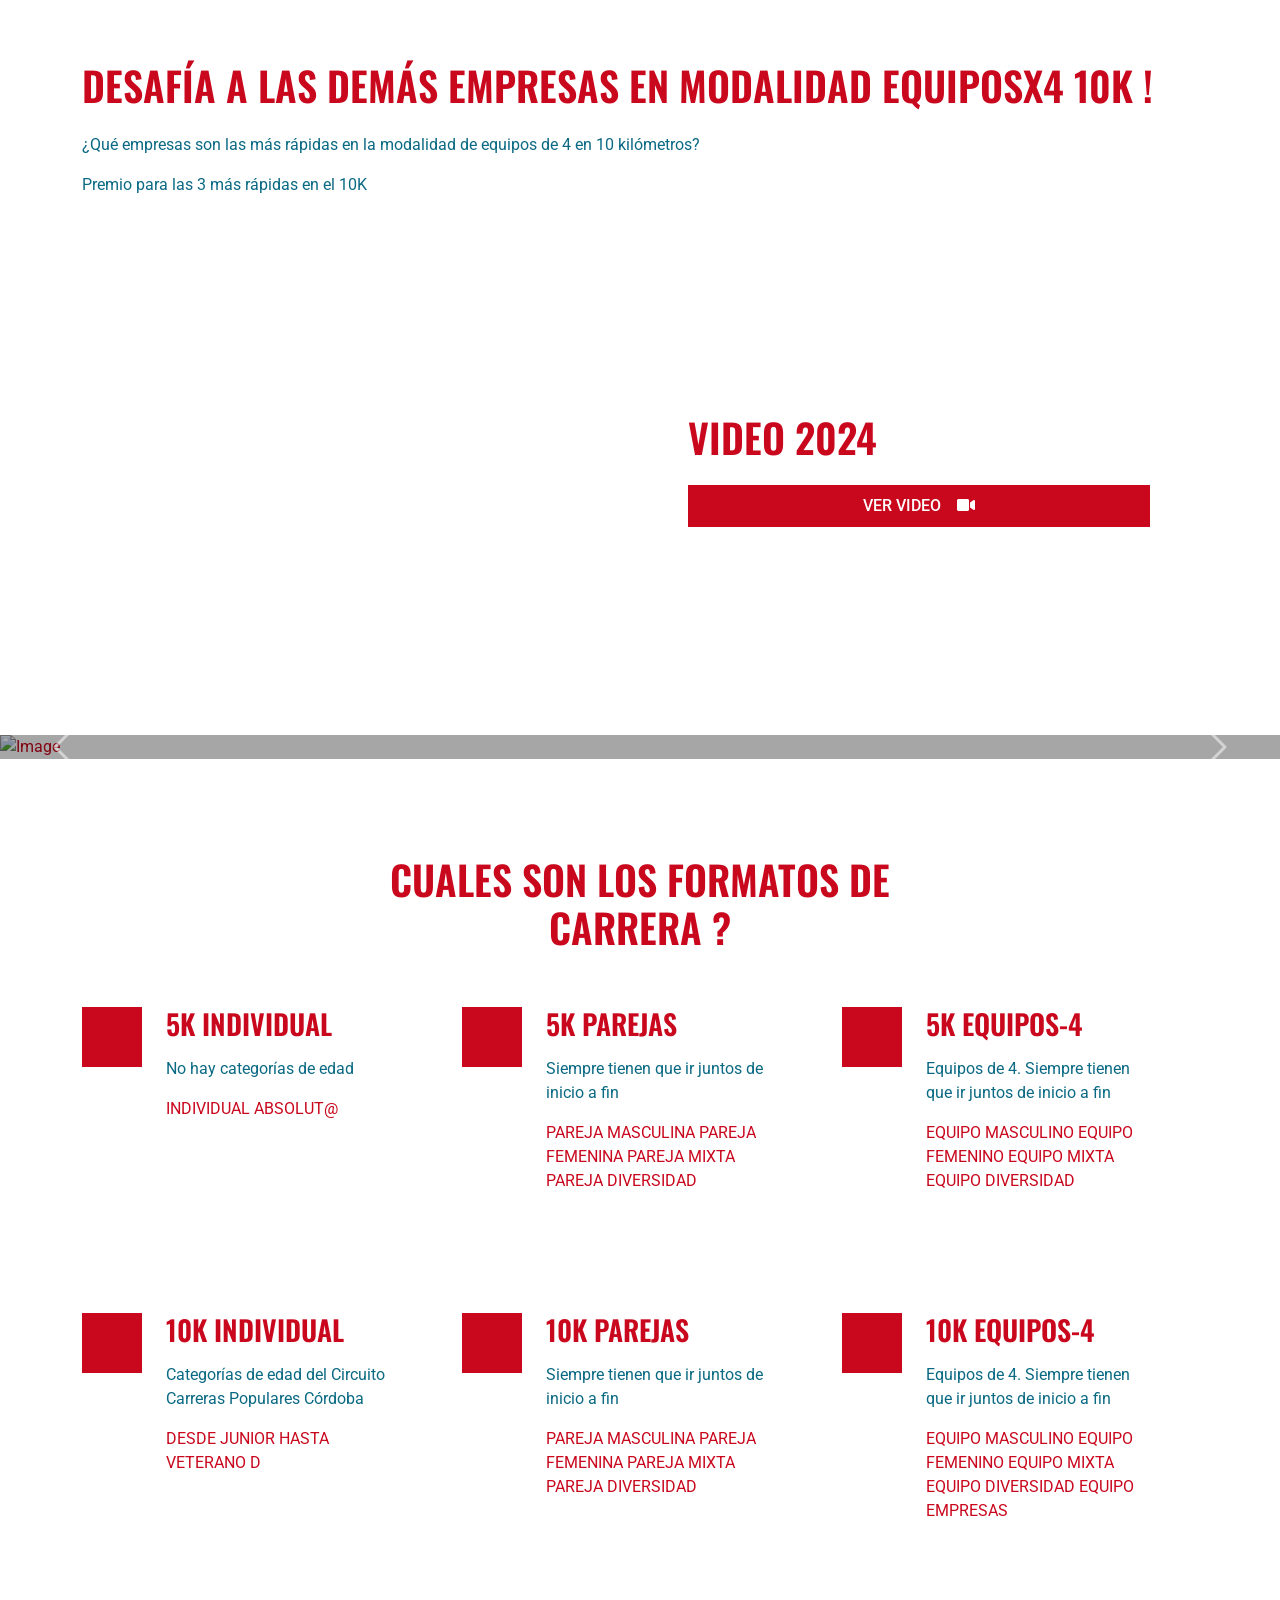
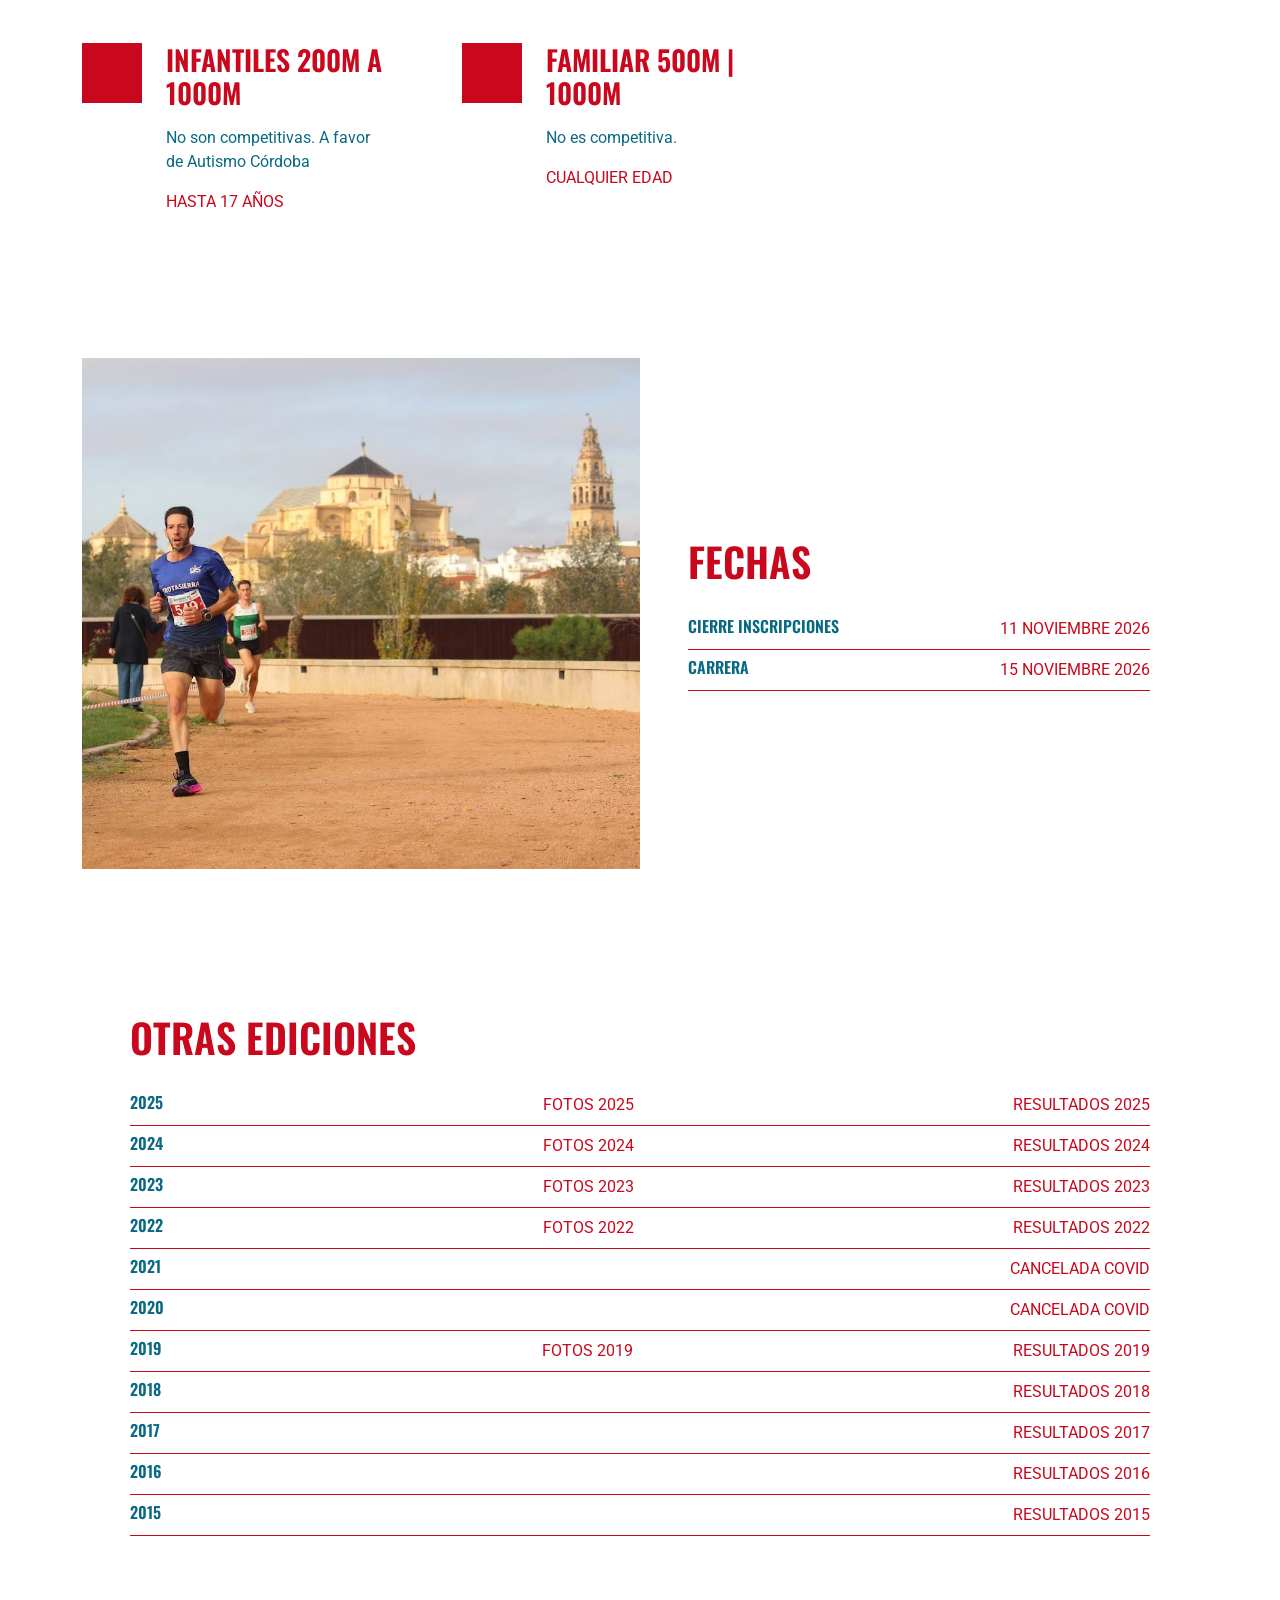
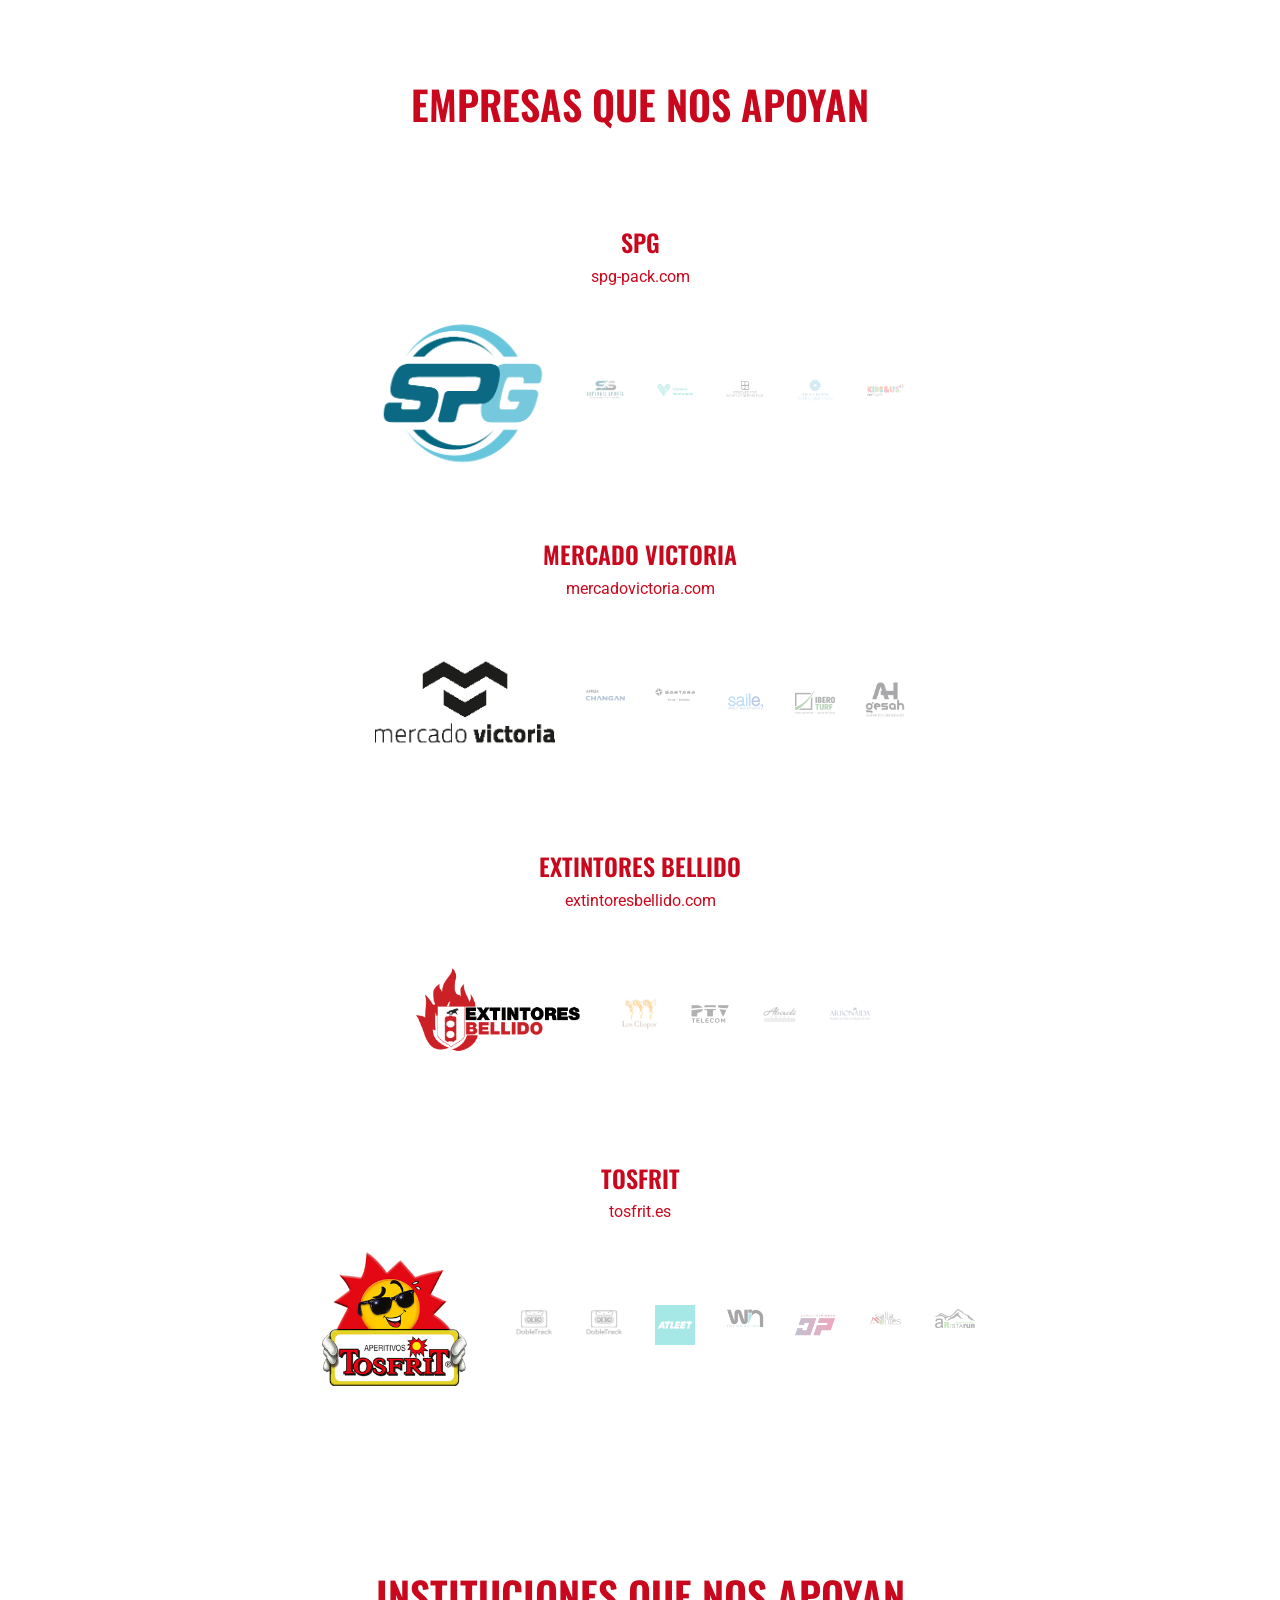
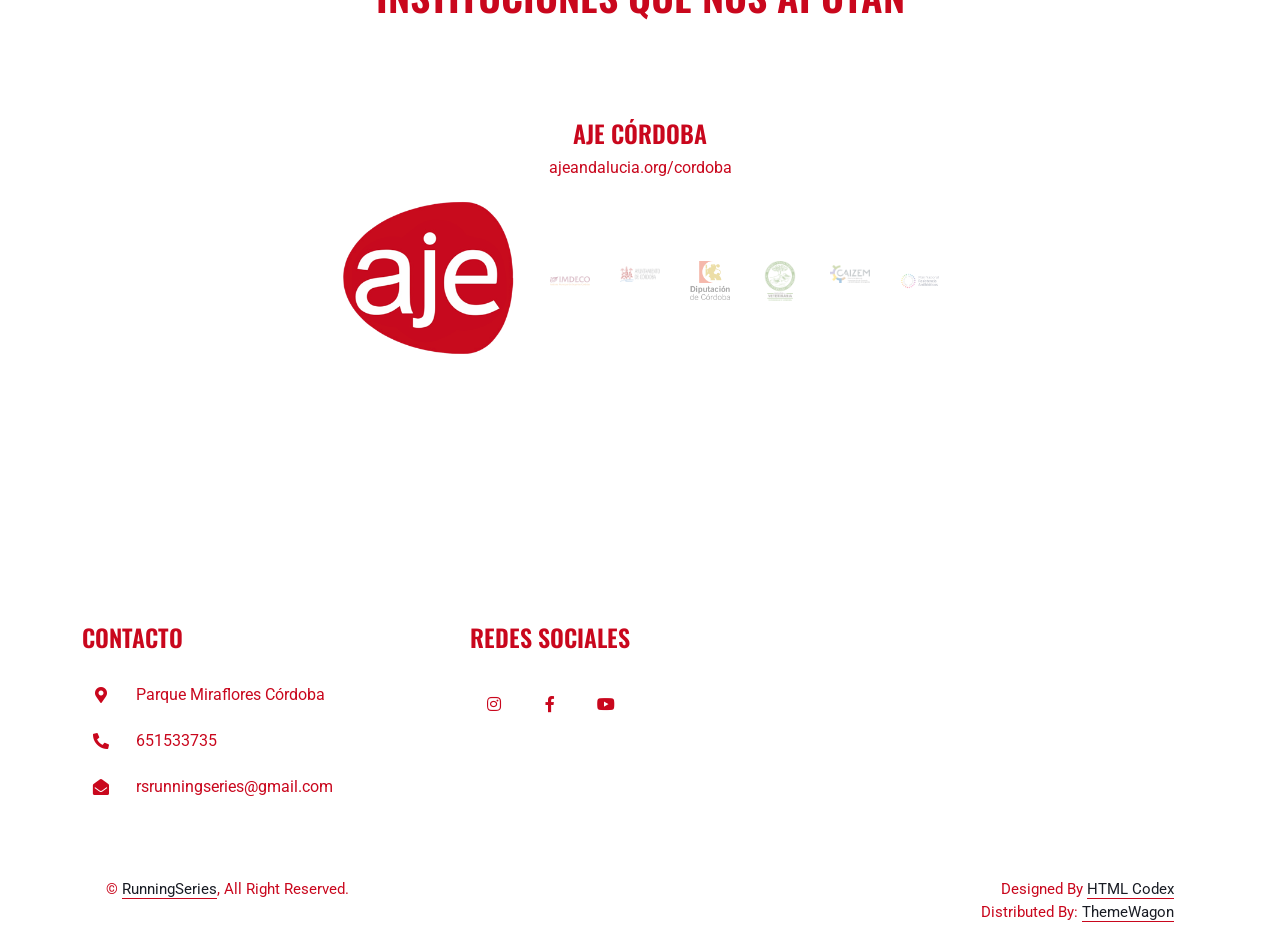
==== commit 41922975: "d" ====
--- a/index.html
+++ b/index.html
@@ -89,9 +89,17 @@
             <div class="row g-5">
                 <div class="col-lg-6">
                     <div class="d-flex flex-column">
+                        <a href="2026/fotos-masatletismo" target="_blank"><img class="img-fluid w-100 align-self-end" src="https://objectstorage.eu-madrid-1.oraclecloud.com/n/axxqmolkf7yg/b/runningseries/o/fotos-masatletismo.png" alt=""></a>
+                    </div>
+                     <a href="2026/fotos-masatletismo" class="btn btn-primary bg-dark rounded-0 py-2 px-lg-4 d-none d-lg-block margin-inferior">FOTOS +ATLETISMO<i class="fa fa-camera ms-3"></i></a>
+
+
+                    <div class="d-flex flex-column">
                         <a href="resultados26" target="_blank"><img class="img-fluid w-100 align-self-end" src="https://objectstorage.eu-madrid-1.oraclecloud.com/n/axxqmolkf7yg/b/runningseries/o/resultados26-cover.png" alt=""></a>
                     </div>
                     <a href="resultados26" class="btn btn-primary bg-dark rounded-0 py-2 px-lg-4 d-none d-lg-block margin-inferior">RESULTADOS<i class="fa fa-file ms-3"></i></a>
+
+                    
 
                     <div class="d-flex flex-column">
                         <img class="img-fluid w-100 align-self-end" src="https://objectstorage.eu-madrid-1.oraclecloud.com/n/axxqmolkf7yg/b/runningseries/o/reparto-qr.png" alt="">
@@ -110,7 +118,10 @@
                     <div class="text-center mx-auto mb-5Up" style="max-width: 600px;">
                         <h1 class="text-uppercase">15 noviembre 2026</h1>
                         <h2 class="text-uppercase">PARQUE DE MIRAFLORES CÓRDOBA</h2>
+                          <a href="2026/fotos-masatletismo" class="btn btn-primary bg-dark rounded-0 py-2 px-lg-4 d-none d-lg-block margin-inferior">FOTOS +ATLETISMO<i class="fa fa-camera ms-3"></i></a>
+
                         <a href="resultados26" class="btn btn-primary bg-dark rounded-0 py-2 px-lg-4 d-none d-lg-block margin-inferior">RESULTADOS<i class="fa fa-file ms-3"></i></a>
+
                         <a href="https://objectstorage.eu-madrid-1.oraclecloud.com/n/axxqmolkf7yg/b/runningseries/o/guia-rs26.pdf" class="btn btn-primary rounded-0 py-2 px-lg-4 d-none d-lg-block margin-inferior">GUÍA<i class="fa fa-file ms-3"></i></a>
                         <a href="2026/reglamento/" class="btn btn-primary rounded-0 py-2 px-lg-4 d-none d-lg-block margin-inferior">REGLAMENTO<i class="fa fa-file ms-3"></i></a>
                     </div>
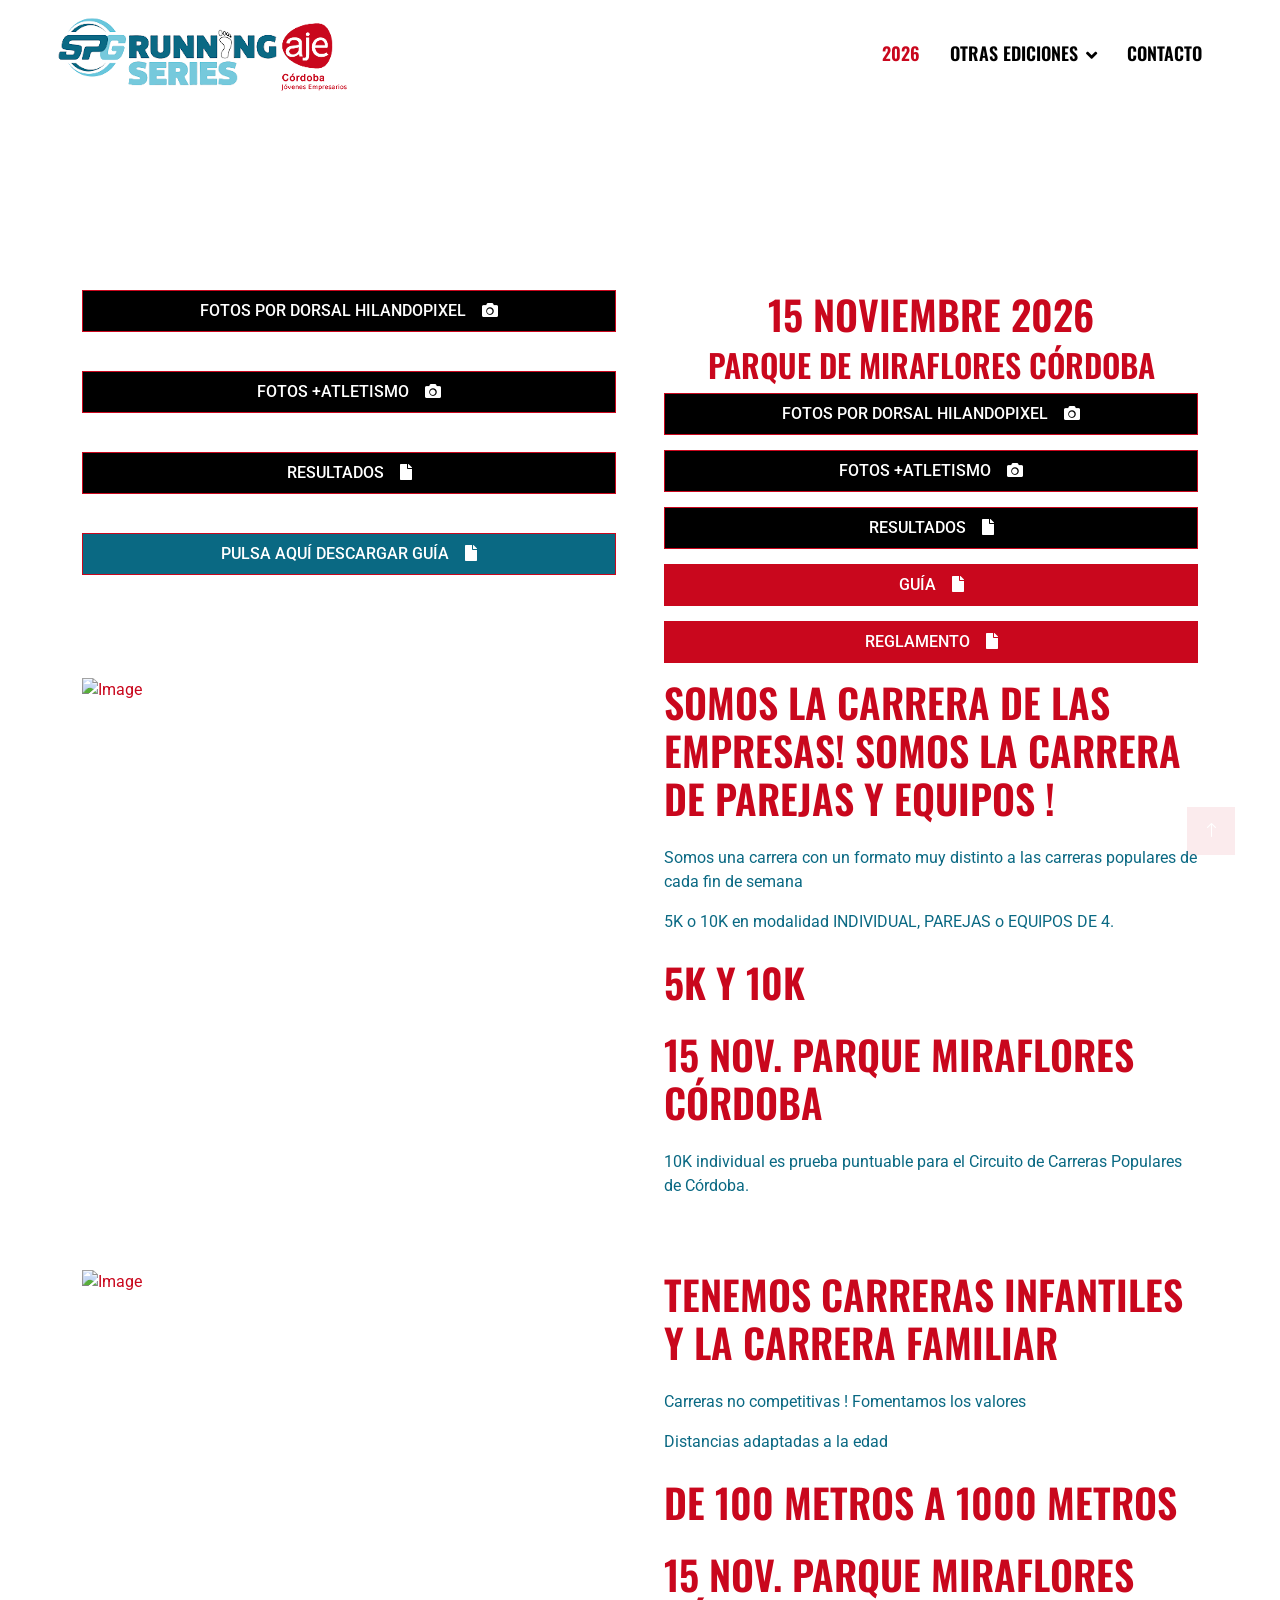
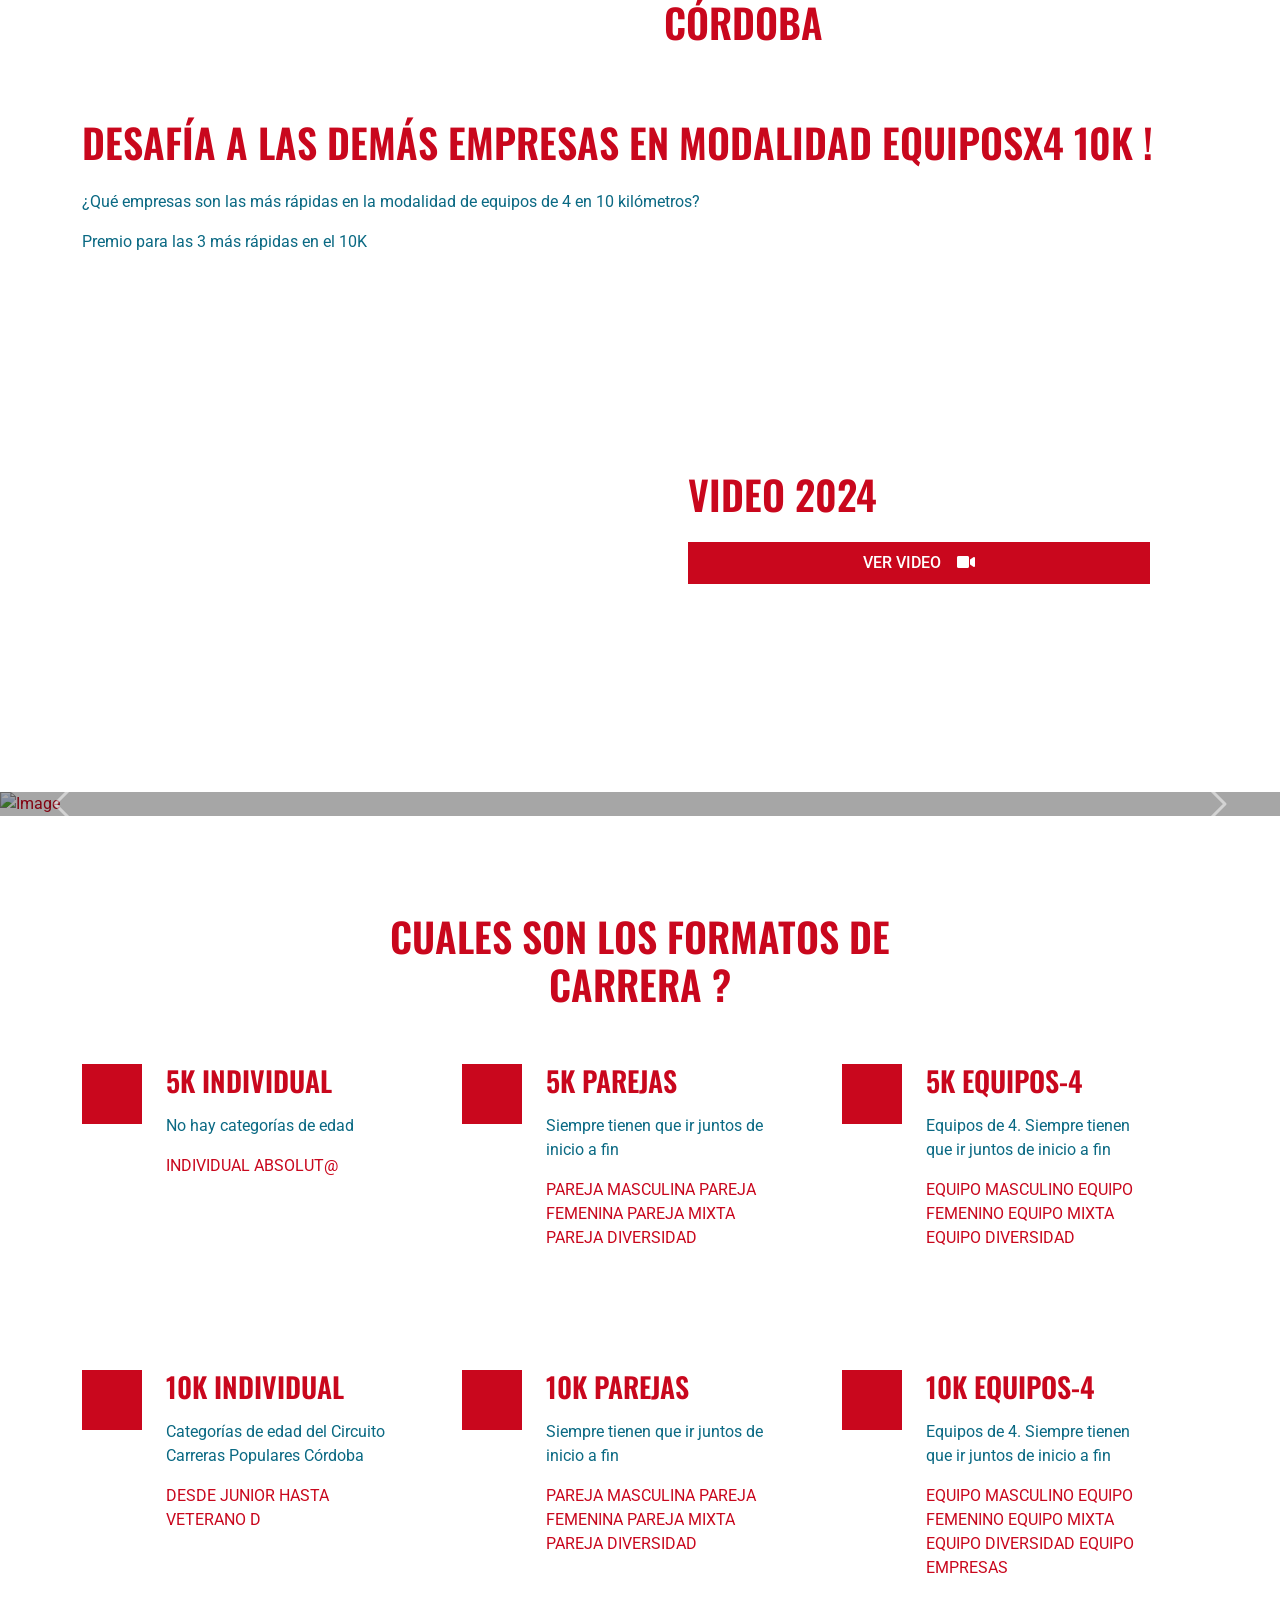
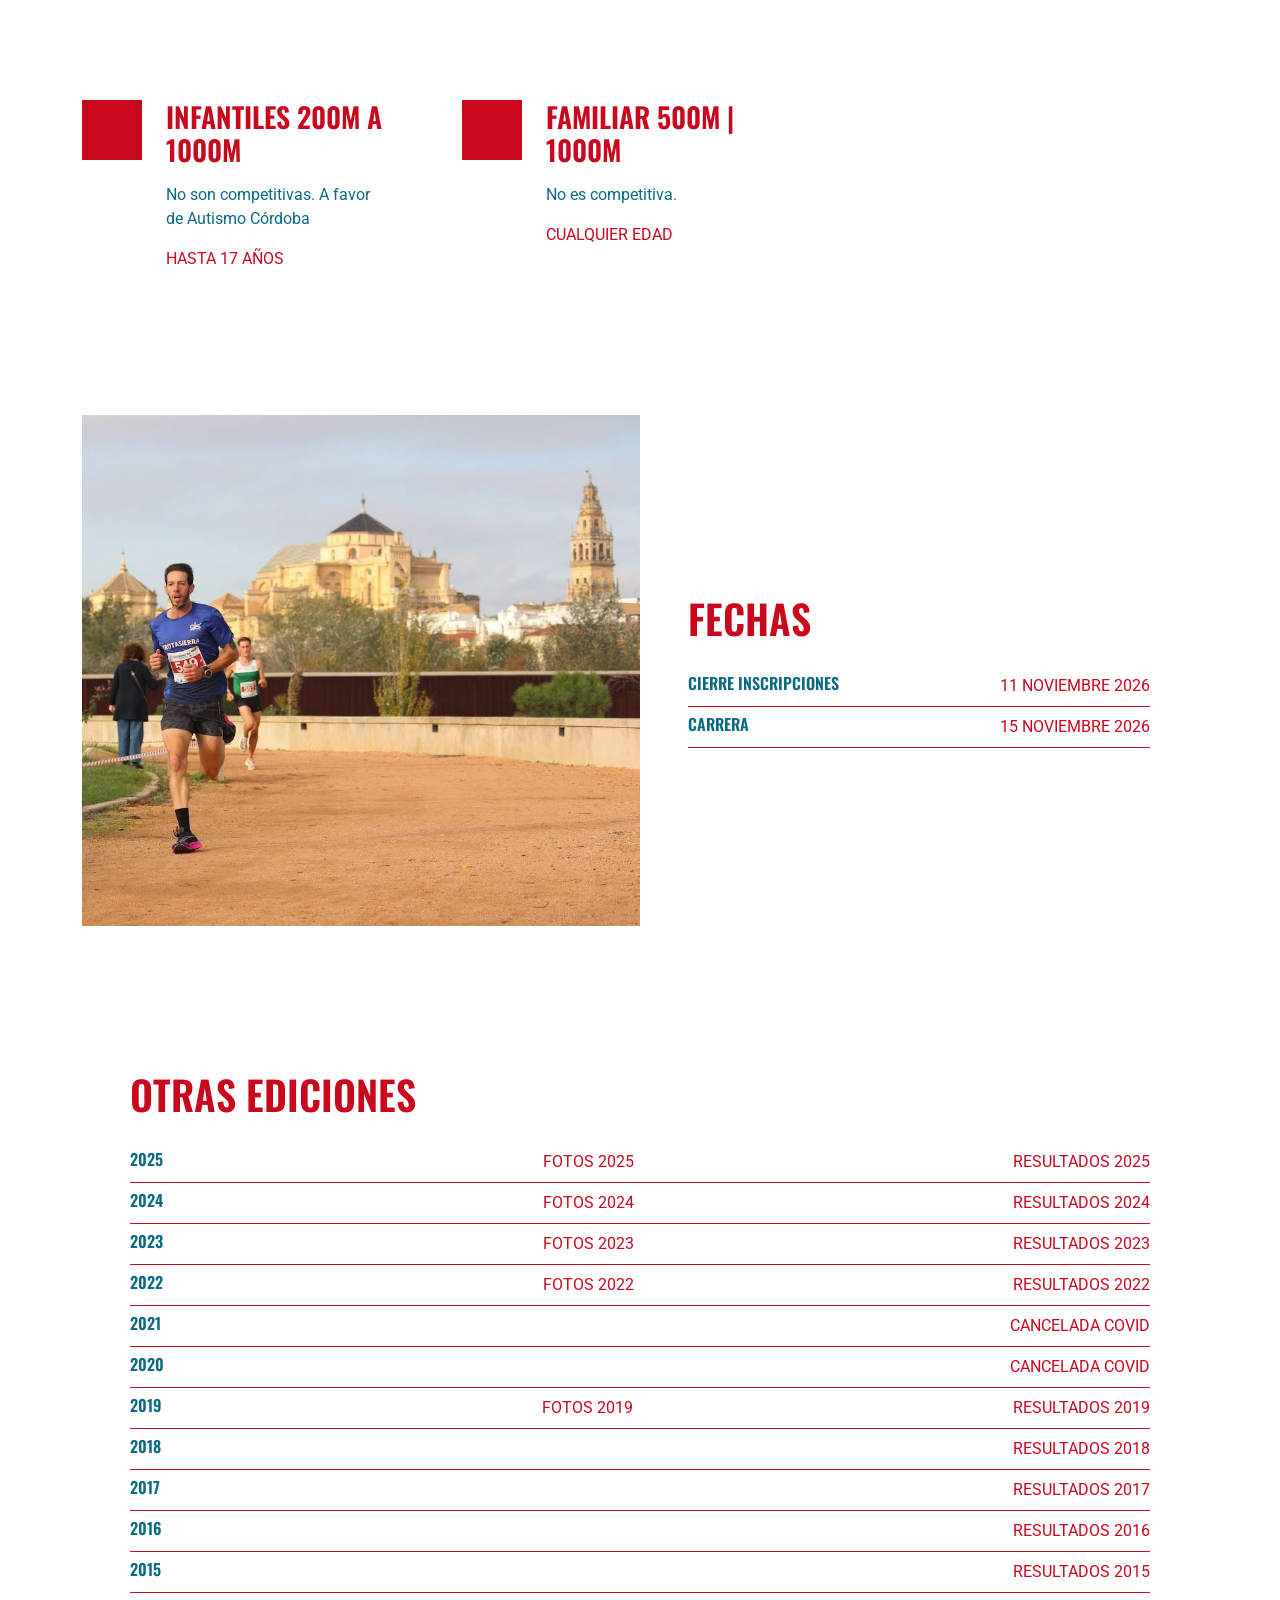
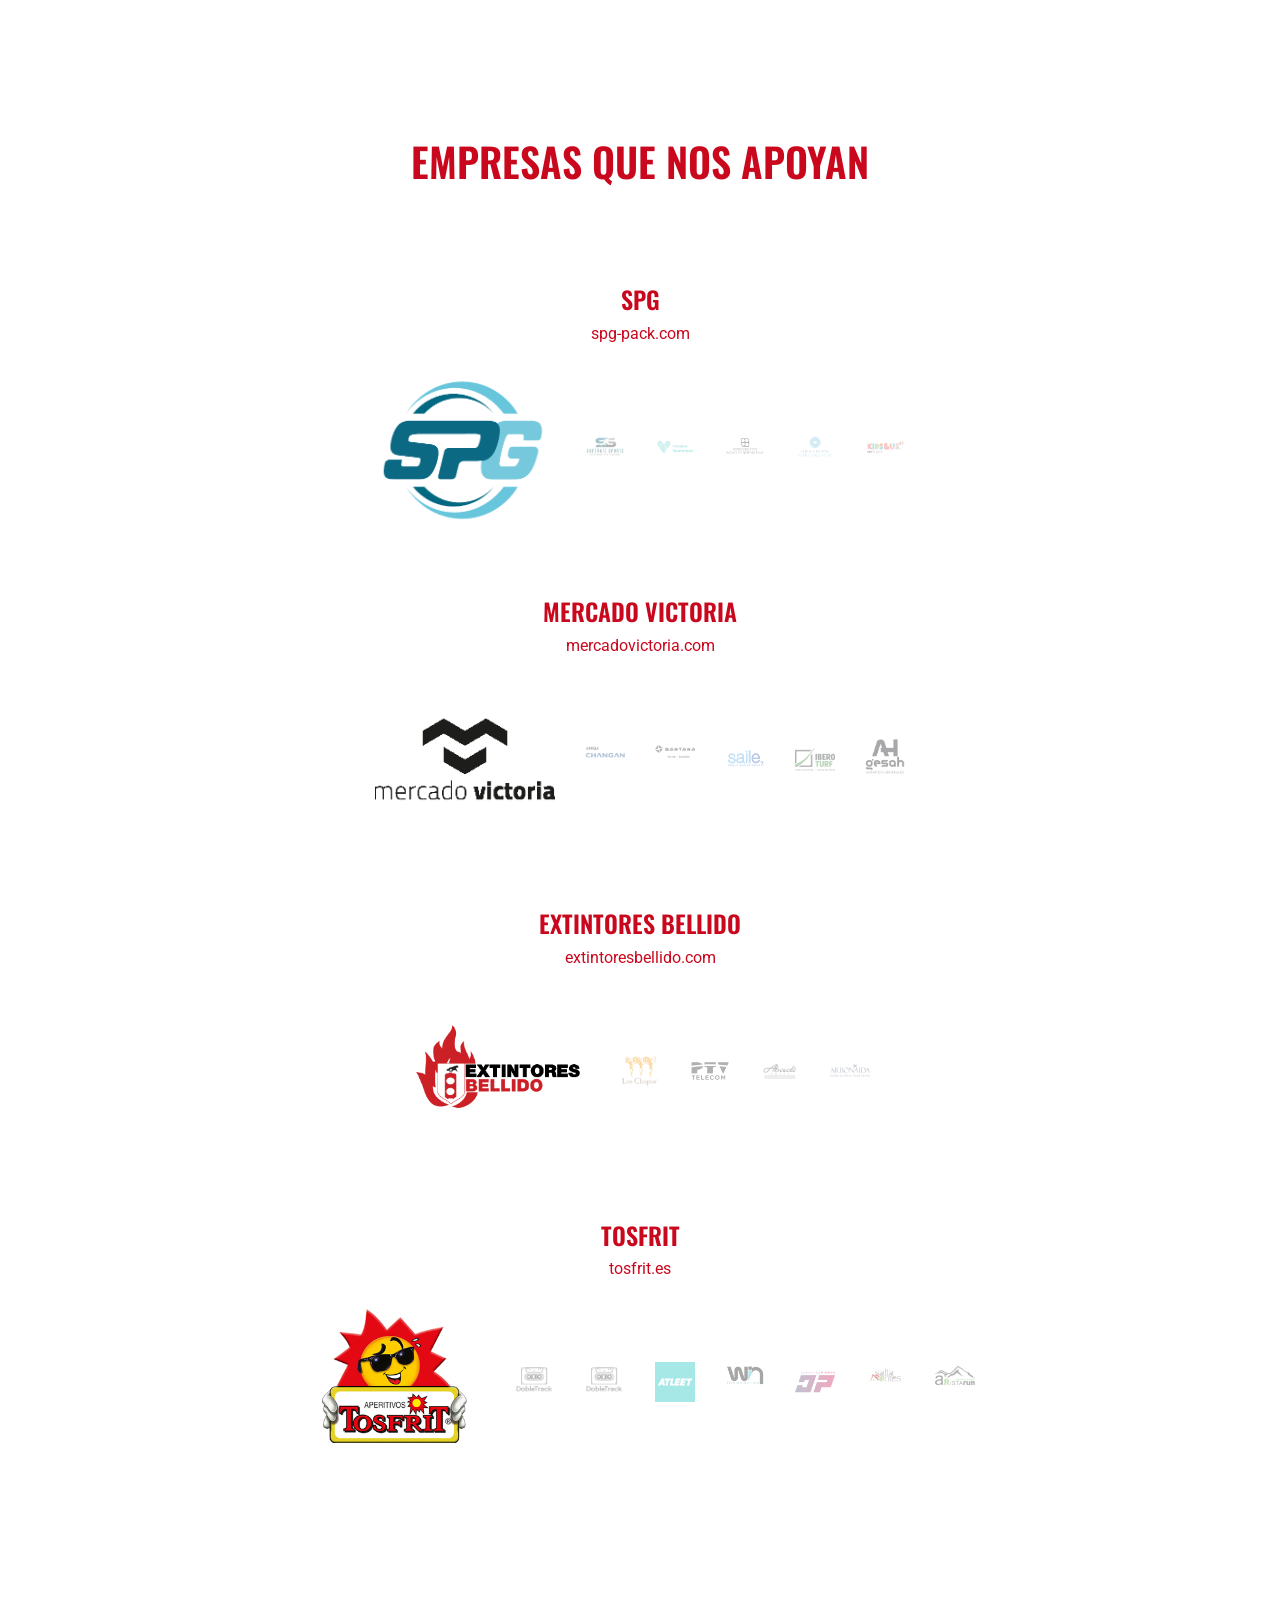
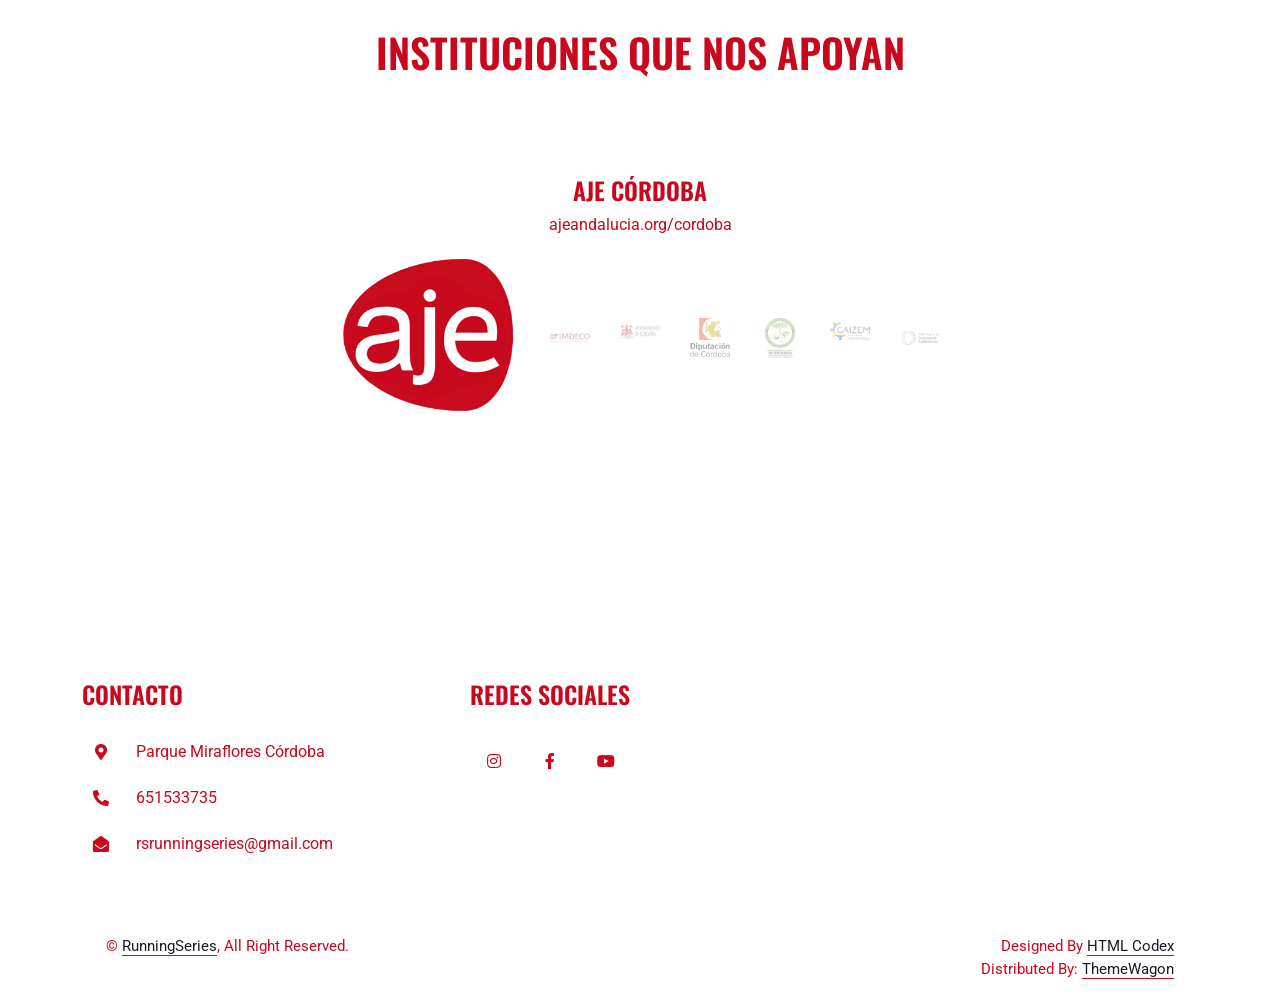
==== commit 874d17cb: "sd" ====
--- a/index.html
+++ b/index.html
@@ -6,19 +6,23 @@
     <title>Carrera de las Empresas - AJE Córdoba - 15 noviembre 2026</title>
     <meta content="width=device-width, initial-scale=1.0" name="viewport">
     <meta content="carrera, cordoba, aje, running, run" name="keywords">
-    <meta content="5K, 10K en individual, parejas o equipos de 4. Ven a correr el 15 de Noviembre a la Carrera AJE Córdoba en el Parque Miraflores con una espectacular llegada con la Mezquita-Catedral de fondo. 10K Prueba puntuable para el Circuito de Carreras Populares de Córdoba." name="description">
+    <meta
+        content="5K, 10K en individual, parejas o equipos de 4. Ven a correr el 15 de Noviembre a la Carrera AJE Córdoba en el Parque Miraflores con una espectacular llegada con la Mezquita-Catedral de fondo. 10K Prueba puntuable para el Circuito de Carreras Populares de Córdoba."
+        name="description">
     <meta property="og:image" content="https://runningseries.es/2026/preview.png">
     <meta property="og:title" content="Carrera de las Empresas - AJE Córdoba - 15 noviembre 2026" />
-    <meta property="og:description" content="5K, 10K en individual, parejas o equipos de 4. Ven a correr el 15 de Noviembre a la Carrera AJE Córdoba en el Parque Miraflores con una espectacular llegada con la Mezquita-Catedral de fondo. 10K Prueba puntuable para el Circuito de Carreras Populares de Córdoba." />
+    <meta property="og:description"
+        content="5K, 10K en individual, parejas o equipos de 4. Ven a correr el 15 de Noviembre a la Carrera AJE Córdoba en el Parque Miraflores con una espectacular llegada con la Mezquita-Catedral de fondo. 10K Prueba puntuable para el Circuito de Carreras Populares de Córdoba." />
 
     <!-- Favicon -->
     <link href="img/favicon.ico" rel="icon">
 
-    
+
     <!-- Google Web Fonts -->
     <link rel="preconnect" href="https://fonts.googleapis.com">
     <link rel="preconnect" href="https://fonts.gstatic.com" crossorigin>
-    <link href="https://fonts.googleapis.com/css2?family=Roboto:wght@400;500&family=Oswald:wght@600&display=swap" rel="stylesheet">
+    <link href="https://fonts.googleapis.com/css2?family=Roboto:wght@400;500&family=Oswald:wght@600&display=swap"
+        rel="stylesheet">
 
     <!-- Icon Font Stylesheet -->
     <link href="https://cdnjs.cloudflare.com/ajax/libs/font-awesome/5.10.0/css/all.min.css" rel="stylesheet">
@@ -37,7 +41,8 @@
 
 <body>
     <!-- Spinner Start -->
-    <div id="spinner" class="show bg-dark position-fixed translate-middle w-100 vh-100 top-50 start-50 d-flex align-items-center justify-content-center">
+    <div id="spinner"
+        class="show bg-dark position-fixed translate-middle w-100 vh-100 top-50 start-50 d-flex align-items-center justify-content-center">
         <div class="spinner-grow text-primary" style="width: 3rem; height: 3rem;" role="status">
             <span class="sr-only">Corriendo...</span>
         </div>
@@ -76,41 +81,65 @@
 
 
     <div class="video-container">
-       <iframe 
-        class="video-bg" 
-        id="video-bg"
-        src=https://www.youtube.com/embed/3lFpY9WS-28?autoplay=1&mute=1&loop=1&playlist=3lFpY9WS-28&controls=0&showinfo=0&autohide=1&modestbranding=1" 
-        title="Background Video"
-        frameborder="0"
-        allow="autoplay; encrypted-media"
-        style="pointer-events: none;">
+        <iframe class="video-bg" id="video-bg"
+            src=https://www.youtube.com/embed/3lFpY9WS-28?autoplay=1&mute=1&loop=1&playlist=3lFpY9WS-28&controls=0&showinfo=0&autohide=1&modestbranding=1"
+            title="Background Video" frameborder="0" allow="autoplay; encrypted-media" style="pointer-events: none;">
         </iframe>
         <div class="container">
             <div class="row g-5">
                 <div class="col-lg-6">
+
+
                     <div class="d-flex flex-column">
-                        <a href="2026/fotos-masatletismo" target="_blank"><img class="img-fluid w-100 align-self-end" src="https://objectstorage.eu-madrid-1.oraclecloud.com/n/axxqmolkf7yg/b/runningseries/o/fotos-masatletismo.png" alt=""></a>
-                    </div>
-                     <a href="2026/fotos-masatletismo" class="btn btn-primary bg-dark rounded-0 py-2 px-lg-4 d-none d-lg-block margin-inferior">FOTOS +ATLETISMO<i class="fa fa-camera ms-3"></i></a>
+                        <a href="2026/fotos-hilandopixel" target="_blank"><img class="img-fluid w-100 align-self-end"
+                                src="https://objectstorage.eu-madrid-1.oraclecloud.com/n/axxqmolkf7yg/b/runningseries/o/fotos-hilandopixel.png"
+                                alt=""></a>
+                    </div>
+                    <a href="2026/fotos-hilandopixel"
+                        class="btn btn-primary bg-dark rounded-0 py-2 px-lg-4 d-none d-lg-block margin-inferior">FOTOS
+                        POR DORSAL HILANDOPIXEL<i class="fa fa-camera ms-3"></i></a>
 
 
                     <div class="d-flex flex-column">
-                        <a href="resultados26" target="_blank"><img class="img-fluid w-100 align-self-end" src="https://objectstorage.eu-madrid-1.oraclecloud.com/n/axxqmolkf7yg/b/runningseries/o/resultados26-cover.png" alt=""></a>
-                    </div>
-                    <a href="resultados26" class="btn btn-primary bg-dark rounded-0 py-2 px-lg-4 d-none d-lg-block margin-inferior">RESULTADOS<i class="fa fa-file ms-3"></i></a>
-
-                    
+                        <a href="2026/fotos-masatletismo" target="_blank"><img class="img-fluid w-100 align-self-end"
+                                src="https://objectstorage.eu-madrid-1.oraclecloud.com/n/axxqmolkf7yg/b/runningseries/o/fotos-masatletismo.png"
+                                alt=""></a>
+                    </div>
+                    <a href="2026/fotos-masatletismo"
+                        class="btn btn-primary bg-dark rounded-0 py-2 px-lg-4 d-none d-lg-block margin-inferior">FOTOS
+                        +ATLETISMO<i class="fa fa-camera ms-3"></i></a>
+
 
                     <div class="d-flex flex-column">
-                        <img class="img-fluid w-100 align-self-end" src="https://objectstorage.eu-madrid-1.oraclecloud.com/n/axxqmolkf7yg/b/runningseries/o/reparto-qr.png" alt="">
-                    </div>
+                        <a href="resultados26" target="_blank"><img class="img-fluid w-100 align-self-end"
+                                src="https://objectstorage.eu-madrid-1.oraclecloud.com/n/axxqmolkf7yg/b/runningseries/o/resultados26-cover.png"
+                                alt=""></a>
+                    </div>
+                    <a href="resultados26"
+                        class="btn btn-primary bg-dark rounded-0 py-2 px-lg-4 d-none d-lg-block margin-inferior">RESULTADOS<i
+                            class="fa fa-file ms-3"></i></a>
+
+
+
                     <div class="d-flex flex-column">
-                        <a href="https://objectstorage.eu-madrid-1.oraclecloud.com/n/axxqmolkf7yg/b/runningseries/o/guia-rs26.pdf" target="_blank"><img class="img-fluid w-100 align-self-end" src="https://objectstorage.eu-madrid-1.oraclecloud.com/n/axxqmolkf7yg/b/runningseries/o/guia.png" alt=""></a>
-                        <a href="https://objectstorage.eu-madrid-1.oraclecloud.com/n/axxqmolkf7yg/b/runningseries/o/guia-rs26.pdf" class="btn btn-primary custom-dark rounded-0 py-2 px-lg-4 d-none d-lg-block margin-inferior">PULSA AQUÍ DESCARGAR GUÍA<i class="fa fa-file ms-3"></i></a>
-
+                        <img class="img-fluid w-100 align-self-end"
+                            src="https://objectstorage.eu-madrid-1.oraclecloud.com/n/axxqmolkf7yg/b/runningseries/o/reparto-qr.png"
+                            alt="">
                     </div>
                     <div class="d-flex flex-column">
-                        <img class="img-fluid w-100 align-self-end" src="https://objectstorage.eu-madrid-1.oraclecloud.com/n/axxqmolkf7yg/b/runningseries/o/planning.png" alt="">
+                        <a href="https://objectstorage.eu-madrid-1.oraclecloud.com/n/axxqmolkf7yg/b/runningseries/o/guia-rs26.pdf"
+                            target="_blank"><img class="img-fluid w-100 align-self-end"
+                                src="https://objectstorage.eu-madrid-1.oraclecloud.com/n/axxqmolkf7yg/b/runningseries/o/guia.png"
+                                alt=""></a>
+                        <a href="https://objectstorage.eu-madrid-1.oraclecloud.com/n/axxqmolkf7yg/b/runningseries/o/guia-rs26.pdf"
+                            class="btn btn-primary custom-dark rounded-0 py-2 px-lg-4 d-none d-lg-block margin-inferior">PULSA
+                            AQUÍ DESCARGAR GUÍA<i class="fa fa-file ms-3"></i></a>
+
+                    </div>
+                    <div class="d-flex flex-column">
+                        <img class="img-fluid w-100 align-self-end"
+                            src="https://objectstorage.eu-madrid-1.oraclecloud.com/n/axxqmolkf7yg/b/runningseries/o/planning.png"
+                            alt="">
                     </div>
                 </div>
                 <div class="col-lg-6">
@@ -118,12 +147,24 @@
                     <div class="text-center mx-auto mb-5Up" style="max-width: 600px;">
                         <h1 class="text-uppercase">15 noviembre 2026</h1>
                         <h2 class="text-uppercase">PARQUE DE MIRAFLORES CÓRDOBA</h2>
-                          <a href="2026/fotos-masatletismo" class="btn btn-primary bg-dark rounded-0 py-2 px-lg-4 d-none d-lg-block margin-inferior">FOTOS +ATLETISMO<i class="fa fa-camera ms-3"></i></a>
-
-                        <a href="resultados26" class="btn btn-primary bg-dark rounded-0 py-2 px-lg-4 d-none d-lg-block margin-inferior">RESULTADOS<i class="fa fa-file ms-3"></i></a>
-
-                        <a href="https://objectstorage.eu-madrid-1.oraclecloud.com/n/axxqmolkf7yg/b/runningseries/o/guia-rs26.pdf" class="btn btn-primary rounded-0 py-2 px-lg-4 d-none d-lg-block margin-inferior">GUÍA<i class="fa fa-file ms-3"></i></a>
-                        <a href="2026/reglamento/" class="btn btn-primary rounded-0 py-2 px-lg-4 d-none d-lg-block margin-inferior">REGLAMENTO<i class="fa fa-file ms-3"></i></a>
+                        <a href="2026/fotos-hilandopixel"
+                            class="btn btn-primary bg-dark rounded-0 py-2 px-lg-4 d-none d-lg-block margin-inferior">FOTOS
+                            POR DORSAL HILANDOPIXEL<i class="fa fa-camera ms-3"></i></a>
+
+                        <a href="2026/fotos-masatletismo"
+                            class="btn btn-primary bg-dark rounded-0 py-2 px-lg-4 d-none d-lg-block margin-inferior">FOTOS
+                            +ATLETISMO<i class="fa fa-camera ms-3"></i></a>
+
+                        <a href="resultados26"
+                            class="btn btn-primary bg-dark rounded-0 py-2 px-lg-4 d-none d-lg-block margin-inferior">RESULTADOS<i
+                                class="fa fa-file ms-3"></i></a>
+
+                        <a href="https://objectstorage.eu-madrid-1.oraclecloud.com/n/axxqmolkf7yg/b/runningseries/o/guia-rs26.pdf"
+                            class="btn btn-primary rounded-0 py-2 px-lg-4 d-none d-lg-block margin-inferior">GUÍA<i
+                                class="fa fa-file ms-3"></i></a>
+                        <a href="2026/reglamento/"
+                            class="btn btn-primary rounded-0 py-2 px-lg-4 d-none d-lg-block margin-inferior">REGLAMENTO<i
+                                class="fa fa-file ms-3"></i></a>
                     </div>
                 </div>
             </div>
@@ -132,19 +173,26 @@
             <div class="row g-5">
                 <div class="col-lg-6">
                     <div class="d-flex flex-column">
-                        <img class="img-fluid w-100 align-self-end" src="https://objectstorage.eu-madrid-1.oraclecloud.com/n/axxqmolkf7yg/b/runningseries/o/cartel-runningseries%20aje-26.png" alt="">
-                        <img class="w-100" src="https://objectstorage.eu-madrid-1.oraclecloud.com/n/axxqmolkf7yg/b/runningseries/o/mapa-absoluta.jpg" alt="Image">
+                        <img class="img-fluid w-100 align-self-end"
+                            src="https://objectstorage.eu-madrid-1.oraclecloud.com/n/axxqmolkf7yg/b/runningseries/o/cartel-runningseries%20aje-26.png"
+                            alt="">
+                        <img class="w-100"
+                            src="https://objectstorage.eu-madrid-1.oraclecloud.com/n/axxqmolkf7yg/b/runningseries/o/mapa-absoluta.jpg"
+                            alt="Image">
                     </div>
                 </div>
                 <div class="col-lg-6">
-                    <h1 class="text-uppercase mb-4">SOMOS LA CARRERA DE LAS EMPRESAS! SOMOS LA CARRERA DE PAREJAS Y EQUIPOS !</h1>
-                    <p class="text-blue">Somos una carrera con un formato muy distinto a las carreras populares de cada fin de semana</p>
+                    <h1 class="text-uppercase mb-4">SOMOS LA CARRERA DE LAS EMPRESAS! SOMOS LA CARRERA DE PAREJAS Y
+                        EQUIPOS !</h1>
+                    <p class="text-blue">Somos una carrera con un formato muy distinto a las carreras populares de cada
+                        fin de semana</p>
                     <p class="mb-4 text-blue">5K o 10K en modalidad INDIVIDUAL, PAREJAS o EQUIPOS DE 4.</p>
                     <h1 class="text-uppercase mb-4">5K Y 10K</h1>
 
                     <h1 class="text-uppercase mb-4">15 NOV. PARQUE MIRAFLORES CÓRDOBA</h1>
 
-                    <p class="mb-4 text-blue">10K individual es prueba puntuable para el Circuito de Carreras Populares de Córdoba.</p>
+                    <p class="mb-4 text-blue">10K individual es prueba puntuable para el Circuito de Carreras Populares
+                        de Córdoba.</p>
                 </div>
                 <div class="col-lg-6">
                 </div>
@@ -152,9 +200,13 @@
             <div class="row g-5">
                 <div class="col-lg-6">
                     <div class="d-flex flex-column">
-                        <img class="img-fluid w-100 align-self-end" src="https://objectstorage.eu-madrid-1.oraclecloud.com/n/axxqmolkf7yg/b/runningseries/o/cartel-runningseries%20aje-26-infantil.png" alt="">
-
-                        <img class="w-100" src="https://objectstorage.eu-madrid-1.oraclecloud.com/n/axxqmolkf7yg/b/runningseries/o/mapa-base.jpg" alt="Image">
+                        <img class="img-fluid w-100 align-self-end"
+                            src="https://objectstorage.eu-madrid-1.oraclecloud.com/n/axxqmolkf7yg/b/runningseries/o/cartel-runningseries%20aje-26-infantil.png"
+                            alt="">
+
+                        <img class="w-100"
+                            src="https://objectstorage.eu-madrid-1.oraclecloud.com/n/axxqmolkf7yg/b/runningseries/o/mapa-base.jpg"
+                            alt="Image">
 
                     </div>
                 </div>
@@ -172,8 +224,9 @@
             </div>
             <div class="row g-5">
                 <div class="col-lg-12">
-                    <h1 class="text-uppercase mb-4">DESAFÍA A LAS DEMÁS EMPRESAS EN MODALIDAD EQUIPOSx4 10K  !</h1>
-                    <p class="text-blue">¿Qué empresas son las más rápidas en la modalidad de equipos de 4 en 10 kilómetros?</p>
+                    <h1 class="text-uppercase mb-4">DESAFÍA A LAS DEMÁS EMPRESAS EN MODALIDAD EQUIPOSx4 10K !</h1>
+                    <p class="text-blue">¿Qué empresas son las más rápidas en la modalidad de equipos de 4 en 10
+                        kilómetros?</p>
                     <p class="mb-4 text-blue">Premio para las 3 más rápidas en el 10K</p>
                 </div>
             </div>
@@ -186,13 +239,19 @@
                     <div class="row g-0">
                         <div class="col-lg-6">
                             <div class="h-100">
-                                <iframe width="600" height="315" src="https://www.youtube.com/embed/-3YPLR8GJyc?si=CbfFlTLmeCpPSy0R" title="YouTube video player" frameborder="0" allow="accelerometer; autoplay; clipboard-write; encrypted-media; gyroscope; picture-in-picture; web-share" referrerpolicy="strict-origin-when-cross-origin" allowfullscreen></iframe>
+                                <iframe width="600" height="315"
+                                    src="https://www.youtube.com/embed/-3YPLR8GJyc?si=CbfFlTLmeCpPSy0R"
+                                    title="YouTube video player" frameborder="0"
+                                    allow="accelerometer; autoplay; clipboard-write; encrypted-media; gyroscope; picture-in-picture; web-share"
+                                    referrerpolicy="strict-origin-when-cross-origin" allowfullscreen></iframe>
                             </div>
                         </div>
                         <div class="col-lg-6" id="horario-reparto-dorsales">
                             <div class="bg-secondary h-100 d-flex flex-column justify-content-center p-5">
                                 <h1 class="text-uppercase mb-4">VIDEO 2024</h1>
-                                <a href="https://www.youtube.com/watch?v=-3YPLR8GJyc" target="_blank" class="btn btn-primary rounded-0 py-2 px-lg-4 d-none d-lg-block margin-inferior">VER VIDEO<i class="fas fa-video ms-3"></i></a>
+                                <a href="https://www.youtube.com/watch?v=-3YPLR8GJyc" target="_blank"
+                                    class="btn btn-primary rounded-0 py-2 px-lg-4 d-none d-lg-block margin-inferior">VER
+                                    VIDEO<i class="fas fa-video ms-3"></i></a>
                             </div>
                         </div>
                     </div>
@@ -213,48 +272,58 @@
             <div class="carousel-inner">
 
                 <div class="carousel-item active">
-                    <img class="w-100" src="https://objectstorage.eu-madrid-1.oraclecloud.com/n/axxqmolkf7yg/b/runningseries/o/carousel-1.jpg" alt="Image">
+                    <img class="w-100"
+                        src="https://objectstorage.eu-madrid-1.oraclecloud.com/n/axxqmolkf7yg/b/runningseries/o/carousel-1.jpg"
+                        alt="Image">
                     <div class="carousel-caption d-flex align-items-center justify-content-center text-start">
                         <div class="mx-sm-5 px-5" style="max-width: 900px;">
                             <h1 class="display-2 text-white text-uppercase mb-4 animated slideInDown">10K | 5K </h1>
-                            <h4 class="text-white text-uppercase mb-4 animated slideInDown"><i class="fa fa-running me-3"></i>INDIVIDUAL</h4>
-                            <h4 class="text-white text-uppercase mb-4 animated slideInDown"><i class="fa fa-map-marker-alt me-3"></i>Parque Miraflores, Córdoba</h4>
+                            <h4 class="text-white text-uppercase mb-4 animated slideInDown"><i
+                                    class="fa fa-running me-3"></i>INDIVIDUAL</h4>
+                            <h4 class="text-white text-uppercase mb-4 animated slideInDown"><i
+                                    class="fa fa-map-marker-alt me-3"></i>Parque Miraflores, Córdoba</h4>
 
                         </div>
                     </div>
                 </div>
 
                 <div class="carousel-item">
-                    <img class="w-100" src="https://objectstorage.eu-madrid-1.oraclecloud.com/n/axxqmolkf7yg/b/runningseries/o/carousel-2.jpg" alt="Image">
+                    <img class="w-100"
+                        src="https://objectstorage.eu-madrid-1.oraclecloud.com/n/axxqmolkf7yg/b/runningseries/o/carousel-2.jpg"
+                        alt="Image">
                     <div class="carousel-caption d-flex align-items-center justify-content-center text-start">
                         <div class="mx-sm-5 px-5" style="max-width: 900px;">
                             <h1 class="display-2 text-white text-uppercase mb-4 animated slideInDown">INFANTILES </h1>
-                            <h4 class="text-white text-uppercase mb-4 animated slideInDown"><i class="fa fa-running me-3"></i>NO COMPETITIVA</h4>
-                            <h4 class="text-white text-uppercase mb-4 animated slideInDown"><i class="fa fa-map-marker-alt me-3"></i>Parque Miraflores, Córdoba</h4>
+                            <h4 class="text-white text-uppercase mb-4 animated slideInDown"><i
+                                    class="fa fa-running me-3"></i>NO COMPETITIVA</h4>
+                            <h4 class="text-white text-uppercase mb-4 animated slideInDown"><i
+                                    class="fa fa-map-marker-alt me-3"></i>Parque Miraflores, Córdoba</h4>
 
                         </div>
                     </div>
                 </div>
 
                 <div class="carousel-item">
-                    <img class="w-100" src="https://objectstorage.eu-madrid-1.oraclecloud.com/n/axxqmolkf7yg/b/runningseries/o/carousel-3.jpg" alt="Image">
+                    <img class="w-100"
+                        src="https://objectstorage.eu-madrid-1.oraclecloud.com/n/axxqmolkf7yg/b/runningseries/o/carousel-3.jpg"
+                        alt="Image">
                     <div class="carousel-caption d-flex align-items-center justify-content-center text-start">
                         <div class="mx-sm-5 px-5" style="max-width: 900px;">
                             <h1 class="display-2 text-white text-uppercase mb-4 animated slideInDown">FAMILIAR </h1>
-                            <h4 class="text-white text-uppercase mb-4 animated slideInDown"><i class="fa fa-running me-3"></i>NO COMPETITIVA</h4>
-                            <h4 class="text-white text-uppercase mb-4 animated slideInDown"><i class="fa fa-map-marker-alt me-3"></i>Parque Miraflores, Córdoba</h4>
-                        </div>
-                    </div>
-                </div>
-
-            </div>
-            <button class="carousel-control-prev" type="button" data-bs-target="#header-carousel"
-                    data-bs-slide="prev">
+                            <h4 class="text-white text-uppercase mb-4 animated slideInDown"><i
+                                    class="fa fa-running me-3"></i>NO COMPETITIVA</h4>
+                            <h4 class="text-white text-uppercase mb-4 animated slideInDown"><i
+                                    class="fa fa-map-marker-alt me-3"></i>Parque Miraflores, Córdoba</h4>
+                        </div>
+                    </div>
+                </div>
+
+            </div>
+            <button class="carousel-control-prev" type="button" data-bs-target="#header-carousel" data-bs-slide="prev">
                 <span class="carousel-control-prev-icon" aria-hidden="true"></span>
                 <span class="visually-hidden">Previous</span>
             </button>
-            <button class="carousel-control-next" type="button" data-bs-target="#header-carousel"
-                    data-bs-slide="next">
+            <button class="carousel-control-next" type="button" data-bs-target="#header-carousel" data-bs-slide="next">
                 <span class="carousel-control-next-icon" aria-hidden="true"></span>
                 <span class="visually-hidden">Next</span>
             </button>
@@ -273,8 +342,11 @@
             <div class="row g-4">
                 <div class="col-lg-4 col-md-6Up">
                     <div class="service-item position-relative overflow-hidden bg-secondary d-flex h-100 p-5 ps-0">
-                        <div class="bg-red d-flex flex-shrink-0 align-items-center justify-content-center" style="width: 60px; height: 60px;">
-                            <img class="img-fluid" src="https://objectstorage.eu-madrid-1.oraclecloud.com/n/axxqmolkf7yg/b/runningseries/o/haircut.png" alt="">
+                        <div class="bg-red d-flex flex-shrink-0 align-items-center justify-content-center"
+                            style="width: 60px; height: 60px;">
+                            <img class="img-fluid"
+                                src="https://objectstorage.eu-madrid-1.oraclecloud.com/n/axxqmolkf7yg/b/runningseries/o/haircut.png"
+                                alt="">
                         </div>
                         <div class="ps-4 text-blue">
                             <h3 class="text-uppercase mb-3">5K INDIVIDUAL</h3>
@@ -285,8 +357,11 @@
                 </div>
                 <div class="col-lg-4 col-md-6Up">
                     <div class="service-item position-relative overflow-hidden bg-secondary d-flex h-100 p-5 ps-0">
-                        <div class="bg-red d-flex flex-shrink-0 align-items-center justify-content-center" style="width: 60px; height: 60px;">
-                            <img class="img-fluid" src="https://objectstorage.eu-madrid-1.oraclecloud.com/n/axxqmolkf7yg/b/runningseries/o/haircut.png" alt="">
+                        <div class="bg-red d-flex flex-shrink-0 align-items-center justify-content-center"
+                            style="width: 60px; height: 60px;">
+                            <img class="img-fluid"
+                                src="https://objectstorage.eu-madrid-1.oraclecloud.com/n/axxqmolkf7yg/b/runningseries/o/haircut.png"
+                                alt="">
                         </div>
                         <div class="ps-4 text-blue">
                             <h3 class="text-uppercase mb-3">5K PAREJAS</h3>
@@ -300,8 +375,11 @@
                 </div>
                 <div class="col-lg-4 col-md-6Up">
                     <div class="service-item position-relative overflow-hidden bg-secondary d-flex h-100 p-5 ps-0">
-                        <div class="bg-red d-flex flex-shrink-0 align-items-center justify-content-center" style="width: 60px; height: 60px;">
-                            <img class="img-fluid" src="https://objectstorage.eu-madrid-1.oraclecloud.com/n/axxqmolkf7yg/b/runningseries/o/haircut.png" alt="">
+                        <div class="bg-red d-flex flex-shrink-0 align-items-center justify-content-center"
+                            style="width: 60px; height: 60px;">
+                            <img class="img-fluid"
+                                src="https://objectstorage.eu-madrid-1.oraclecloud.com/n/axxqmolkf7yg/b/runningseries/o/haircut.png"
+                                alt="">
                         </div>
                         <div class="ps-4 text-blue">
                             <h3 class="text-uppercase mb-3">5K EQUIPOS-4</h3>
@@ -315,8 +393,11 @@
                 </div>
                 <div class="col-lg-4 col-md-6Up">
                     <div class="service-item position-relative overflow-hidden bg-secondary d-flex h-100 p-5 ps-0">
-                        <div class="bg-red d-flex flex-shrink-0 align-items-center justify-content-center" style="width: 60px; height: 60px;">
-                            <img class="img-fluid" src="https://objectstorage.eu-madrid-1.oraclecloud.com/n/axxqmolkf7yg/b/runningseries/o/haircut.png" alt="">
+                        <div class="bg-red d-flex flex-shrink-0 align-items-center justify-content-center"
+                            style="width: 60px; height: 60px;">
+                            <img class="img-fluid"
+                                src="https://objectstorage.eu-madrid-1.oraclecloud.com/n/axxqmolkf7yg/b/runningseries/o/haircut.png"
+                                alt="">
                         </div>
                         <div class="ps-4 text-blue">
                             <h3 class="text-uppercase mb-3">10K INDIVIDUAL</h3>
@@ -327,8 +408,11 @@
                 </div>
                 <div class="col-lg-4 col-md-6Up">
                     <div class="service-item position-relative overflow-hidden bg-secondary d-flex h-100 p-5 ps-0">
-                        <div class="bg-red d-flex flex-shrink-0 align-items-center justify-content-center" style="width: 60px; height: 60px;">
-                            <img class="img-fluid" src="https://objectstorage.eu-madrid-1.oraclecloud.com/n/axxqmolkf7yg/b/runningseries/o/haircut.png" alt="">
+                        <div class="bg-red d-flex flex-shrink-0 align-items-center justify-content-center"
+                            style="width: 60px; height: 60px;">
+                            <img class="img-fluid"
+                                src="https://objectstorage.eu-madrid-1.oraclecloud.com/n/axxqmolkf7yg/b/runningseries/o/haircut.png"
+                                alt="">
                         </div>
                         <div class="ps-4 text-blue">
                             <h3 class="text-uppercase mb-3">10K PAREJAS</h3>
@@ -342,8 +426,11 @@
                 </div>
                 <div class="col-lg-4 col-md-6Up">
                     <div class="service-item position-relative overflow-hidden bg-secondary d-flex h-100 p-5 ps-0">
-                        <div class="bg-red d-flex flex-shrink-0 align-items-center justify-content-center" style="width: 60px; height: 60px;">
-                            <img class="img-fluid" src="https://objectstorage.eu-madrid-1.oraclecloud.com/n/axxqmolkf7yg/b/runningseries/o/haircut.png" alt="">
+                        <div class="bg-red d-flex flex-shrink-0 align-items-center justify-content-center"
+                            style="width: 60px; height: 60px;">
+                            <img class="img-fluid"
+                                src="https://objectstorage.eu-madrid-1.oraclecloud.com/n/axxqmolkf7yg/b/runningseries/o/haircut.png"
+                                alt="">
                         </div>
                         <div class="ps-4 text-blue">
                             <h3 class="text-uppercase mb-3">10K EQUIPOS-4</h3>
@@ -359,8 +446,11 @@
                 </div>
                 <div class="col-lg-4 col-md-6Up">
                     <div class="service-item position-relative overflow-hidden bg-secondary d-flex h-100 p-5 ps-0">
-                        <div class="bg-red d-flex flex-shrink-0 align-items-center justify-content-center" style="width: 60px; height: 60px;">
-                            <img class="img-fluid" src="https://objectstorage.eu-madrid-1.oraclecloud.com/n/axxqmolkf7yg/b/runningseries/o/haircut.png" alt="">
+                        <div class="bg-red d-flex flex-shrink-0 align-items-center justify-content-center"
+                            style="width: 60px; height: 60px;">
+                            <img class="img-fluid"
+                                src="https://objectstorage.eu-madrid-1.oraclecloud.com/n/axxqmolkf7yg/b/runningseries/o/haircut.png"
+                                alt="">
                         </div>
                         <div class="ps-4 text-blue">
                             <h3 class="text-uppercase mb-3">INFANTILES 200m a 1000m</h3>
@@ -371,8 +461,11 @@
                 </div>
                 <div class="col-lg-4 col-md-6Up">
                     <div class="service-item position-relative overflow-hidden bg-secondary d-flex h-100 p-5 ps-0">
-                        <div class="bg-red d-flex flex-shrink-0 align-items-center justify-content-center" style="width: 60px; height: 60px;">
-                            <img class="img-fluid" src="https://objectstorage.eu-madrid-1.oraclecloud.com/n/axxqmolkf7yg/b/runningseries/o/haircut.png" alt="">
+                        <div class="bg-red d-flex flex-shrink-0 align-items-center justify-content-center"
+                            style="width: 60px; height: 60px;">
+                            <img class="img-fluid"
+                                src="https://objectstorage.eu-madrid-1.oraclecloud.com/n/axxqmolkf7yg/b/runningseries/o/haircut.png"
+                                alt="">
                         </div>
                         <div class="ps-4 text-blue">
                             <h3 class="text-uppercase mb-3">FAMILIAR 500m | 1000m</h3>
@@ -423,26 +516,34 @@
                         <div>
                             <div class="d-flex justify-content-between border-bottom py-2" id="2025">
                                 <h6 class="text-uppercase mb-0 text-blue">2025</h6>
-                                <a href="2025/galeria" target="_blank" class="text-uppercase text-primary">FOTOS 2025</a>
-                                <a href="2025/resultados" target="_blank" class="text-uppercase text-primary">RESULTADOS 2025</a>
+                                <a href="2025/galeria" target="_blank" class="text-uppercase text-primary">FOTOS
+                                    2025</a>
+                                <a href="2025/resultados" target="_blank" class="text-uppercase text-primary">RESULTADOS
+                                    2025</a>
 
                             </div>
                             <div class="d-flex justify-content-between border-bottom py-2" id="2024">
                                 <h6 class="text-uppercase mb-0 text-blue">2024</h6>
-                                <a href="https://photos.app.goo.gl/MN7GkLj14qREagvS8" target="_blank" class="text-uppercase text-primary">FOTOS 2024</a>
-                                <a href="2024/resultados-aje-cordoba-2024.pdf" target="_blank" class="text-uppercase text-primary">RESULTADOS 2024</a>
+                                <a href="https://photos.app.goo.gl/MN7GkLj14qREagvS8" target="_blank"
+                                    class="text-uppercase text-primary">FOTOS 2024</a>
+                                <a href="2024/resultados-aje-cordoba-2024.pdf" target="_blank"
+                                    class="text-uppercase text-primary">RESULTADOS 2024</a>
 
                             </div>
                             <div class="d-flex justify-content-between border-bottom py-2" id="2023">
                                 <h6 class="text-uppercase mb-0 text-blue">2023</h6>
-                                <a href="https://photos.app.goo.gl/1vpPQhbpuBMWp4Gn7" target="_blank" class="text-uppercase text-primary">FOTOS 2023</a>
-                                <a href="2023/cordoba2023.pdf" target="_blank" class="text-uppercase text-primary">RESULTADOS 2023</a>
+                                <a href="https://photos.app.goo.gl/1vpPQhbpuBMWp4Gn7" target="_blank"
+                                    class="text-uppercase text-primary">FOTOS 2023</a>
+                                <a href="2023/cordoba2023.pdf" target="_blank"
+                                    class="text-uppercase text-primary">RESULTADOS 2023</a>
 
                             </div>
                             <div class="d-flex justify-content-between border-bottom py-2" id="2022">
                                 <h6 class="text-uppercase mb-0 text-blue">2022</h6>
-                                <a href="https://photos.app.goo.gl/GCKf4FNvUSnYsyS9A" target="_blank" class="text-uppercase text-primary">FOTOS 2022</a>
-                                <a href="2022/cordoba2022.pdf" target="_blank" class="text-uppercase text-primary">RESULTADOS 2022</a>
+                                <a href="https://photos.app.goo.gl/GCKf4FNvUSnYsyS9A" target="_blank"
+                                    class="text-uppercase text-primary">FOTOS 2022</a>
+                                <a href="2022/cordoba2022.pdf" target="_blank"
+                                    class="text-uppercase text-primary">RESULTADOS 2022</a>
 
                             </div>
                             <div class="d-flex justify-content-between border-bottom py-2" id="2021">
@@ -455,25 +556,31 @@
                             </div>
                             <div class="d-flex justify-content-between border-bottom py-2" id="2019">
                                 <h6 class="text-uppercase mb-0 text-blue">2019</h6>
-                                <a href="https://photos.app.goo.gl/3KXihUv3qXBFU5dq7" target="_blank" class="text-uppercase text-primary">FOTOS 2019</a>
-                                <a href="2019/cordoba2019.pdf" target="_blank" class="text-uppercase text-primary">RESULTADOS 2019</a>
+                                <a href="https://photos.app.goo.gl/3KXihUv3qXBFU5dq7" target="_blank"
+                                    class="text-uppercase text-primary">FOTOS 2019</a>
+                                <a href="2019/cordoba2019.pdf" target="_blank"
+                                    class="text-uppercase text-primary">RESULTADOS 2019</a>
 
                             </div>
                             <div class="d-flex justify-content-between border-bottom py-2" id="2018">
                                 <h6 class="text-uppercase mb-0 text-blue">2018</h6>
-                                <a href="2018/cordoba2018.pdf" target="_blank" class="text-uppercase text-primary">RESULTADOS 2018</a>
+                                <a href="2018/cordoba2018.pdf" target="_blank"
+                                    class="text-uppercase text-primary">RESULTADOS 2018</a>
                             </div>
                             <div class="d-flex justify-content-between border-bottom py-2" id="2017">
                                 <h6 class="text-uppercase mb-0 text-blue">2017</h6>
-                                <a href="2017/cordoba2017.pdf" target="_blank" class="text-uppercase text-primary">RESULTADOS 2017</a>
+                                <a href="2017/cordoba2017.pdf" target="_blank"
+                                    class="text-uppercase text-primary">RESULTADOS 2017</a>
                             </div>
                             <div class="d-flex justify-content-between border-bottom py-2" id="2016">
                                 <h6 class="text-uppercase mb-0 text-blue">2016</h6>
-                                <a href="2016/cordoba2016.pdf" target="_blank" class="text-uppercase text-primary">RESULTADOS 2016</a>
+                                <a href="2016/cordoba2016.pdf" target="_blank"
+                                    class="text-uppercase text-primary">RESULTADOS 2016</a>
                             </div>
                             <div class="d-flex justify-content-between border-bottom py-2" id="2015">
                                 <h6 class="text-uppercase mb-0 text-blue">2015</h6>
-                                <a href="2015/cordoba2015.pdf" target="_blank" class="text-uppercase text-primary">RESULTADOS 2015</a>
+                                <a href="2015/cordoba2015.pdf" target="_blank"
+                                    class="text-uppercase text-primary">RESULTADOS 2015</a>
                             </div>
                         </div>
                     </div>
@@ -488,157 +595,253 @@
                 <h1 class="text-uppercase">EMPRESAS QUE NOS APOYAN</h1>
             </div>
             <div class="owl-carousel testimonial-carousel wow fadeInUp">
-                <div class="testimonial-item text-center" data-dot="<img class='img-fluid' src='img/logo-spg.png' alt='SPG'>">
+                <div class="testimonial-item text-center"
+                    data-dot="<img class='img-fluid' src='img/logo-spg.png' alt='SPG'>">
                     <h4 class="text-uppercase">SPG</h4>
-                    <a href="https://www.spg-pack.com/" target="_blank"><p class="text-primary">spg-pack.com</p></a>
-                </div>
-                <div class="testimonial-item text-center" data-dot="<img class='img-fluid' src='img/logo-superate.png' alt='Superate Sports'>">
+                    <a href="https://www.spg-pack.com/" target="_blank">
+                        <p class="text-primary">spg-pack.com</p>
+                    </a>
+                </div>
+                <div class="testimonial-item text-center"
+                    data-dot="<img class='img-fluid' src='img/logo-superate.png' alt='Superate Sports'>">
                     <h4 class="text-uppercase">SUPERATE SPORTS</h4>
-                    <a href="https://superatesports.es/" target="_blank"><p class="text-primary">superatesports.es</p></a>
-                </div>
-                <div class="testimonial-item text-center" data-dot="<img class='img-fluid' src='img/logo-fisiovazquez.png' alt='Vázquez Fisioterapia'>">
+                    <a href="https://superatesports.es/" target="_blank">
+                        <p class="text-primary">superatesports.es</p>
+                    </a>
+                </div>
+                <div class="testimonial-item text-center"
+                    data-dot="<img class='img-fluid' src='img/logo-fisiovazquez.png' alt='Vázquez Fisioterapia'>">
                     <h4 class="text-uppercase">VÁZQUEZ FISIOTERAPIA</h4>
-                    <a href="https://vazquezfisioterapia.com/" target="_blank"><p class="text-primary">vazquezfisioterapia.com</p></a>
-                </div>
-                <div class="testimonial-item text-center" data-dot="<img class='img-fluid' src='img/logo-rp1.png' alt='dental poniente'>">
+                    <a href="https://vazquezfisioterapia.com/" target="_blank">
+                        <p class="text-primary">vazquezfisioterapia.com</p>
+                    </a>
+                </div>
+                <div class="testimonial-item text-center"
+                    data-dot="<img class='img-fluid' src='img/logo-rp1.png' alt='dental poniente'>">
                     <h4 class="text-uppercase">DENTAL PONIENTE</h4>
-                    <a href="https://www.clinicadentalponiente.es/" target="_blank"><p class="text-primary">clinicadentalponiente.es</p></a>
-                </div>
-                <div class="testimonial-item text-center" data-dot="<img class='img-fluid' src='img/logo-srp.png' alt='sara rodriguez-poyo'>">
+                    <a href="https://www.clinicadentalponiente.es/" target="_blank">
+                        <p class="text-primary">clinicadentalponiente.es</p>
+                    </a>
+                </div>
+                <div class="testimonial-item text-center"
+                    data-dot="<img class='img-fluid' src='img/logo-srp.png' alt='sara rodriguez-poyo'>">
                     <h4 class="text-uppercase">CLÍNICA DENTAL RODRIGUEZ-POYO</h4>
-                    <a href="https://www.sararodriguezpoyo.com/" target="_blank"><p class="text-primary">sararodriguezpoyo.com</p></a>
-                </div>
-                <div class="testimonial-item text-center" data-dot="<img class='img-fluid' src='img/logo-kidus.png' alt='kid us'>">
+                    <a href="https://www.sararodriguezpoyo.com/" target="_blank">
+                        <p class="text-primary">sararodriguezpoyo.com</p>
+                    </a>
+                </div>
+                <div class="testimonial-item text-center"
+                    data-dot="<img class='img-fluid' src='img/logo-kidus.png' alt='kid us'>">
                     <h4 class="text-uppercase">KID US</h4>
-                    <a href="https://www.kidsandus.es/" target="_blank"><p class="text-primary">kidsandus.es</p></a>
+                    <a href="https://www.kidsandus.es/" target="_blank">
+                        <p class="text-primary">kidsandus.es</p>
+                    </a>
                 </div>
             </div>
             <div class="owl-carousel testimonial-carousel wow">
-                <div class="testimonial-item text-center" data-dot="<img class='img-fluid' src='img/logo-mercadovictoria.png' alt='mercado victoria'>">
+                <div class="testimonial-item text-center"
+                    data-dot="<img class='img-fluid' src='img/logo-mercadovictoria.png' alt='mercado victoria'>">
                     <h4 class="text-uppercase">Mercado Victoria</h4>
-                    <a href="https://www.mercadovictoria.com/" target="_blank"><p class="text-primary">mercadovictoria.com</p></a>
-                </div>
-                <div class="testimonial-item text-center" data-dot="<img class='img-fluid' src='img/logo-aproa.png' alt='Aproa Changan'>">
+                    <a href="https://www.mercadovictoria.com/" target="_blank">
+                        <p class="text-primary">mercadovictoria.com</p>
+                    </a>
+                </div>
+                <div class="testimonial-item text-center"
+                    data-dot="<img class='img-fluid' src='img/logo-aproa.png' alt='Aproa Changan'>">
                     <h4 class="text-uppercase">APROA Changan</h4>
-                    <a href="https://www.tecsagrupo.com/changan" target="_blank"><p class="text-primary">Aproa Changan</p></a>
-                </div>
-                <div class="testimonial-item text-center" data-dot="<img class='img-fluid' src='img/logo-noray.png' alt='Noray Santana Cordoba'>">
+                    <a href="https://www.tecsagrupo.com/changan" target="_blank">
+                        <p class="text-primary">Aproa Changan</p>
+                    </a>
+                </div>
+                <div class="testimonial-item text-center"
+                    data-dot="<img class='img-fluid' src='img/logo-noray.png' alt='Noray Santana Cordoba'>">
                     <h4 class="text-uppercase">Noray Santana Córdoba</h4>
-                    <a href="https://www.tecsagrupo.com/santana" target="_blank"><p class="text-primary">Noray Santana Córdoba</p></a>
-                </div>
-                <div class="testimonial-item text-center" data-dot="<img class='img-fluid' src='img/logo-saile.png' alt='saile'>">
+                    <a href="https://www.tecsagrupo.com/santana" target="_blank">
+                        <p class="text-primary">Noray Santana Córdoba</p>
+                    </a>
+                </div>
+                <div class="testimonial-item text-center"
+                    data-dot="<img class='img-fluid' src='img/logo-saile.png' alt='saile'>">
                     <h4 class="text-uppercase">Saile Publicidad Exterior</h4>
-                    <a href="https://sailes.es/" target="_blank"><p class="text-primary">saile.es</p></a>
-                </div>
-                <div class="testimonial-item text-center" data-dot="<img class='img-fluid' src='img/logo-iberoturf.png' alt='iberoturf'>">
+                    <a href="https://sailes.es/" target="_blank">
+                        <p class="text-primary">saile.es</p>
+                    </a>
+                </div>
+                <div class="testimonial-item text-center"
+                    data-dot="<img class='img-fluid' src='img/logo-iberoturf.png' alt='iberoturf'>">
                     <h4 class="text-uppercase">Iberoturf</h4>
-                    <a href="https://iberoturf.com/" target="_blank"><p class="text-primary">iberoturf.com</p></a>
-                </div>
-                <div class="testimonial-item text-center" data-dot="<img class='img-fluid' src='img/logo-gesah.png' alt='Gesah servicios'>">
+                    <a href="https://iberoturf.com/" target="_blank">
+                        <p class="text-primary">iberoturf.com</p>
+                    </a>
+                </div>
+                <div class="testimonial-item text-center"
+                    data-dot="<img class='img-fluid' src='img/logo-gesah.png' alt='Gesah servicios'>">
                     <h4 class="text-uppercase"></h4>
-                    <a target="_blank"><p class="text-primary">gesah servicios</p></a>
+                    <a target="_blank">
+                        <p class="text-primary">gesah servicios</p>
+                    </a>
                 </div>
             </div>
             <div class="owl-carousel testimonial-carousel wow">
-                <div class="testimonial-item text-center" data-dot="<img class='img-fluid' src='img/logo-extintores-bellido.png' alt='Extintores Bellido'>">
+                <div class="testimonial-item text-center"
+                    data-dot="<img class='img-fluid' src='img/logo-extintores-bellido.png' alt='Extintores Bellido'>">
                     <h4 class="text-uppercase">Extintores Bellido</h4>
-                    <a href="https://bellidoextintores.com/" target="_blank"><p class="text-primary">extintoresbellido.com</p></a>
-                </div>
-                                <div class="testimonial-item text-center" data-dot="<img class='img-fluid' src='img/logo-loschopos.png' alt='loschopos'>">
+                    <a href="https://bellidoextintores.com/" target="_blank">
+                        <p class="text-primary">extintoresbellido.com</p>
+                    </a>
+                </div>
+                <div class="testimonial-item text-center"
+                    data-dot="<img class='img-fluid' src='img/logo-loschopos.png' alt='loschopos'>">
                     <h4 class="text-uppercase">Los Chopos</h4>
-                    <a href="https://tabernaloschopos.com/" target="_blank"><p class="text-primary">tabernaloschopos.com</p></a>
-                </div>
-                <div class="testimonial-item text-center" data-dot="<img class='img-fluid' src='img/logo-ptv.png' alt='ptv'>">
+                    <a href="https://tabernaloschopos.com/" target="_blank">
+                        <p class="text-primary">tabernaloschopos.com</p>
+                    </a>
+                </div>
+                <div class="testimonial-item text-center"
+                    data-dot="<img class='img-fluid' src='img/logo-ptv.png' alt='ptv'>">
                     <h4 class="text-uppercase">PTV</h4>
-                    <a href="https://www.ptvtelecom.com/" target="_blank"><p class="text-primary">ptvtelecom.com</p></a>
-                </div>
-                <div class="testimonial-item text-center" data-dot="<img class='img-fluid' src='img/logo-abadi.png' alt='abadi'>">
+                    <a href="https://www.ptvtelecom.com/" target="_blank">
+                        <p class="text-primary">ptvtelecom.com</p>
+                    </a>
+                </div>
+                <div class="testimonial-item text-center"
+                    data-dot="<img class='img-fluid' src='img/logo-abadi.png' alt='abadi'>">
                     <h4 class="text-uppercase">Hotel Abadi</h4>
-                    <a href="https://hotelabadi.com/" target="_blank"><p class="text-primary">hotelabadi.com</p></a>
-                </div>
-                <div class="testimonial-item text-center" data-dot="<img class='img-fluid' src='img/logo-arbonaida.png' alt='arbonaida'>">
+                    <a href="https://hotelabadi.com/" target="_blank">
+                        <p class="text-primary">hotelabadi.com</p>
+                    </a>
+                </div>
+                <div class="testimonial-item text-center"
+                    data-dot="<img class='img-fluid' src='img/logo-arbonaida.png' alt='arbonaida'>">
                     <h4 class="text-uppercase">Arbonaida</h4>
-                    <a href="https://arbonaida.com/" target="_blank"><p class="text-primary">arbonaida.com</p></a>
+                    <a href="https://arbonaida.com/" target="_blank">
+                        <p class="text-primary">arbonaida.com</p>
+                    </a>
                 </div>
             </div>
             <div class="owl-carousel testimonial-carousel wow">
-                <div class="testimonial-item text-center" data-dot="<img class='img-fluid' src='img/logo-tosfrit.png' alt='tosfrit'>">
+                <div class="testimonial-item text-center"
+                    data-dot="<img class='img-fluid' src='img/logo-tosfrit.png' alt='tosfrit'>">
                     <h4 class="text-uppercase">Tosfrit</h4>
-                    <a href="https://www.tosfrit.es" target="_blank"><p class="text-primary">tosfrit.es</p></a>
-                </div>
-                <div class="testimonial-item text-center" data-dot="<img class='img-fluid' src='img/logo-dobletrack.png' alt='tosfrit'>">
+                    <a href="https://www.tosfrit.es" target="_blank">
+                        <p class="text-primary">tosfrit.es</p>
+                    </a>
+                </div>
+                <div class="testimonial-item text-center"
+                    data-dot="<img class='img-fluid' src='img/logo-dobletrack.png' alt='tosfrit'>">
                     <h4 class="text-uppercase">Doble Track</h4>
-                    <a href="https://www.facebook.com/p/DobleTrack-100083390556313/" target="_blank"><p class="text-primary">Doble Track</p></a>
-                </div>
-                <div class="testimonial-item text-center" data-dot="<img class='img-fluid' src='img/logo-dobletrack.png' alt='tosfrit'>">
+                    <a href="https://www.facebook.com/p/DobleTrack-100083390556313/" target="_blank">
+                        <p class="text-primary">Doble Track</p>
+                    </a>
+                </div>
+                <div class="testimonial-item text-center"
+                    data-dot="<img class='img-fluid' src='img/logo-dobletrack.png' alt='tosfrit'>">
                     <h4 class="text-uppercase">La Sala</h4>
-                    <a href="https://lasalaespacio.es/" target="_blank"><p class="text-primary">lasalaespacio.es</p></a>
-                </div>
-                <div class="testimonial-item text-center" data-dot="<img class='img-fluid' src='img/logo-atleet.png' alt='atleet'>">
+                    <a href="https://lasalaespacio.es/" target="_blank">
+                        <p class="text-primary">lasalaespacio.es</p>
+                    </a>
+                </div>
+                <div class="testimonial-item text-center"
+                    data-dot="<img class='img-fluid' src='img/logo-atleet.png' alt='atleet'>">
                     <h4 class="text-uppercase">ATLEET</h4>
-                    <a href="https://www.atleet.store/" target="_blank"><p class="text-primary">atleet.store</p></a>
-                </div>
-                <div class="testimonial-item text-center" data-dot="<img class='img-fluid' src='img/logo-win.png' alt='Win Innovación'>">
+                    <a href="https://www.atleet.store/" target="_blank">
+                        <p class="text-primary">atleet.store</p>
+                    </a>
+                </div>
+                <div class="testimonial-item text-center"
+                    data-dot="<img class='img-fluid' src='img/logo-win.png' alt='Win Innovación'>">
                     <h4 class="text-uppercase">Win Innovación</h4>
-                    <a href="https://wininnovacion.com/" target="_blank"><p class="text-primary">wininnovacion.com</p></a>
-                </div>
-                 <div class="testimonial-item text-center" data-dot="<img class='img-fluid' src='img/logo-fernandopineda.png' alt='deportes fernando pineda'>">
+                    <a href="https://wininnovacion.com/" target="_blank">
+                        <p class="text-primary">wininnovacion.com</p>
+                    </a>
+                </div>
+                <div class="testimonial-item text-center"
+                    data-dot="<img class='img-fluid' src='img/logo-fernandopineda.png' alt='deportes fernando pineda'>">
                     <h4 class="text-uppercase">Deportes Fernando Pineda</h4>
-                    <a href="https://www.facebook.com/DeportesFernandoPinedaRunning" target="_blank"><p class="text-primary">Deportes Fernando Pineda</p></a>
-                </div>
-                <div class="testimonial-item text-center" data-dot="<img class='img-fluid' src='img/logo-saltamontes.png' alt='saltamontes'>">
+                    <a href="https://www.facebook.com/DeportesFernandoPinedaRunning" target="_blank">
+                        <p class="text-primary">Deportes Fernando Pineda</p>
+                    </a>
+                </div>
+                <div class="testimonial-item text-center"
+                    data-dot="<img class='img-fluid' src='img/logo-saltamontes.png' alt='saltamontes'>">
                     <h4 class="text-uppercase">Saltamontes</h4>
-                    <a href="https://saltamontes.net/" target="_blank"><p class="text-primary">saltamontes.net</p></a>
-                </div>
-                <div class="testimonial-item text-center" data-dot="<img class='img-fluid' src='img/logo-aristarun.png' alt='aristarun'>">
+                    <a href="https://saltamontes.net/" target="_blank">
+                        <p class="text-primary">saltamontes.net</p>
+                    </a>
+                </div>
+                <div class="testimonial-item text-center"
+                    data-dot="<img class='img-fluid' src='img/logo-aristarun.png' alt='aristarun'>">
                     <h4 class="text-uppercase">AristaRun</h4>
-                    <a href="https://aristarun.es" target="_blank"><p class="text-primary">aristarun.es</p></a>
-                </div>
-            </div>
-        </div>
-        </div>
+                    <a href="https://aristarun.es" target="_blank">
+                        <p class="text-primary">aristarun.es</p>
+                    </a>
+                </div>
+            </div>
+        </div>
+    </div>
     <!-- Service End -->
 
 
     <div class="container-xxl py-5">
         <div class="container">
-            <div class="text-center mx-auto mb-5 wow fadeInUp"  style="max-width: 600px;">
+            <div class="text-center mx-auto mb-5 wow fadeInUp" style="max-width: 600px;">
                 <h1 class="text-uppercase">Instituciones que nos apoyan</h1>
             </div>
             <div class="owl-carousel testimonial-carousel wow fadeInUp">
-                <div class="testimonial-item text-center" data-dot="<img class='img-fluid' src='img/logo-aje.png' alt='AJE Córdoba'>">
+                <div class="testimonial-item text-center"
+                    data-dot="<img class='img-fluid' src='img/logo-aje.png' alt='AJE Córdoba'>">
                     <h4 class="text-uppercase">AJE Córdoba</h4>
-                    <a href="https://www.ajeandalucia.org/cordoba/" target="_blank"><p class="text-primary">ajeandalucia.org/cordoba</p></a>
+                    <a href="https://www.ajeandalucia.org/cordoba/" target="_blank">
+                        <p class="text-primary">ajeandalucia.org/cordoba</p>
+                    </a>
                     <span class="fs-5 text-blue"></span>
                 </div>
-                <div class="testimonial-item text-center" data-dot="<img class='img-fluid' src='img/logo-imdeco.png' alt='imdeco'>">
+                <div class="testimonial-item text-center"
+                    data-dot="<img class='img-fluid' src='img/logo-imdeco.png' alt='imdeco'>">
                     <h4 class="text-uppercase">IMDECO</h4>
-                    <a href="https://www.imdcordoba.es/" target="_blank"><p class="text-primary">imdcordoba.es</p></a>
+                    <a href="https://www.imdcordoba.es/" target="_blank">
+                        <p class="text-primary">imdcordoba.es</p>
+                    </a>
                     <span class="fs-5 text-blue"></span>
                 </div>
-                <div class="testimonial-item text-center" data-dot="<img class='img-fluid' src='img/logo-ayuntamiento-cordoba.png' alt='ayuntamiento de Córdoba'>">
+                <div class="testimonial-item text-center"
+                    data-dot="<img class='img-fluid' src='img/logo-ayuntamiento-cordoba.png' alt='ayuntamiento de Córdoba'>">
                     <h4 class="text-uppercase">AYUNTAMIENTO DE CÓRDOBA</h4>
-                    <a href="https://www.cordoba.es/" target="_blank"><p class="text-primary">cordoba.es</p></a>
+                    <a href="https://www.cordoba.es/" target="_blank">
+                        <p class="text-primary">cordoba.es</p>
+                    </a>
                     <span class="fs-5 text-blue"></span>
                 </div>
-                <div class="testimonial-item text-center" data-dot="<img class='img-fluid' src='img/logo-diputacion.png' alt='diputacion cordoba'>">
+                <div class="testimonial-item text-center"
+                    data-dot="<img class='img-fluid' src='img/logo-diputacion.png' alt='diputacion cordoba'>">
                     <h4 class="text-uppercase">Diputación de Córdoba</h4>
-                    <a href="https://www.dipucordoba.es/" target="_blank"><p class="text-primary">dipucordoba.es</p></a>
+                    <a href="https://www.dipucordoba.es/" target="_blank">
+                        <p class="text-primary">dipucordoba.es</p>
+                    </a>
                     <span class="fs-5 text-blue"></span>
                 </div>
-                <div class="testimonial-item text-center" data-dot="<img class='img-fluid' src='img/logo-ucoveterinaria.png' alt='UCO VETERINARIA'>">
+                <div class="testimonial-item text-center"
+                    data-dot="<img class='img-fluid' src='img/logo-ucoveterinaria.png' alt='UCO VETERINARIA'>">
                     <h4 class="text-uppercase">FACULTAD DE VETERINARIA UCO</h4>
-                    <a href="https://www.uco.es/veterinaria/es/" target="_blank"><p class="text-primary">uco.es/veterinaria</p></a>
+                    <a href="https://www.uco.es/veterinaria/es/" target="_blank">
+                        <p class="text-primary">uco.es/veterinaria</p>
+                    </a>
                     <span class="fs-5 text-blue"></span>
                 </div>
-                <div class="testimonial-item text-center" data-dot="<img class='img-fluid' src='img/logo-caizem.png' alt='CAIZEM'>">
+                <div class="testimonial-item text-center"
+                    data-dot="<img class='img-fluid' src='img/logo-caizem.png' alt='CAIZEM'>">
                     <h4 class="text-uppercase">CAIZEM</h4>
-                    <a href="https://caizem.stag-projects.peninsula.co/es" target="_blank"><p class="text-primary">caizem.stag-projects.peninsula.co/es</p></a>
+                    <a href="https://caizem.stag-projects.peninsula.co/es" target="_blank">
+                        <p class="text-primary">caizem.stag-projects.peninsula.co/es</p>
+                    </a>
                     <span class="fs-5 text-blue"></span>
                 </div>
-                <div class="testimonial-item text-center" data-dot="<img class='img-fluid' src='img/logo-pran.png' alt='PRAN'>">
+                <div class="testimonial-item text-center"
+                    data-dot="<img class='img-fluid' src='img/logo-pran.png' alt='PRAN'>">
                     <h4 class="text-uppercase">PRAN</h4>
-                    <a href="https://www.resistenciaantibioticos.es/es" target="_blank"><p class="text-primary">resistenciaantibioticos.es</p></a>
+                    <a href="https://www.resistenciaantibioticos.es/es" target="_blank">
+                        <p class="text-primary">resistenciaantibioticos.es</p>
+                    </a>
                     <span class="fs-5 text-blue"></span>
                 </div>
             </div>
@@ -669,15 +872,21 @@
                         <div class="btn-square flex-shrink-0 me-3">
                             <span class="fa fa-envelope-open text-primary"></span>
                         </div>
-                        <a href="mailto:rsrunningseries@gmail.com" target="_blank"><span>rsrunningseries@gmail.com</span></a>
+                        <a href="mailto:rsrunningseries@gmail.com"
+                            target="_blank"><span>rsrunningseries@gmail.com</span></a>
                     </div>
                 </div>
                 <div class="col-lg-4 col-md-6">
                     <h4 class="text-uppercase mb-4">Redes Sociales</h4>
                     <div class="d-flex pt-1 m-n1">
-                        <a class="btn btn-lg-square text-primary m-1" href="https://www.instagram.com/spgrouprunningseries/" target="_blank"><i class="fab fa-instagram"></i></a>
-                        <a class="btn btn-lg-square text-primary m-1" href="https://www.facebook.com/SPGroupRunningSeries" target="_blank"><i class="fab fa-facebook-f"></i></a>
-                        <a class="btn btn-lg-square text-primary m-1" href="https://www.youtube.com/@runningseries" target="_blank"><i class="fab fa-youtube"></i></a>
+                        <a class="btn btn-lg-square text-primary m-1"
+                            href="https://www.instagram.com/spgrouprunningseries/" target="_blank"><i
+                                class="fab fa-instagram"></i></a>
+                        <a class="btn btn-lg-square text-primary m-1"
+                            href="https://www.facebook.com/SPGroupRunningSeries" target="_blank"><i
+                                class="fab fa-facebook-f"></i></a>
+                        <a class="btn btn-lg-square text-primary m-1" href="https://www.youtube.com/@runningseries"
+                            target="_blank"><i class="fab fa-youtube"></i></a>
                     </div>
                 </div>
             </div>
@@ -691,7 +900,8 @@
                     <div class="col-md-6 text-center text-md-end">
                         <!--/*** This template is free as long as you keep the footer author’s credit link/attribution link/backlink. If you'd like to use the template without the footer author’s credit link/attribution link/backlink, you can purchase the Credit Removal License from "https://htmlcodex.com/credit-removal". Thank you for your support. ***/-->
                         Designed By <a class="border-bottom" href="https://htmlcodex.com">HTML Codex</a>
-                        <br>Distributed By: <a class="border-bottom" href="https://themewagon.com" target="_blank">ThemeWagon</a>
+                        <br>Distributed By: <a class="border-bottom" href="https://themewagon.com"
+                            target="_blank">ThemeWagon</a>
                     </div>
                 </div>
             </div>
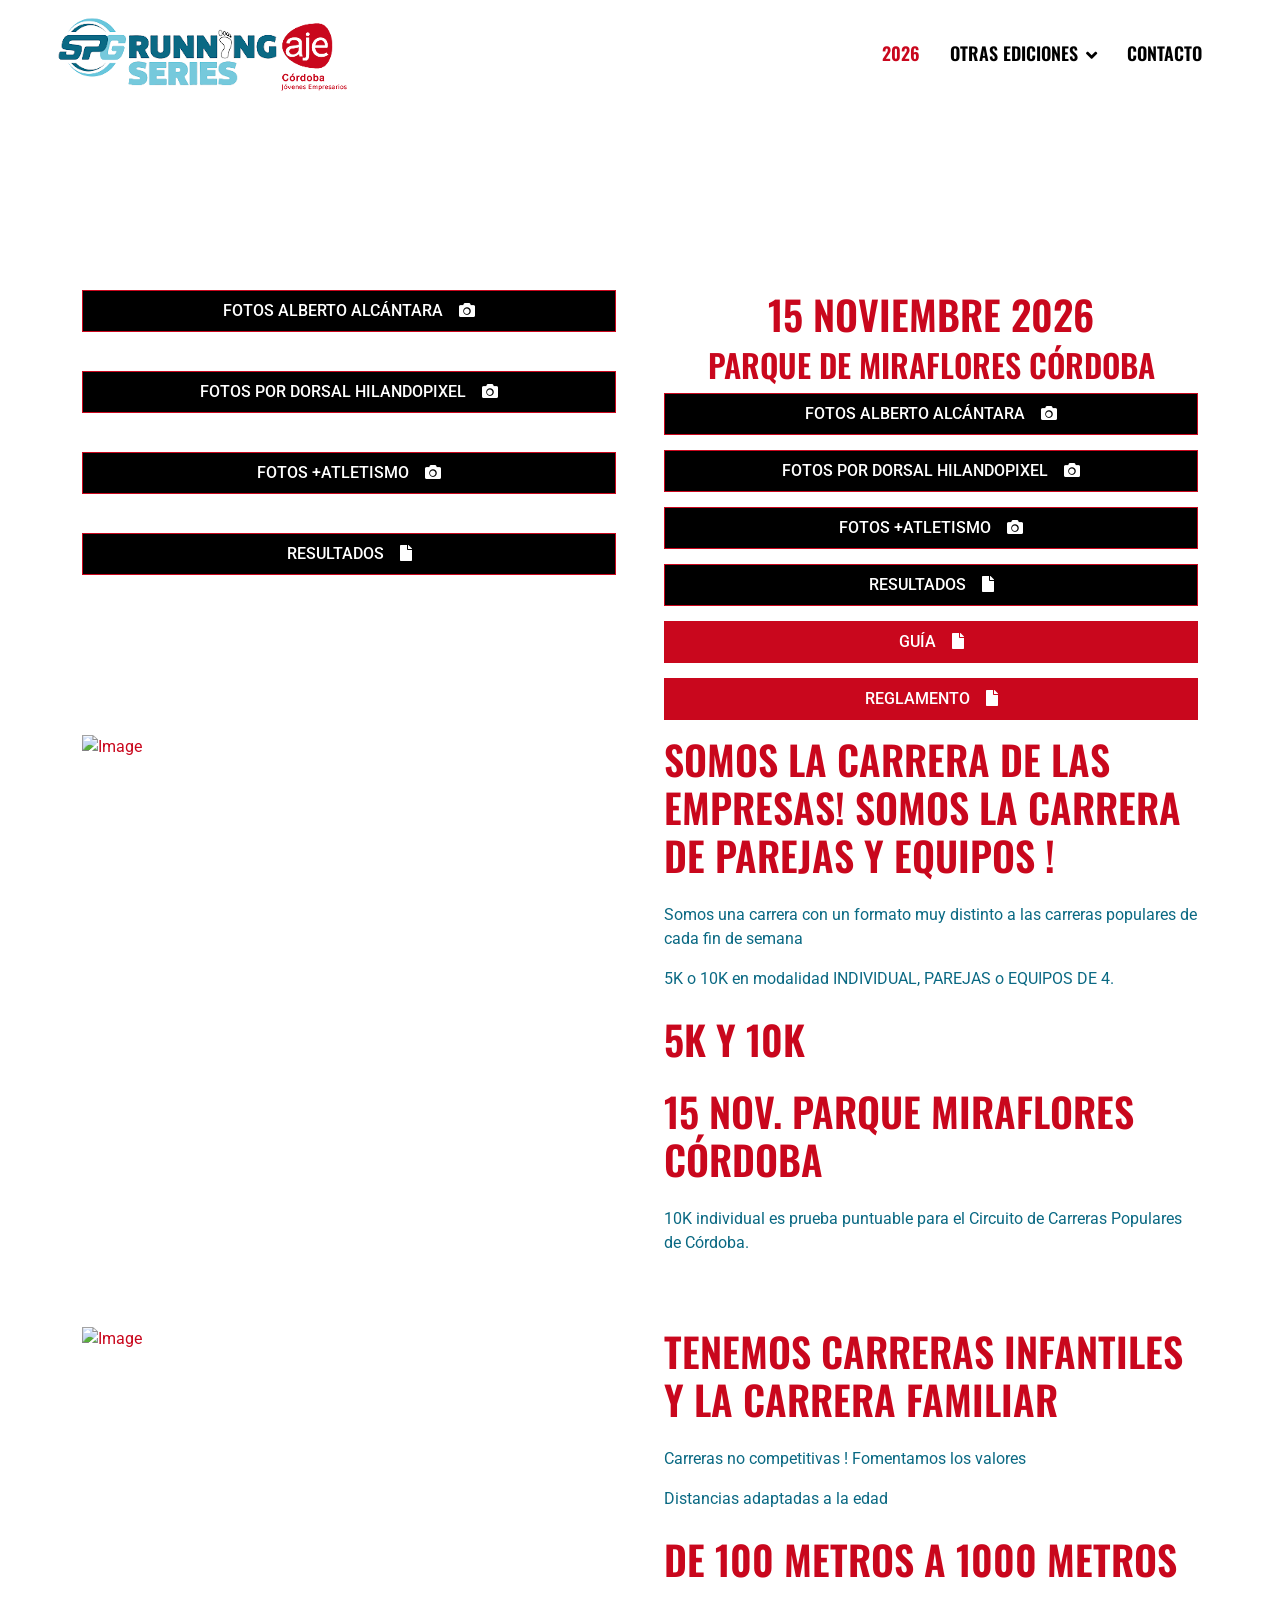
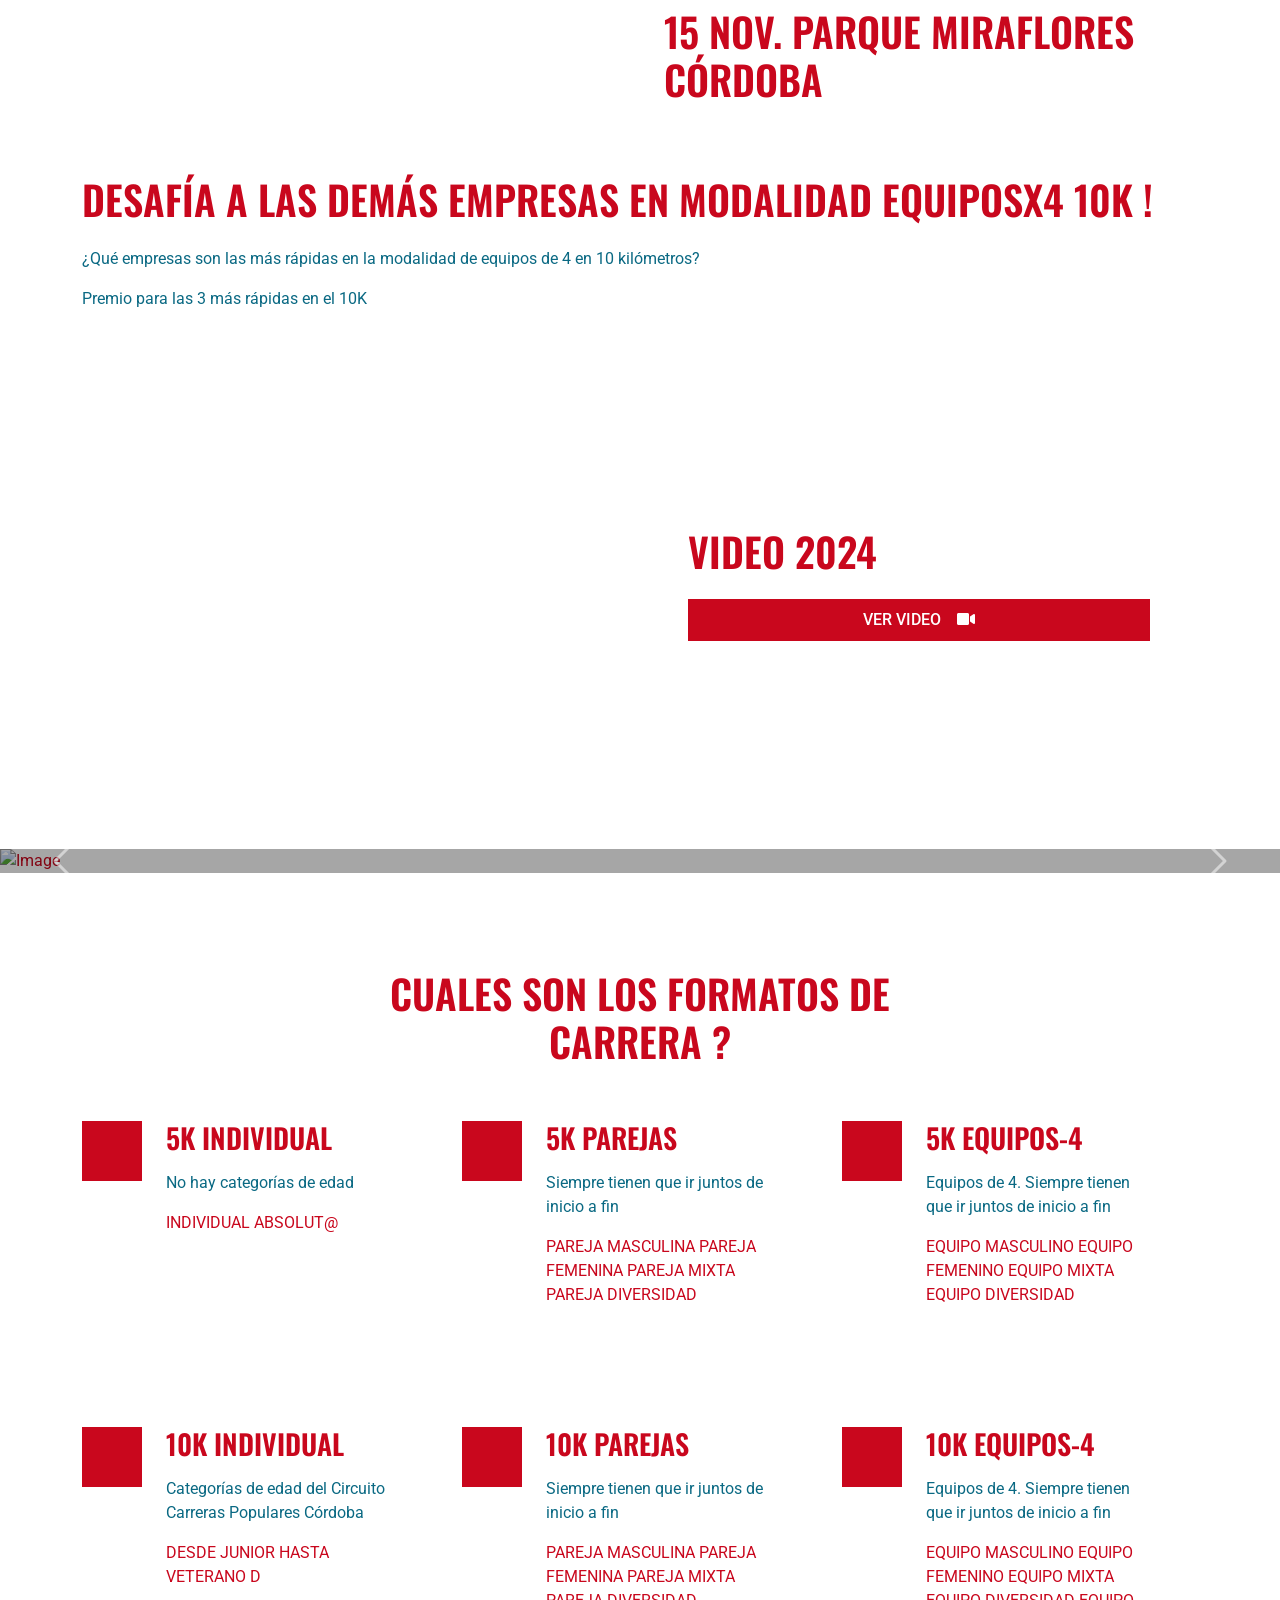
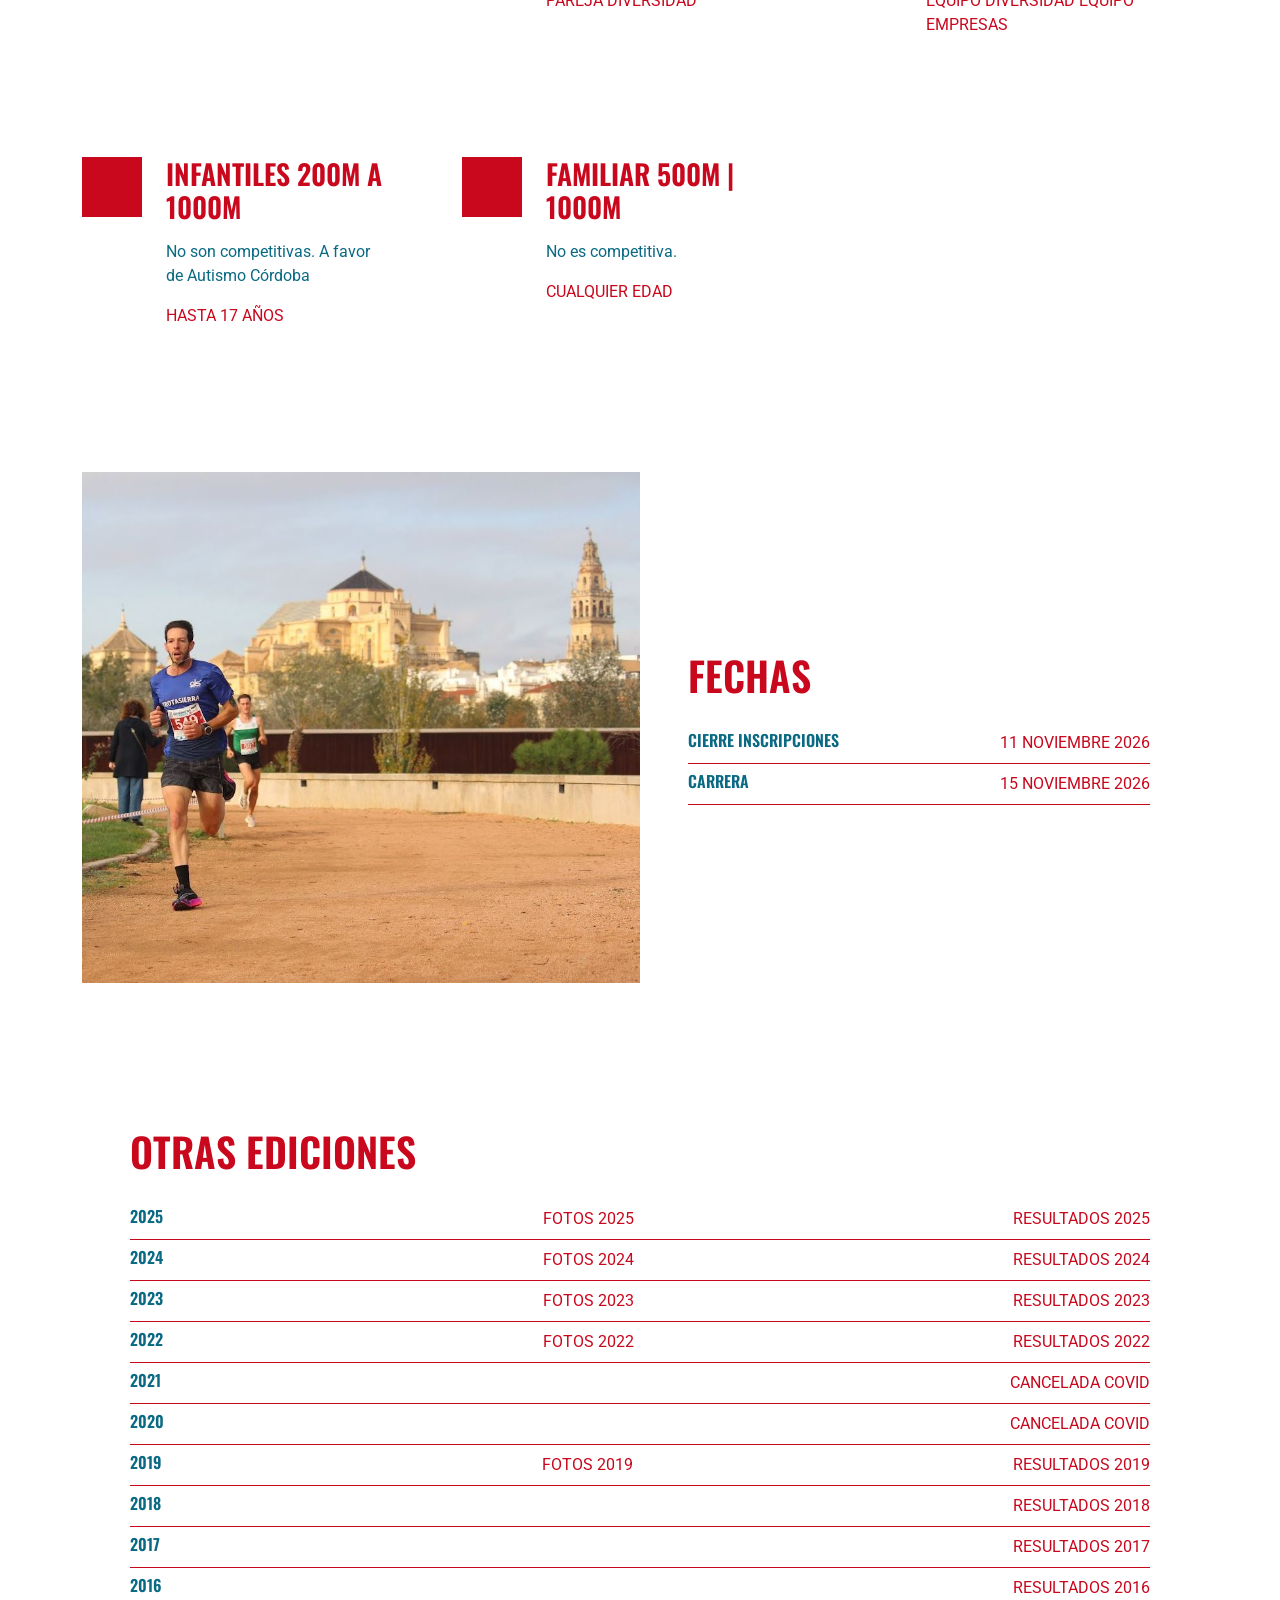
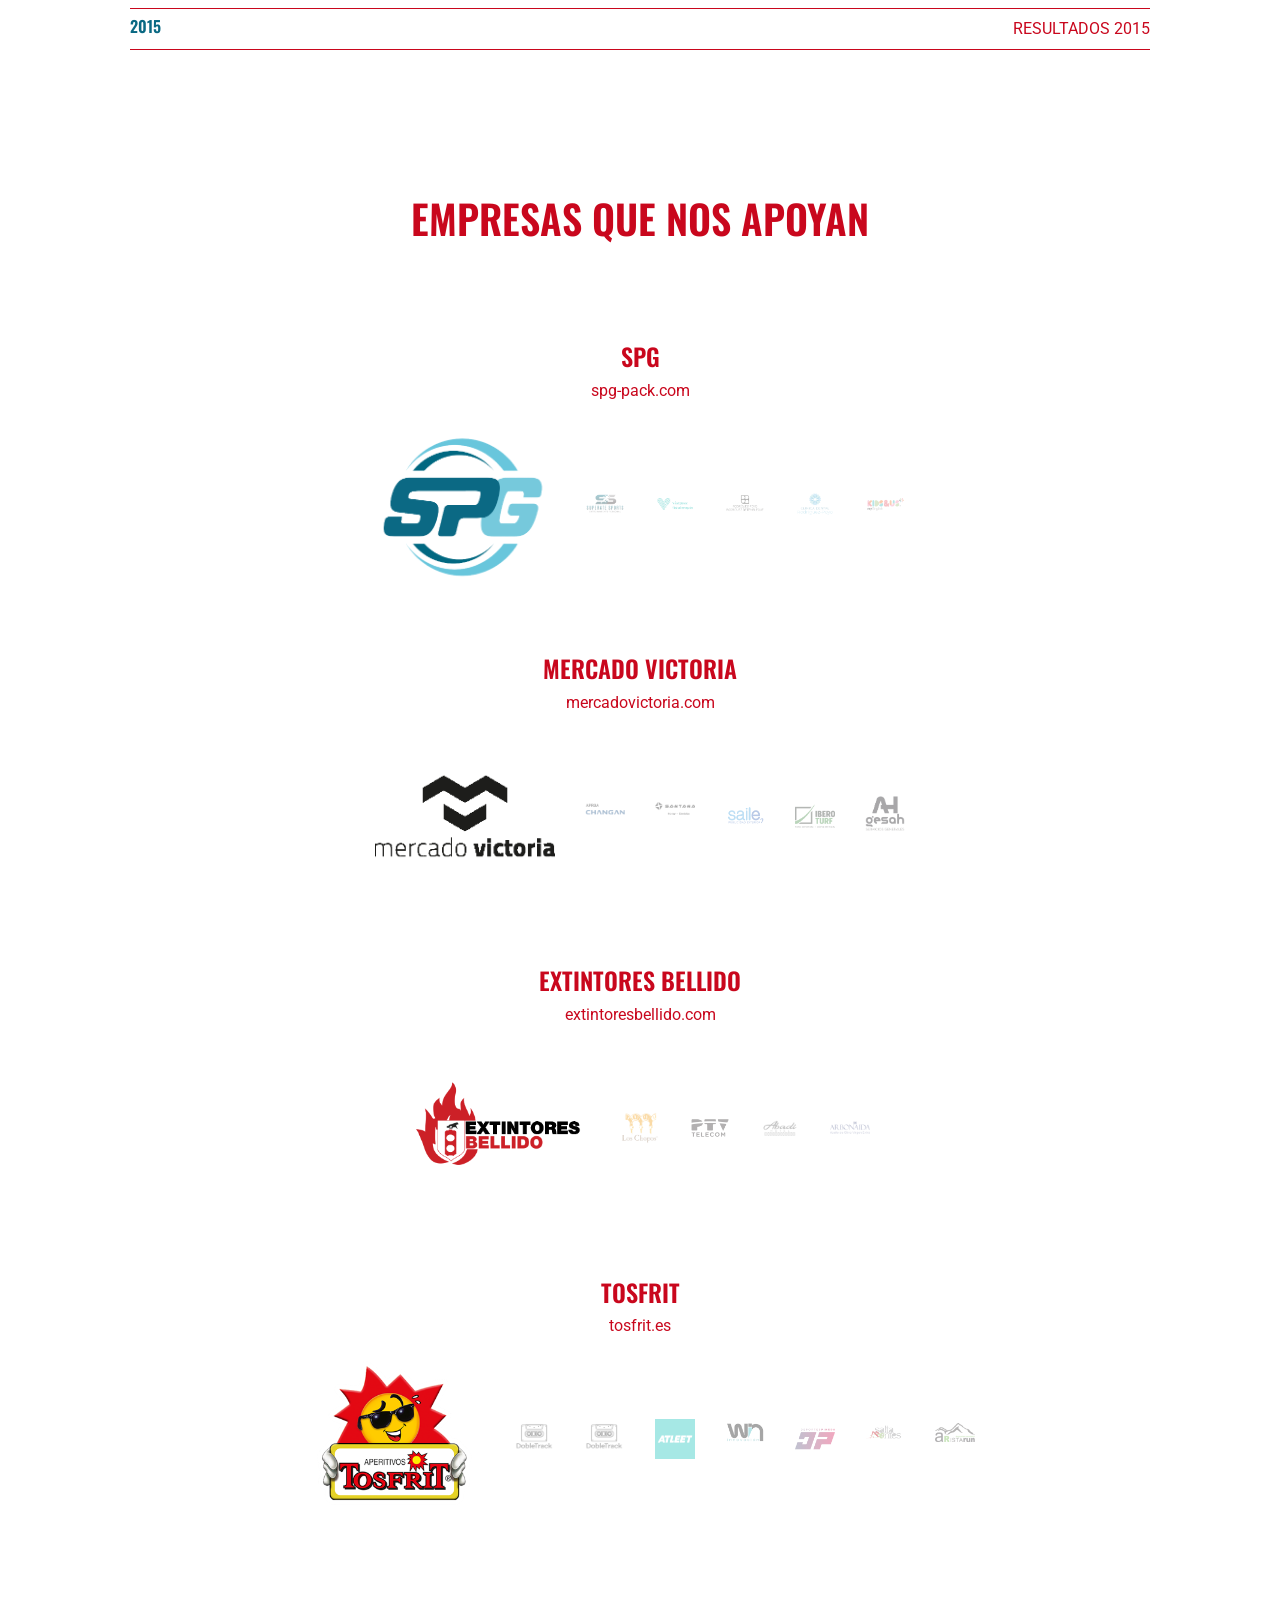
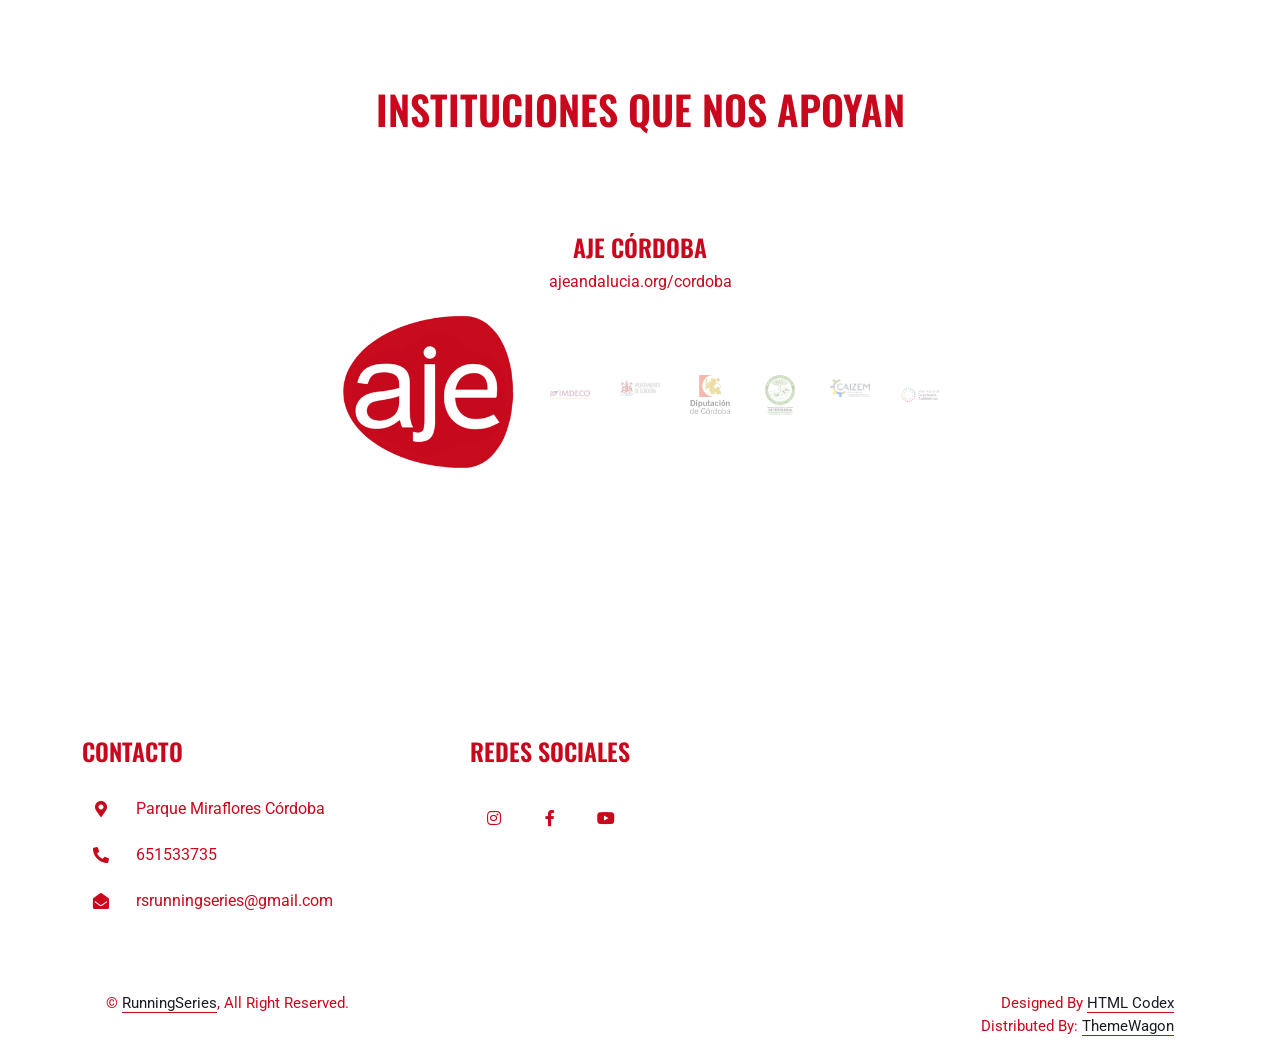
==== commit 9b112545: "d" ====
--- a/index.html
+++ b/index.html
@@ -89,6 +89,14 @@
             <div class="row g-5">
                 <div class="col-lg-6">
 
+                    <div class="d-flex flex-column">
+                        <a href="2026/fotos-albertoalcantarasol" target="_blank"><img class="img-fluid w-100 align-self-end"
+                                src="https://objectstorage.eu-madrid-1.oraclecloud.com/n/axxqmolkf7yg/b/runningseries/o/fotos-alberto.png"
+                                alt=""></a>
+                    </div>
+                    <a href="2026/fotos-masatletismo"
+                        class="btn btn-primary bg-dark rounded-0 py-2 px-lg-4 d-none d-lg-block margin-inferior">FOTOS
+                        ALBERTO ALCÁNTARA<i class="fa fa-camera ms-3"></i></a>
 
                     <div class="d-flex flex-column">
                         <a href="2026/fotos-hilandopixel" target="_blank"><img class="img-fluid w-100 align-self-end"
@@ -119,34 +127,15 @@
                         class="btn btn-primary bg-dark rounded-0 py-2 px-lg-4 d-none d-lg-block margin-inferior">RESULTADOS<i
                             class="fa fa-file ms-3"></i></a>
 
-
-
-                    <div class="d-flex flex-column">
-                        <img class="img-fluid w-100 align-self-end"
-                            src="https://objectstorage.eu-madrid-1.oraclecloud.com/n/axxqmolkf7yg/b/runningseries/o/reparto-qr.png"
-                            alt="">
-                    </div>
-                    <div class="d-flex flex-column">
-                        <a href="https://objectstorage.eu-madrid-1.oraclecloud.com/n/axxqmolkf7yg/b/runningseries/o/guia-rs26.pdf"
-                            target="_blank"><img class="img-fluid w-100 align-self-end"
-                                src="https://objectstorage.eu-madrid-1.oraclecloud.com/n/axxqmolkf7yg/b/runningseries/o/guia.png"
-                                alt=""></a>
-                        <a href="https://objectstorage.eu-madrid-1.oraclecloud.com/n/axxqmolkf7yg/b/runningseries/o/guia-rs26.pdf"
-                            class="btn btn-primary custom-dark rounded-0 py-2 px-lg-4 d-none d-lg-block margin-inferior">PULSA
-                            AQUÍ DESCARGAR GUÍA<i class="fa fa-file ms-3"></i></a>
-
-                    </div>
-                    <div class="d-flex flex-column">
-                        <img class="img-fluid w-100 align-self-end"
-                            src="https://objectstorage.eu-madrid-1.oraclecloud.com/n/axxqmolkf7yg/b/runningseries/o/planning.png"
-                            alt="">
-                    </div>
                 </div>
                 <div class="col-lg-6">
                     <h1 class="text-uppercase mb-4"></h1>
                     <div class="text-center mx-auto mb-5Up" style="max-width: 600px;">
                         <h1 class="text-uppercase">15 noviembre 2026</h1>
                         <h2 class="text-uppercase">PARQUE DE MIRAFLORES CÓRDOBA</h2>
+                        <a href="2026/fotos-albertoalcantarasol"
+                            class="btn btn-primary bg-dark rounded-0 py-2 px-lg-4 d-none d-lg-block margin-inferior">FOTOS
+                            ALBERTO ALCÁNTARA<i class="fa fa-camera ms-3"></i></a>
                         <a href="2026/fotos-hilandopixel"
                             class="btn btn-primary bg-dark rounded-0 py-2 px-lg-4 d-none d-lg-block margin-inferior">FOTOS
                             POR DORSAL HILANDOPIXEL<i class="fa fa-camera ms-3"></i></a>
